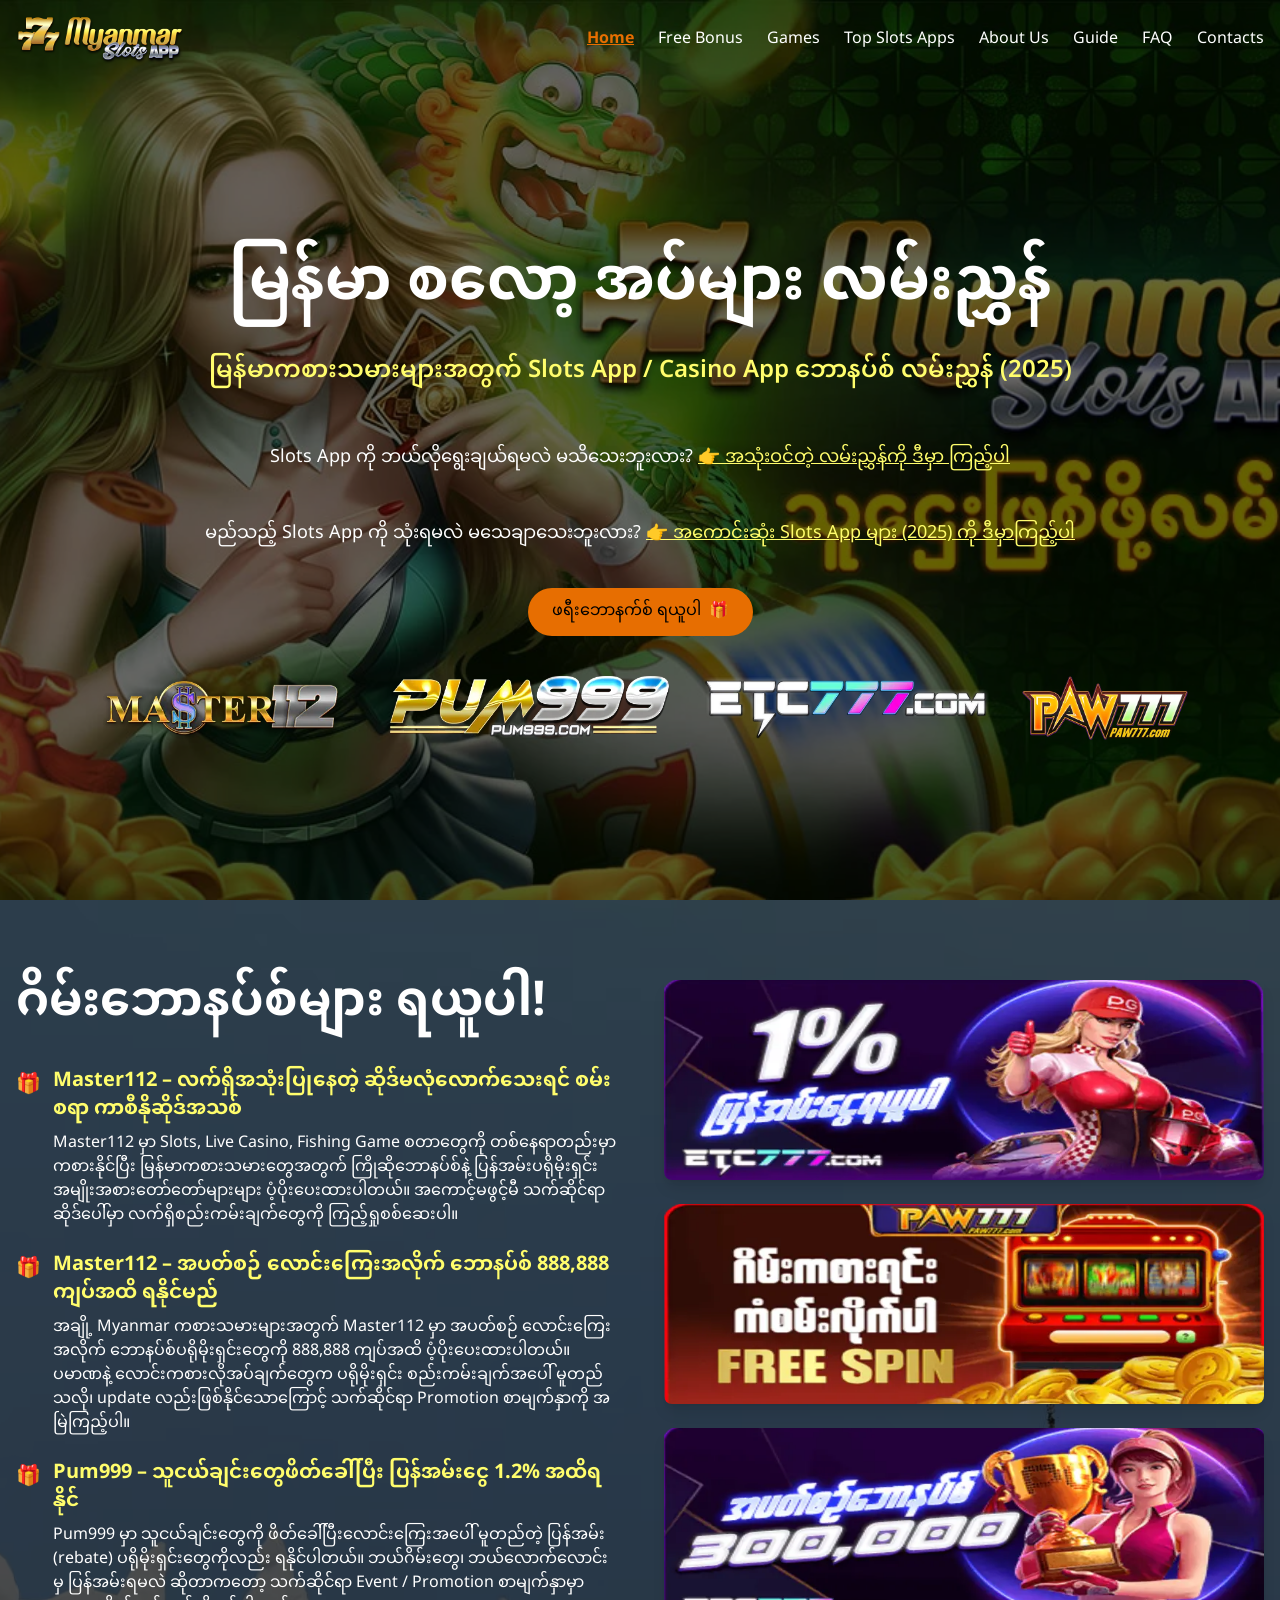
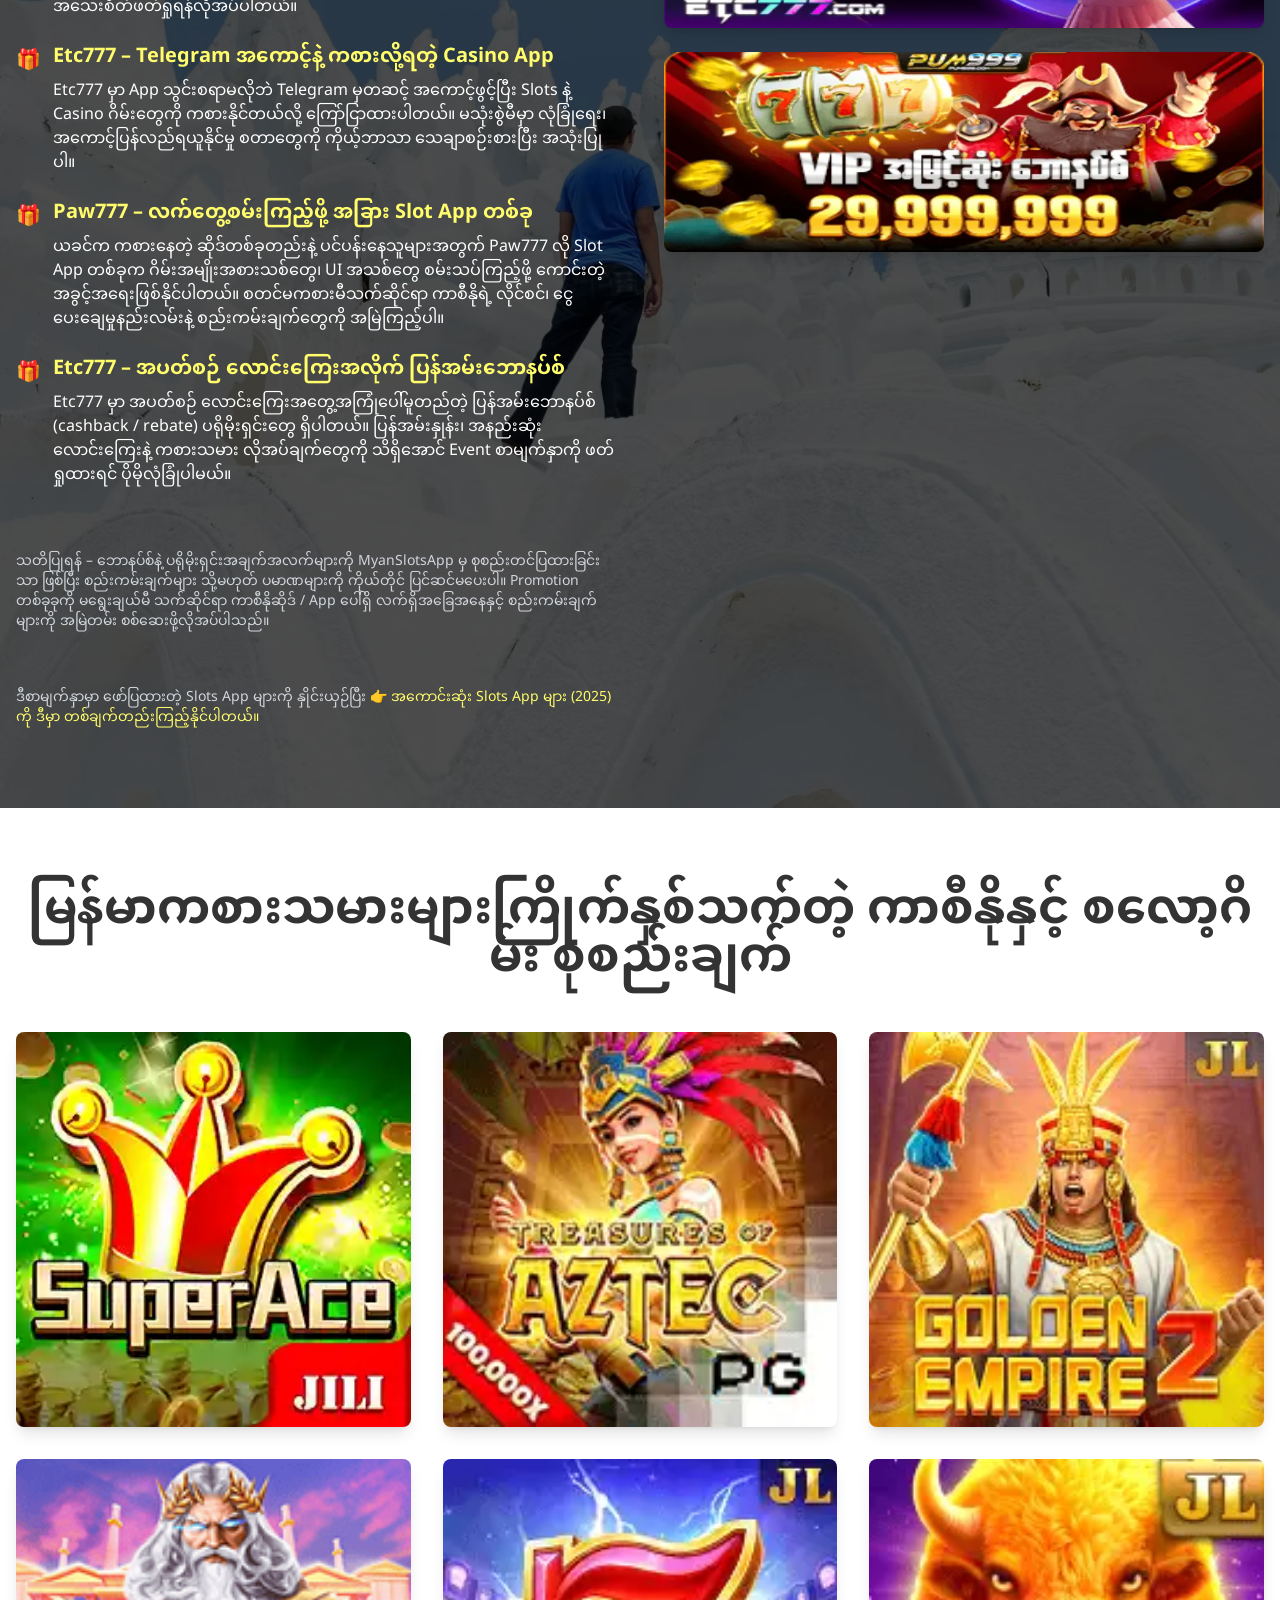
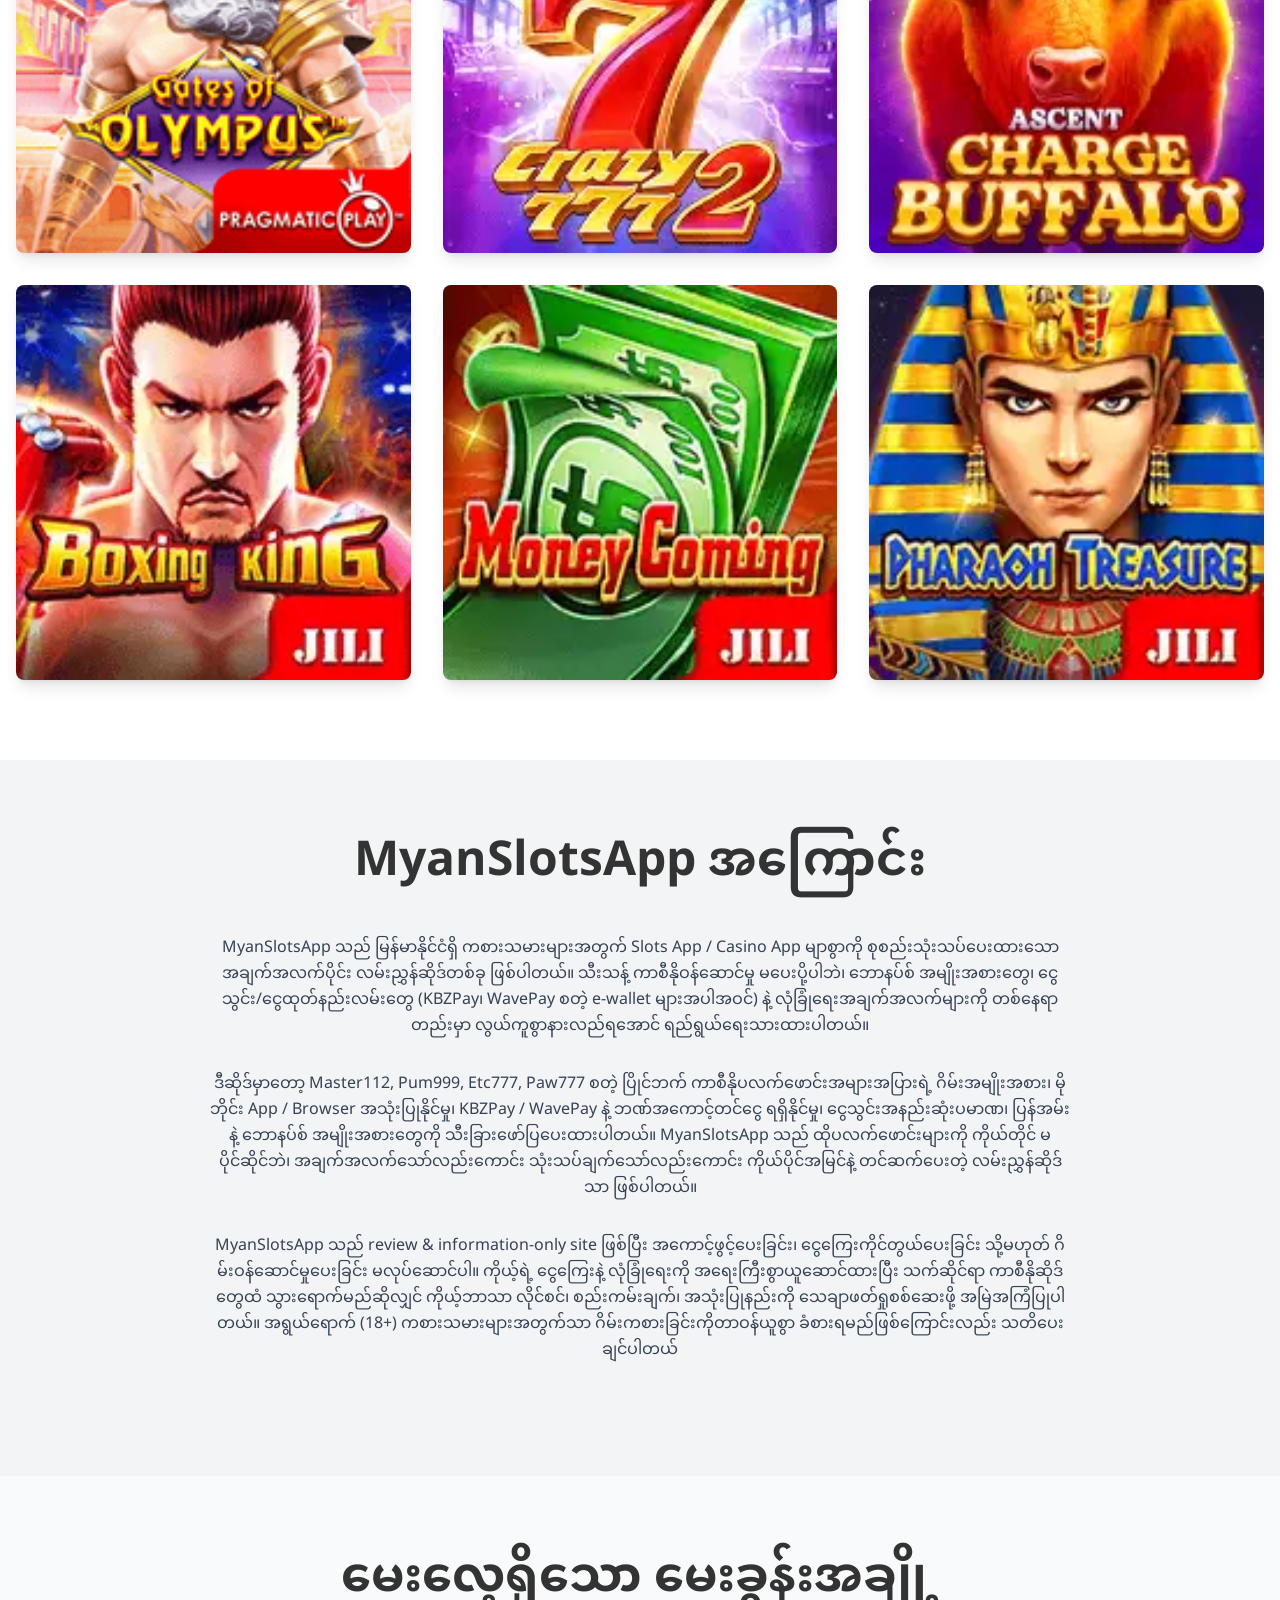
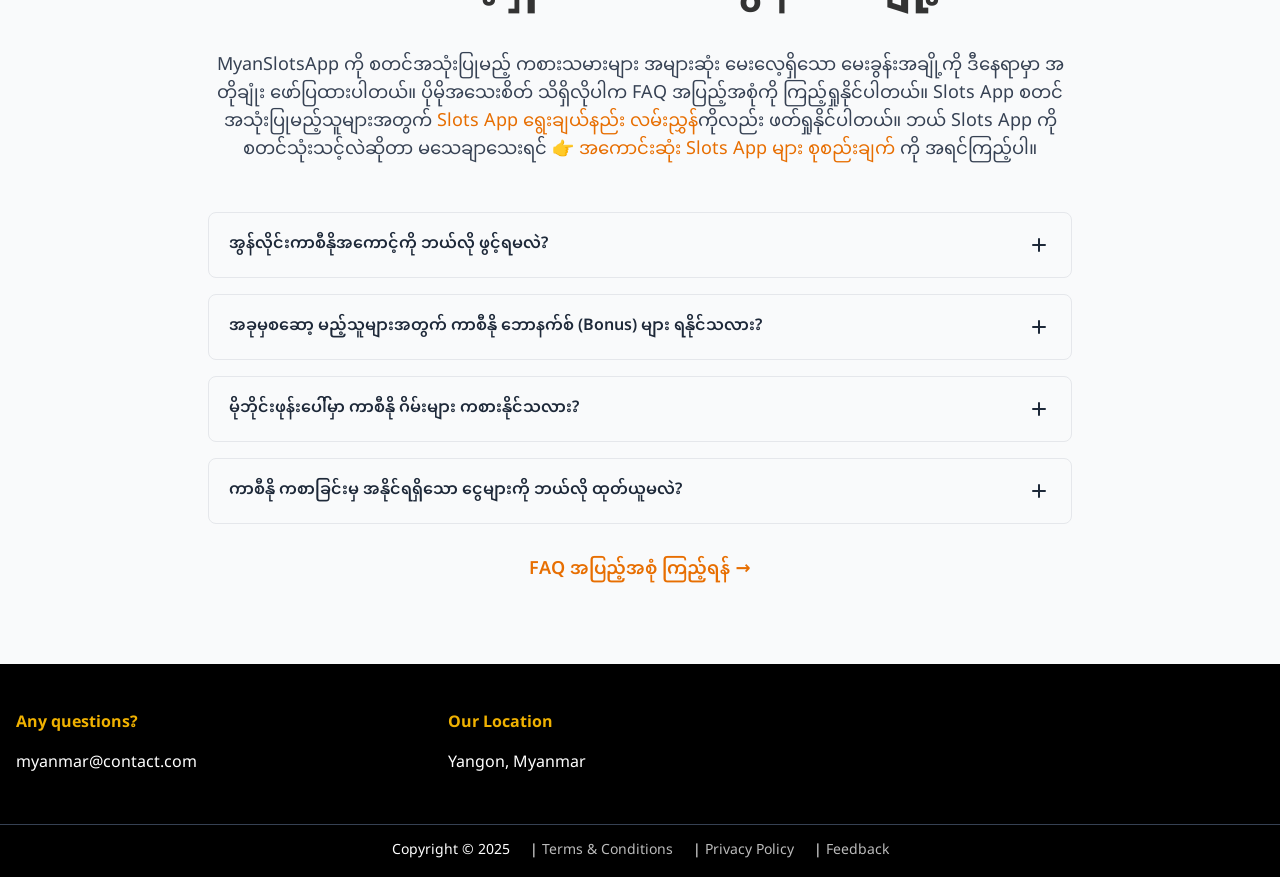
==== index.html @ 3450b04c "fix: remove duplicate lowercase hreflang" ====
<!DOCTYPE html><html lang="my-MM"><head>
    <meta name="google-site-verification" content="vOUYNGmIjc0CT_7eGal6iRkZMOnfpesZxJbQDNwpsFY">
  <meta name="msvalidate.01" content="F31A3989097533BDEBEE5C6AB2C37732">
      <!-- Google tag (gtag.js) -->
    <script async="" src="https://www.googletagmanager.com/gtag/js?id=G-PZT5Q70SZC"></script>
    <script>
      window.dataLayer = window.dataLayer || [];
      function gtag(){dataLayer.push(arguments);}
      gtag('js', new Date());

      gtag('config', 'G-PZT5Q70SZC');
    </script>
    <meta name="robots" content="index, follow">

    <meta charset="UTF-8">
    <meta name="viewport" content="width=device-width, initial-scale=1">
    <title>MyanSlotsApp 🎰 Myanmar Slots | Download</title>
    <meta name="description" content="MyanSlotsApp - Download Myanmar slots app. Free games and bonuses available.">
    <link rel="canonical" href="https://myanslotsapp.com/">
    <link rel="alternate" hreflang="my-MM" href="https://myanslotsapp.com/">
    <link rel="alternate" hreflang="x-default" href="https://myanslotsapp.com/">
    
    <link rel="preload" href="index-d25-19a2.css" as="style" onload="this.onload=null;this.rel='stylesheet'">
    <noscript><link rel="stylesheet" href="index-d25-19a2.css"></noscript>
    
    <link rel="preconnect" href="https://www.googletagmanager.com" crossorigin="">
    <link rel="preconnect" href="https://static.cloudflareinsights.com" crossorigin="">

    <link rel="icon" sizes="16x16" href="./assets/logo/favicon-16x16.ico">
    <link rel="icon" sizes="32x32" href="./assets/logo/favicon-32x32.ico">
    <link rel="icon" sizes="192x192" href="./assets/logo/favicon-192x192.ico">
    <link rel="icon" sizes="256x256" href="./assets/logo/favicon-256x256.ico">

    <link rel="preconnect" href="https://fonts.googleapis.com">
    <link rel="preconnect" href="https://fonts.gstatic.com" crossorigin="">
    <link href="https://fonts.googleapis.com/css2?family=Noto+Sans+Myanmar:wght@300;400;500;700&amp;display=swap" rel="stylesheet">

    <meta property="og:title" content="MyanSlotsApp 🎰 မြန်မာနိုင်ငံတွင် အကောင်းဆုံး အွန်လိုင်းကာစီနို ဘောနပ်စ်များနှင့် အခမဲ့ဂိမ်းများ">
    <meta property="og:description" content="ဘောနပ်စ်များ၊ ဖရီးစပင်များ၊ စလော့နှင့် ကာစီနိုဂိမ်းများ—Myanmar ကစားသူများအတွက် အစုံအလင်">
    <meta property="og:type" content="website">
    <meta property="og:url" content="https://myanslotsapp.com/">
    <meta property="og:image" content="https://myanslotsapp.com/assets/image/myanslotsapp-background.webp">
    <meta property="og:image:width" content="1200">
    <meta property="og:image:height" content="630">
    <meta property="og:image:alt" content="MyanSlotsApp Myanmar Online Casino Bonuses and Free Games">
    <meta property="og:site_name" content="MyanSlotsApp">
    <meta property="og:locale" content="my_MM">

    <meta name="twitter:card" content="summary_large_image">
    <meta name="twitter:title" content="MyanSlotsApp 🎰 မြန်မာနိုင်ငံတွင် အကောင်းဆုံး အွန်လိုင်းကာစီနို ဘောနပ်စ်များနှင့် အခမဲ့ဂိမ်းများ">
    <meta name="twitter:description" content="မြန်မာကစားသူများအတွက် ဘောနပ်စ်နှင့် အခမဲ့ဂိမ်းများ—MyanSlotsApp တွင်">
    <meta name="twitter:image" content="https://myanslotsapp.com/assets/image/myanslotsapp-background.webp">

    <script type="application/ld+json">
  {
    "@context": "https://schema.org",
    "@type": "Organization",
    "@id": "https://myanslotsapp.com/#organization",
    "mainEntityOfPage": {
      "@type": "WebPage",
      "@id": "https://myanslotsapp.com/"
    },
    "name": "MyanSlotsApp",
    "alternateName": "Myanmar Slots App Online",
    "url": "https://myanslotsapp.com/",
    "logo": "https://myanslotsapp.com/assets/logo/logo.png",
    "sameAs": [
      "https://www.facebook.com/myanslotsapp/"
    ]
  }
  </script>

  <!-- Breadcrumb Schema -->
  
  
  <script type="application/ld+json">
  {
    "@context": "https://schema.org",
    "@type": "WebSite",
    "mainEntityOfPage": {
      "@type": "WebPage",
      "@id": "https://myanslotsapp.com/"
    },
    "name": "MyanSlotsApp",
    "url": "https://myanslotsapp.com/",
    "inLanguage": "my-MM"
  }
  </script>

  <script type="application/ld+json">
{
  "@context": "https://schema.org",
  "@type": "FAQPage",
  "inLanguage": "my-MM",
   "mainEntityOfPage": {
    "@type": "WebPage",
    "@id": "https://myanslotsapp.com/#faq"
  },
  "mainEntity": [
    {
      "@type": "Question",
      "name": "အွန်လိုင်းကာစီနိုအကောင့်ကို ဘယ်လို ဖွင့်ရမလဲ?",
      "acceptedAnswer": {
        "@type": "Answer",
        "text": "သက်ဆိုင်ရာ ကာစီနိုဆိုဒ် သို့မဟုတ် App ပေါ်ကို ဝင်ပြီး “Sign Up” / “Register” ကို နှိပ်ပါ။ ဖုန်းနံပါတ်၊ နာမည်နဲ့ စကားဝှက်ကို ဖြည့်သွင်းရပြီး တချို့ဆိုဒ်တွေမှာတော့ Google / Telegram နဲ့ လည်း လျင်မြန်စွာ အကောင့်ဖွင့်နိုင်ပါတယ်။ Form တွေကို မဖြည့်မီ စည်းကမ်းချက်နဲ့ သုံးစွဲသူသဘောတရားကို အနည်းဆုံးတစ်ကြိမ်မှတ်သားဖတ်ရှုပါ။"
      }
    },
    {
      "@type": "Question",
      "name": "အခုမှစဆော့ မည့်သူများအတွက် ကာစီနို ဘောနက်စ် (Bonus) များ ရနိုင်သလား?",
      "acceptedAnswer": {
        "@type": "Answer",
        "text": "အခုမှ စလုပ်မယ့် ကစားသမားတွေက ပထမဆုံး Deposit ပြုလုပ်ပြီးနောက် “Welcome Bonus”၊ “First Deposit Bonus” လို ပရိုမိုးရှင်းတွေ ရရှိလေ့ရှိပါတယ်။ ဘောနပ်စ်အသုံးမချမီ လောင်းကြေးလိုအပ်ချက် (wagering)၊ အကန့်အသတ်နဲ့ သက်တမ်းကုန်ဆုံးရက်စသည့် စည်းကမ်းချက်တွေကို သက်ဆိုင်ရာဆိုဒ်ရဲ့ Promotion စာမျက်နှာမှာ ဖတ်ရှုစစ်ဆေးဖို့လိုပါတယ်။ MyanSlotsApp ကတော့ အဆိုပါ Promotion တွေရဲ့ အခြေခံအချက်အလက်တွေကိုသာ စုစည်းတင်ပြပေးထားပါတယ်။"
      }
    },
    {
      "@type": "Question",
      "name": "မိုဘိုင်းဖုန်းပေါ်မှာ ကာစီနို ဂိမ်းများ ကစားနိုင်သလား?",
      "acceptedAnswer": {
        "@type": "Answer",
        "text": "iOS / Android စမတ်ဖုန်းများတွင် Slots, Live Casino ဂိမ်းများကို မိုဘိုင်းဖုန်း မှ တိုက်ရိုက်ကစားနိုင်သည်၊ App သွင်းရန် မလိုပါ။"
      }
    },
    {
      "@type": "Question",
      "name": "ကာစီနို ကစာခြင်းမှ အနိုင်ရရှိသော ‌ငွေများကို ဘယ်လို ထုတ်ယူမလဲ?",
      "acceptedAnswer": {
        "@type": "Answer",
        "text": "“Wallet / Cashier” ကိုဖွင့်ပြီး “Withdraw” ကိုရွေးပါ၊ ထုတ်ယူလိုသော ငွေပေးချေမှု ပလက်ဖောင်း ကို ရွေးပြီး ထုတ်ယူပါ။ ငွေထုတ်ယူမှုများ သည် ၁ ရက်မှ ၃ ရက်အထိ ကြာနိုင်သည်။"
      }
    }
  ]
}
</script>
    <!-- Enhanced SEO Myanmar App Schema -->
    

  <style>
    /* Critical CSS to prevent layout shifts and FOUC */
    body {
      font-family: "Noto Sans Myanmar", ui-sans-serif, system-ui, sans-serif;
      color: #333;
    }
    #home {
      min-height: 100vh;
    }
    .h-16 {
      height: 4rem; /* 16 * 0.25rem */
    }
    .mx-auto {
      margin-left: auto;
      margin-right: auto;
    }
    html {
      scroll-behavior: smooth;
      scroll-padding-top: 6rem;
    }
    @keyframes heartbeat {
      0%, 25%, 100% { transform: scale(1); }
      10% { transform: scale(1.15); }
    }
    .animate-heartbeat {
      animation: heartbeat 1.75s ease-in-out infinite;
    }
    @keyframes gift-pulse {
      0%, 100% { transform: scale(1) rotate(0); }
      5% { transform: scale(1.3) rotate(-5deg); }
      10% { transform: scale(1.3) rotate(5deg); }
      15% { transform: scale(1) rotate(0); }
    }
    .animate-gift-pulse {
      animation: gift-pulse 1.5s ease-in-out infinite;
    }
    .fade-in-section {
      opacity: 0;
      transform: translateY(2rem);
      transition: opacity 0.6s ease-out, transform 0.6s ease-out;
    }
    .fade-in-section.is-visible {
      opacity: 1;
      transform: translateY(0);
    }
    /* coin animation removed to improve interaction performance on mobile */
    .faq-answer {
        transition: max-height 0.5s ease-in-out;
    }
    .footer-link-disabled {
      color: #bbb;
      cursor: default;
    }
    .footer-links li a .arrow {
      display: none;
    }
    @media (max-width: 768px) {
      .footer-links li a .arrow {
        display: inline;
        margin-right: 6px;
        color: #fbbf24; /* yellow-400 */
      }
      /* Disable continuous animations on small screens to reduce CPU work and improve responsiveness */
      .animate-gift-pulse {
        animation: none !important;
      }
    }
  </style>
</head>

<body class="text-gray-900">
  <header id="navbar" class="fixed w-full z-50 transition-colors duration-300 bg-black/90 md:bg-transparent">
    <div class="max-w-7xl mx-auto px-4 py-4 flex justify-between items-center">
      <div class="flex items-center space-x-2">
        <img src="./assets/logo/Myanmar-Slots-App-logo-horizontal.png" alt="MyanSlotsApp official logo - မြန်မာစလော့အပ်ပီကလေးရှင်း" class="h-12" width="169" height="48" fetchpriority="high">
      </div>
      <nav class="hidden md:flex space-x-6 text-white">
        <a href="#home" class="text-[#e76e01] font-bold underline">Home</a>
        <a href="#bonus" class="hover:text-[#CA0536] hover:underline">Free Bonus</a>
        <a href="#games" class="hover:text-[#CA0536] hover:underline">Games</a>
        <a href="/best-slots-apps-myanmar/" class="hover:text-[#CA0536] hover:underline">Top Slots Apps</a>
        <a href="#about" class="hover:text-[#CA0536] hover:underline">About Us</a>
        <a href="/how-to-choose-slots-app-myanmar/" class="hover:text-[#CA0536] hover:underline">Guide</a>
        <a href="/faq/" class="hover:text-[#CA0536] hover:underline">FAQ</a>
        <a href="#contact" class="hover:text-[#CA0536] hover:underline">Contacts</a>
      </nav>
      <button id="mobile-menu-button" aria-label="Open menu" aria-expanded="false" aria-controls="mobile-menu" class="md:hidden text-white text-3xl focus:outline-none">
  ☰
</button>
    </div>
    <div id="mobile-menu" class="hidden md:hidden">
      <nav class="px-2 pt-2 pb-3 space-y-1 bg-black/90">
        <a href="#home" class="text-[#e76e01] font-bold block px-3 py-2 rounded-md text-base underline">Home</a>
        <a href="#bonus" class="text-white hover:text-[#CA0536] block px-3 py-2 rounded-md text-base font-medium hover:underline">Free Bonus</a>
        <a href="#games" class="text-white hover:text-[#CA0536] block px-3 py-2 rounded-md text-base font-medium hover:underline">Games</a>
        <a href="/best-slots-apps-myanmar/" class="text-white hover:text-[#CA0536] block px-3 py-2 rounded-md text-base font-medium hover:underline">Top Slots Apps</a>
        <a href="#about" class="text-white hover:text-[#CA0536] block px-3 py-2 rounded-md text-base font-medium hover:underline">About Us</a>
        <a href="/how-to-choose-slots-app-myanmar/" class="text-white hover:text-[#CA0536] block px-3 py-2 rounded-md text-base font-medium hover:underline">Guide</a>
        <a href="/faq/" class="text-white hover:text-[#CA0536] block px-3 py-2 rounded-md text-base font-medium hover:underline">FAQ</a>
        <a href="#contact" class="text-white hover:text-[#CA0536] block px-3 py-2 rounded-md text-base font-medium hover:underline">Contacts</a>
      </nav>
    </div>
  </header>

  <main>
    <div id="home" tabindex="-1" class="relative min-h-screen pt-24 flex flex-col items-center justify-center gap-y-6 md:gap-y-10 text-center">
      <img src="./assets/image/myanslotsapp-background.webp" alt="MyanSlotsApp Myanmar online casino slots and games background for myanmar players" class="absolute inset-0 w-full h-full object-cover -z-10" fetchpriority="high" width="1920" height="1080">
      <div class="absolute inset-0 bg-black/60 -z-10"></div>
      <h1 class="text-4xl sm:text-5xl md:text-6xl font-bold text-white">မြန်မာ စလော့ အပ်များ လမ်းညွှန်</h1>
      <p class="text-xl sm:text-2xl text-[#fffd6c] font-semibold">
        မြန်မာကစားသမားများအတွက် Slots App / Casino App ဘောနပ်စ် လမ်းညွှန် (2025)
      </p>
      <p class="text-lg text-white mt-4">Slots App ကို ဘယ်လိုရွေးချယ်ရမလဲ မသိသေးဘူးလား? <a href="/how-to-choose-slots-app-myanmar/" class="text-[#fffd6c] hover:text-[#e76e01] underline">👉 အသုံးဝင်တဲ့ လမ်းညွှန်ကို ဒီမှာ ကြည့်ပါ</a></p>
      <p class="text-lg text-white mt-2">မည်သည့် Slots App ကို သုံးရမလဲ မသေချာသေးဘူးလား? <a href="/best-slots-apps-myanmar/" class="text-[#fffd6c] hover:text-[#e76e01] underline">👉 အကောင်းဆုံး Slots App များ (2025) ကို ဒီမှာကြည့်ပါ</a></p>
      <div class="flex flex-col sm:flex-row gap-4">
        <a href="#bonus" class="bg-[#e76e01] text-black px-6 py-3 rounded-full flex items-center justify-center space-x-2 transition-transform duration-300 hover:scale-110">
          <span>ဖရီးဘောနက်စ် ရယူပါ</span>
          <span class="inline-block animate-gift-pulse">🎁</span>
        </a>
      </div>
      <div class="flex w-full flex-col items-center gap-8 max-w-7xl px-4 md:flex-row md:justify-center md:gap-8 md:px-0 text-white">
        <div class="text-white text-center">
          <a href="/go/sa" target="_blank" rel="sponsored nofollow noopener noreferrer">
            <img src="./assets/logo/MASTER112.webp" alt="Master112 casino logo for Myanmar players" class="mx-auto animate-heartbeat h-16 md:h-auto" fetchpriority="high">
          </a>
        </div>
        <div class="text-white text-center">
          <a href="/go/sa2" target="_blank" rel="sponsored nofollow noopener noreferrer">
            <img src="./assets/logo/PUM999.webp" alt="Pum999 online casino logo for Myanmar" class="mx-auto animate-heartbeat h-16 md:h-auto" fetchpriority="high">
          </a>
        </div>
        <div class="text-white text-center">
          <a href="/go/sa" target="_blank" rel="sponsored nofollow noopener noreferrer">
            <img src="./assets/logo/ETC777.webp" alt="Etc777 casino logo for Myanmar online games" class="mx-auto animate-heartbeat h-16 md:h-auto" fetchpriority="high">
          </a>
        </div>
        <div class="text-white text-center">
          <a href="/go/sa2" target="_blank" rel="sponsored nofollow noopener noreferrer">
            <img src="./assets/logo/Paw777.webp" alt="Paw777 casino brand logo for Myanmar" class="mx-auto animate-heartbeat h-16 md:h-auto" fetchpriority="high">
          </a>
        </div>
      </div>
    </div>

    <section id="bonus" class="relative py-20 text-white">
      <img src="./assets/image/BG2.avif" alt="Myanmar casino bonus background – MyanSlotsApp promotion banner" class="absolute inset-0 w-full h-full object-cover -z-10" loading="lazy">
      <div class="absolute inset-0 bg-black/70 -z-10"></div>
      <div class="relative max-w-7xl mx-auto px-4 grid md:grid-cols-2 gap-12 items-start fade-in-section">
        <div class="flex flex-col gap-y-10">
          <h2 class="text-3xl sm:text-4xl md:text-5xl font-bold">ဂိမ်းဘောနပ်စ်များ ရယူပါ!</h2>
          <ul class="space-y-6">
            <li class="flex items-start gap-x-3">
              <span class="inline-block animate-gift-pulse text-xl pt-1">🎁</span>
              <div>
                <a href="/go/sa" class="font-bold text-[#fffd6c] hover:text-[#e76e01] hover:underline text-lg md:text-xl" target="_blank" rel="sponsored nofollow noopener noreferrer">Master112 – လက်ရှိအသုံးပြုနေတဲ့ ဆိုဒ်မလုံလောက်သေးရင် စမ်းစရာ ကာစီနိုဆိုဒ်အသစ်</a><span class="block mt-2">Master112 မှာ Slots, Live Casino, Fishing Game စတာတွေကို တစ်နေရာတည်းမှာ ကစားနိုင်ပြီး မြန်မာကစားသမားတွေအတွက် ကြိုဆိုဘောနပ်စ်နဲ့ ပြန်အမ်းပရိုမိုးရှင်း အမျိုးအစားတော်တော်များများ ပံ့ပိုးပေးထားပါတယ်။ အကောင့်မဖွင့်မီ သက်ဆိုင်ရာဆိုဒ်ပေါ်မှာ လက်ရှိစည်းကမ်းချက်တွေကို ကြည့်ရှုစစ်ဆေးပါ။</span>
              </div>
            </li>
            <li class="flex items-start gap-x-3">
              <span class="inline-block animate-gift-pulse text-xl pt-1">🎁</span>
              <div>
                <a href="/go/sa2" class="font-bold text-[#fffd6c] hover:text-[#e76e01] hover:underline text-lg md:text-xl" target="_blank" rel="sponsored nofollow noopener noreferrer">Master112 – အပတ်စဉ် လောင်းကြေးအလိုက် ဘောနပ်စ် 888,888 ကျပ်အထိ ရနိုင်မည်</a><span class="block mt-2">အချို့ Myanmar ကစားသမားများအတွက် Master112 မှာ အပတ်စဉ် လောင်းကြေးအလိုက် ဘောနပ်စ်ပရိုမိုးရှင်းတွေကို 888,888 ကျပ်အထိ ပံ့ပိုးပေးထားပါတယ်။ ပမာဏနဲ့ လောင်းကစားလိုအပ်ချက်တွေက ပရိုမိုးရှင်း စည်းကမ်းချက်အပေါ် မူတည်သလို၊ update လည်းဖြစ်နိုင်သောကြောင့် သက်ဆိုင်ရာ Promotion စာမျက်နှာကို အမြဲကြည့်ပါ။</span>
              </div>
            </li>
            <li class="flex items-start gap-x-3">
              <span class="inline-block animate-gift-pulse text-xl pt-1">🎁</span>
              <div>
                <a href="/go/sa" class="font-bold text-[#fffd6c] hover:text-[#e76e01] hover:underline text-lg md:text-xl" target="_blank" rel="sponsored nofollow noopener noreferrer">Pum999 – သူငယ်ချင်းတွေဖိတ်ခေါ်ပြီး ပြန်အမ်းငွေ 1.2% အထိရနိုင်</a><span class="block mt-2">Pum999 မှာ သူငယ်ချင်းတွေကို ဖိတ်ခေါ်ပြီးလောင်းကြေးအပေါ် မူတည်တဲ့ ပြန်အမ်း (rebate) ပရိုမိုးရှင်းတွေကိုလည်း ရနိုင်ပါတယ်။ ဘယ်ဂိမ်းတွေ၊ ဘယ်လောက်လောင်းမှ ပြန်အမ်းရမလဲ ဆိုတာကတော့ သက်ဆိုင်ရာ Event / Promotion စာမျက်နှာမှာ အသေးစိတ်ဖတ်ရှုရန်လိုအပ်ပါတယ်။</span>
              </div>
            </li>
            <li class="flex items-start gap-x-3">
              <span class="inline-block animate-gift-pulse text-xl pt-1">🎁</span>
              <div>
                <a href="/go/sa2" class="font-bold text-[#fffd6c] hover:text-[#e76e01] hover:underline text-lg md:text-xl" target="_blank" rel="sponsored nofollow noopener noreferrer">Etc777 – Telegram အကောင့်နဲ့ ကစားလို့ရတဲ့ Casino App</a><span class="block mt-2">Etc777 မှာ App သွင်းစရာမလိုဘဲ Telegram မှတဆင့် အကောင့်ဖွင့်ပြီး Slots နဲ့ Casino ဂိမ်းတွေကို ကစားနိုင်တယ်လို့ ကြော်ငြာထားပါတယ်။ မသုံးစွဲမီမှာ လုံခြုံရေး၊ အကောင့်ပြန်လည်ရယူနိုင်မှု စတာတွေကို ကိုယ့်ဘာသာ သေချာစဉ်းစားပြီး အသုံးပြုပါ။</span>
              </div>
            </li>
            <li class="flex items-start gap-x-3">
              <span class="inline-block animate-gift-pulse text-xl pt-1">🎁</span>
              <div>
                <a href="/go/sa" class="font-bold text-[#fffd6c] hover:text-[#e76e01] hover:underline text-lg md:text-xl" target="_blank" rel="sponsored nofollow noopener noreferrer">Paw777 – လက်တွေ့စမ်းကြည့်ဖို့ အခြား Slot App တစ်ခု</a><span class="block mt-2">ယခင်က ကစားနေတဲ့ ဆိုဒ်တစ်ခုတည်းနဲ့ ပင်ပန်းနေသူများအတွက် Paw777 လို Slot App တစ်ခုက ဂိမ်းအမျိုးအစားသစ်တွေ၊ UI အသစ်တွေ စမ်းသပ်ကြည့်ဖို့ ကောင်းတဲ့အခွင့်အရေးဖြစ်နိုင်ပါတယ်။ စတင်မကစားမီသက်ဆိုင်ရာ ကာစီနိုရဲ့ လိုင်စင်၊ ငွေပေးချေမှုနည်းလမ်းနဲ့ စည်းကမ်းချက်တွေကို အမြဲကြည့်ပါ။</span>
              </div>
            </li>
            <li class="flex items-start gap-x-3">
              <span class="inline-block animate-gift-pulse text-xl pt-1">🎁</span>
              <div>
                <a href="/go/sa2" class="font-bold text-[#fffd6c] hover:text-[#e76e01] hover:underline text-lg md:text-xl" target="_blank" rel="sponsored nofollow noopener noreferrer">Etc777 – အပတ်စဉ် လောင်းကြေးအလိုက် ပြန်အမ်းဘောနပ်စ်</a><span class="block mt-2">Etc777 မှာ အပတ်စဉ် လောင်းကြေးအတွေ့အကြုံပေါ်မူတည်တဲ့ ပြန်အမ်းဘောနပ်စ် (cashback / rebate) ပရိုမိုးရှင်းတွေ ရှိပါတယ်။ ပြန်အမ်းနှုန်း၊ အနည်းဆုံးလောင်းကြေးနဲ့ ကစားသမား လိုအပ်ချက်တွေကို သိရှိအောင် Event စာမျက်နှာကို ဖတ်ရှုထားရင် ပိုမိုလုံခြုံပါမယ်။</span>
              </div>
            </li>
          </ul>
          <p class="mt-6 text-sm text-gray-300">
            သတိပြုရန် – ဘောနပ်စ်နဲ့ ပရိုမိုးရှင်းအချက်အလက်များကို MyanSlotsApp မှ စုစည်းတင်ပြထားခြင်းသာ ဖြစ်ပြီး
            စည်းကမ်းချက်များ သို့မဟုတ် ပမာဏများကို ကိုယ်တိုင် ပြင်ဆင်မပေးပါ။ Promotion တစ်ခုခုကို မရွေးချယ်မီ သက်ဆိုင်ရာ ကာစီနိုဆိုဒ် / App ပေါ်ရှိ လက်ရှိအခြေအနေနှင့် စည်းကမ်းချက်များကို အမြဲတမ်း စစ်ဆေးဖို့လိုအပ်ပါသည်။
          </p>
          <p class="mt-4 text-sm text-gray-300">ဒီစာမျက်နှာမှာ ဖော်ပြထားတဲ့ Slots App များကို နှိုင်းယှဉ်ပြီး <a href="/best-slots-apps-myanmar/" class="text-[#fffd6c] hover:underline">👉 အကောင်းဆုံး Slots App များ (2025) ကို ဒီမှာ တစ်ချက်တည်းကြည့်နိုင်ပါတယ်။</a></p>
        </div>
        <div class="flex flex-col gap-6">
          <div class="overflow-hidden rounded-lg shadow-lg">
            <a href="/go/sa" target="_blank" rel="sponsored nofollow noopener noreferrer">
              <img src="./assets/image/ETC777-REturn-Bonus.webp" alt="ETC777 return bonus banner with cashback, rewards, and slot promotions for Myanmar players" class="w-full aspect-[30/10] object-cover transition-transform duration-300 hover:scale-110" fetchpriority="high" width="600" height="200">
            </a>
          </div>
          <div class="overflow-hidden rounded-lg shadow-lg">
            <a href="/go/sa2" target="_blank" rel="sponsored nofollow noopener noreferrer">
              <img src="./assets/image/PAW777-Free-Spin.webp" alt="PAW777 free spin online casino bonus banner for Myanmar slots players" class="w-full aspect-[30/10] object-cover transition-transform duration-300 hover:scale-110" width="600" height="200" fetchpriority="high">
            </a>
          </div>
          <div class="overflow-hidden rounded-lg shadow-lg">
            <a href="/go/sa" target="_blank" rel="sponsored nofollow noopener noreferrer">
              <img src="./assets/image/ETC777-Weekly-Bonus-Banner.webp" alt="ETC777 weekly bet bonus offer for Myanmar online casino and slot players" class="w-full aspect-[30/10] object-cover transition-transform duration-300 hover:scale-110" fetchpriority="high" width="600" height="200">
            </a>
          </div>
          <div class="overflow-hidden rounded-lg shadow-lg">
            <a href="/go/sa2" target="_blank" rel="sponsored nofollow noopener noreferrer">
              <img src="./assets/image/PUM999-VIP-BONUS.webp" alt="Pum999 vip online casino bonus promotion for Myanmar players" class="w-full aspect-[30/10] object-cover transition-transform duration-300 hover:scale-110" fetchpriority="high" width="600" height="200">
            </a>
          </div>
        </div>
      </div>
    </section>

    <section id="games" class="py-20">
      <div class="max-w-7xl mx-auto px-4 text-center fade-in-section">
        <h2 class="text-3xl sm:text-4xl md:text-5xl font-bold mb-12">မြန်မာကစားသမားများကြိုက်နှစ်သက်တဲ့ ကာစီနိုနှင့် စလော့ဂိမ်း စုစည်းချက်</h2>
        <div class="grid grid-cols-2 md:grid-cols-3 gap-8">
          <div class="group relative bg-white rounded-lg shadow-lg overflow-hidden game-card">
            <img src="./assets/image/super ace.webp" alt="Super Ace slot machine game Myanmar online casino" class="w-full aspect-square object-cover transition-transform duration-300 group-hover:scale-110" loading="lazy" width="170" height="170">
            <div class="button-overlay absolute inset-0 flex flex-col items-center justify-center space-y-2 bg-black/60 opacity-0 pointer-events-none md:group-hover:opacity-100 md:group-hover:pointer-events-auto transition-opacity duration-300">
              <a href="/go/sa" class="bg-[#FB2056] hover:bg-[#CA0536] text-white text-sm px-3 py-1.5 rounded-full transition-all duration-300 hover:scale-105" target="_blank" rel="sponsored nofollow noopener noreferrer">Play in - Master112</a>
              <a href="/go/sa2" class="bg-[#FB2056] hover:bg-[#CA0536] text-white text-sm px-3 py-1.5 rounded-full transition-all duration-300 hover:scale-105" target="_blank" rel="sponsored nofollow noopener noreferrer">Play in - Etc777</a>
              <a href="/go/sa" class="bg-[#FB2056] hover:bg-[#CA0536] text-white text-sm px-3 py-1.5 rounded-full transition-all duration-300 hover:scale-105" target="_blank" rel="sponsored nofollow noopener noreferrer">Play in - Paw777</a>
            </div>
          </div>
          <div class="group relative bg-white rounded-lg shadow-lg overflow-hidden game-card">
            <img src="./assets/image/aztec bank.webp" alt="Aztec Bank slot game for Myanmar casino players" class="w-full aspect-square object-cover transition-transform duration-300 group-hover:scale-110" loading="lazy" width="170" height="170">
            <div class="button-overlay absolute inset-0 flex flex-col items-center justify-center space-y-2 bg-black/60 opacity-0 pointer-events-none md:group-hover:opacity-100 md:group-hover:pointer-events-auto transition-opacity duration-300">
              <a href="/go/sa2" class="bg-[#FB2056] hover:bg-[#CA0536] text-white text-sm px-3 py-1.5 rounded-full transition-all duration-300 hover:scale-105" target="_blank" rel="sponsored nofollow noopener noreferrer">Play in - Pum999</a>
              <a href="/go/sa" class="bg-[#FB2056] hover:bg-[#CA0536] text-white text-sm px-3 py-1.5 rounded-full transition-all duration-300 hover:scale-105" target="_blank" rel="sponsored nofollow noopener noreferrer">Play in - Paw777</a>
              <a href="/go/sa2" class="bg-[#FB2056] hover:bg-[#CA0536] text-white text-sm px-3 py-1.5 rounded-full transition-all duration-300 hover:scale-105" target="_blank" rel="sponsored nofollow noopener noreferrer">Play in - Etc777</a>
            </div>
          </div>
          <div class="group relative bg-white rounded-lg shadow-lg overflow-hidden game-card">
            <img src="./assets/image/golden empire.webp" alt="Golden Empire fish shooting arcade casino game for Myanmar players" class="w-full aspect-square object-cover transition-transform duration-300 group-hover:scale-110" loading="lazy" width="170" height="170">
            <div class="button-overlay absolute inset-0 flex flex-col items-center justify-center space-y-2 bg-black/60 opacity-0 pointer-events-none md:group-hover:opacity-100 md:group-hover:pointer-events-auto transition-opacity duration-300">
              <a href="/go/sa" class="bg-[#FB2056] hover:bg-[#CA0536] text-white text-sm px-3 py-1.5 rounded-full transition-all duration-300 hover:scale-105" target="_blank" rel="sponsored nofollow noopener noreferrer">Play in - Master112</a>
              <a href="/go/sa2" class="bg-[#FB2056] hover:bg-[#CA0536] text-white text-sm px-3 py-1.5 rounded-full transition-all duration-300 hover:scale-105" target="_blank" rel="sponsored nofollow noopener noreferrer">Play in - Pum999</a>
              <a href="/go/sa" class="bg-[#FB2056] hover:bg-[#CA0536] text-white text-sm px-3 py-1.5 rounded-full transition-all duration-300 hover:scale-105" target="_blank" rel="sponsored nofollow noopener noreferrer">Play in - Paw777</a>
            </div>
          </div>
          <div class="group relative bg-white rounded-lg shadow-lg overflow-hidden game-card">
            <img src="./assets/image/olympus gate.png" alt="Olympus Gate mythological slot game Myanmar casino" class="w-full aspect-square object-cover transition-transform duration-300 group-hover:scale-110" loading="lazy" width="170" height="170">
            <div class="button-overlay absolute inset-0 flex flex-col items-center justify-center space-y-2 bg-black/60 opacity-0 pointer-events-none md:group-hover:opacity-100 md:group-hover:pointer-events-auto transition-opacity duration-300">
              <a href="/go/sa2" class="bg-[#FB2056] hover:bg-[#CA0536] text-white text-sm px-3 py-1.5 rounded-full transition-all duration-300 hover:scale-105" target="_blank" rel="sponsored nofollow noopener noreferrer">Play in - Etc777</a>
              <a href="/go/sa" class="bg-[#FB2056] hover:bg-[#CA0536] text-white text-sm px-3 py-1.5 rounded-full transition-all duration-300 hover:scale-105" target="_blank" rel="sponsored nofollow noopener noreferrer">Play in - Master112</a>
              <a href="/go/sa2" class="bg-[#FB2056] hover:bg-[#CA0536] text-white text-sm px-3 py-1.5 rounded-full transition-all duration-300 hover:scale-105" target="_blank" rel="sponsored nofollow noopener noreferrer">Play in - Pum999</a>
            </div>
          </div>
          <div class="group relative bg-white rounded-lg shadow-lg overflow-hidden game-card">
            <img src="./assets/image/777.webp" alt="777 classic slot machine Myanmar casino online" class="w-full aspect-square object-cover transition-transform duration-300 group-hover:scale-110" loading="lazy" width="170" height="170">
            <div class="button-overlay absolute inset-0 flex flex-col items-center justify-center space-y-2 bg-black/60 opacity-0 pointer-events-none md:group-hover:opacity-100 md:group-hover:pointer-events-auto transition-opacity duration-300">
              <a href="/go/sa" class="bg-[#FB2056] hover:bg-[#CA0536] text-white text-sm px-3 py-1.5 rounded-full transition-all duration-300 hover:scale-105" target="_blank" rel="sponsored nofollow noopener noreferrer">Play in - Paw777</a>
              <a href="/go/sa2" class="bg-[#FB2056] hover:bg-[#CA0536] text-white text-sm px-3 py-1.5 rounded-full transition-all duration-300 hover:scale-105" target="_blank" rel="sponsored nofollow noopener noreferrer">Play in - Etc777</a>
              <a href="/go/sa" class="bg-[#FB2056] hover:bg-[#CA0536] text-white text-sm px-3 py-1.5 rounded-full transition-all duration-300 hover:scale-105" target="_blank" rel="sponsored nofollow noopener noreferrer">Play in - Master112</a>
            </div>
          </div>
          <div class="group relative bg-white rounded-lg shadow-lg overflow-hidden game-card">
            <img src="./assets/image/charge buffalo.webp" alt="Charge Buffalo (ကျွဲ စလော့) slot with jackpots for Myanmar players" class="w-full aspect-square object-cover transition-transform duration-300 group-hover:scale-110" loading="lazy" width="170" height="170">
            <div class="button-overlay absolute inset-0 flex flex-col items-center justify-center space-y-2 bg-black/60 opacity-0 pointer-events-none md:group-hover:opacity-100 md:group-hover:pointer-events-auto transition-opacity duration-300">
              <a href="/go/sa2" class="bg-[#FB2056] hover:bg-[#CA0536] text-white text-sm px-3 py-1.5 rounded-full transition-all duration-300 hover:scale-105" target="_blank" rel="sponsored nofollow noopener noreferrer">Play in - Pum999</a>
              <a href="/go/sa" class="bg-[#FB2056] hover:bg-[#CA0536] text-white text-sm px-3 py-1.5 rounded-full transition-all duration-300 hover:scale-105" target="_blank" rel="sponsored nofollow noopener noreferrer">Play in - Paw777</a>
              <a href="/go/sa2" class="bg-[#FB2056] hover:bg-[#CA0536] text-white text-sm px-3 py-1.5 rounded-full transition-all duration-300 hover:scale-105" target="_blank" rel="sponsored nofollow noopener noreferrer">Play in - Etc777</a>
            </div>
          </div>
          <div class="group relative bg-white rounded-lg shadow-lg overflow-hidden game-card">
            <img src="./assets/image/boxing king.webp" alt="Boxing King fighting theme slot Myanmar casino" class="w-full aspect-square object-cover transition-transform duration-300 group-hover:scale-110" loading="lazy" width="170" height="170">
            <div class="button-overlay absolute inset-0 flex flex-col items-center justify-center space-y-2 bg-black/60 opacity-0 pointer-events-none md:group-hover:opacity-100 md:group-hover:pointer-events-auto transition-opacity duration-300">
              <a href="/go/sa" class="bg-[#FB2056] hover:bg-[#CA0536] text-white text-sm px-3 py-1.5 rounded-full transition-all duration-300 hover:scale-105" target="_blank" rel="sponsored nofollow noopener noreferrer">Play in - Master112</a>
              <a href="/go/sa2" class="bg-[#FB2056] hover:bg-[#CA0536] text-white text-sm px-3 py-1.5 rounded-full transition-all duration-300 hover:scale-105" target="_blank" rel="sponsored nofollow noopener noreferrer">Play in - Pum999</a>
              <a href="/go/sa" class="bg-[#FB2056] hover:bg-[#CA0536] text-white text-sm px-3 py-1.5 rounded-full transition-all duration-300 hover:scale-105" target="_blank" rel="sponsored nofollow noopener noreferrer">Play in - Etc777</a>
            </div>
          </div>
          <div class="group relative bg-white rounded-lg shadow-lg overflow-hidden game-card">
            <img src="./assets/image/money coming.webp" alt="Money Coming slot machine Myanmar online casino" class="w-full aspect-square object-cover transition-transform duration-300 group-hover:scale-110" loading="lazy" width="170" height="170">
            <div class="button-overlay absolute inset-0 flex flex-col items-center justify-center space-y-2 bg-black/60 opacity-0 pointer-events-none md:group-hover:opacity-100 md:group-hover:pointer-events-auto transition-opacity duration-300">
              <a href="/go/sa2" class="bg-[#FB2056] hover:bg-[#CA0536] text-white text-sm px-3 py-1.5 rounded-full transition-all duration-300 hover:scale-105" target="_blank" rel="sponsored nofollow noopener noreferrer">Play in - Paw777</a>
              <a href="/go/sa" class="bg-[#FB2056] hover:bg-[#CA0536] text-white text-sm px-3 py-1.5 rounded-full transition-all duration-300 hover:scale-105" target="_blank" rel="sponsored nofollow noopener noreferrer">Play in - Master112</a>
              <a href="/go/sa2" class="bg-[#FB2056] hover:bg-[#CA0536] text-white text-sm px-3 py-1.5 rounded-full transition-all duration-300 hover:scale-105" target="_blank" rel="sponsored nofollow noopener noreferrer">Play in - Pum999</a>
            </div>
          </div>
          <div class="group relative bg-white rounded-lg shadow-lg overflow-hidden game-card">
            <img src="./assets/image/treasure.webp" alt="Crazy Treasure online Myanmar Casino slot game" class="w-full aspect-square object-cover transition-transform duration-300 group-hover:scale-110" loading="lazy" width="170" height="170">
            <div class="button-overlay absolute inset-0 flex flex-col items-center justify-center space-y-2 bg-black/60 opacity-0 pointer-events-none md:group-hover:opacity-100 md:group-hover:pointer-events-auto transition-opacity duration-300">
              <a href="/go/sa" class="bg-[#FB2056] hover:bg-[#CA0536] text-white text-sm px-3 py-1.5 rounded-full transition-all duration-300 hover:scale-105" target="_blank" rel="sponsored nofollow noopener noreferrer">Play in - Etc777</a>
              <a href="/go/sa2" class="bg-[#FB2056] hover:bg-[#CA0536] text-white text-sm px-3 py-1.5 rounded-full transition-all duration-300 hover:scale-105" target="_blank" rel="sponsored nofollow noopener noreferrer">Play in - Paw777</a>
              <a href="/go/sa" class="bg-[#FB2056] hover:bg-[#CA0536] text-white text-sm px-3 py-1.5 rounded-full transition-all duration-300 hover:scale-105" target="_blank" rel="sponsored nofollow noopener noreferrer">Play in - Master112</a>
            </div>
          </div>
        </div>
      </div>
    </section>

    <section id="about" class="py-20 bg-gray-100">
      <div class="max-w-4xl mx-auto px-4 text-center fade-in-section">
        <h2 class="text-3xl sm:text-4xl md:text-5xl font-bold mb-12">MyanSlotsApp အကြောင်း</h2>
        <p class="text-gray-700 leading-relaxed mb-8">
          MyanSlotsApp သည် မြန်မာနိုင်ငံရှိ ကစားသမားများအတွက် Slots App / Casino App
          မျာစွာကို စုစည်းသုံးသပ်ပေးထားသော အချက်အလက်ပိုင်း လမ်းညွှန်ဆိုဒ်တစ်ခု ဖြစ်ပါတယ်။
          သီးသန့် ကာစီနိုဝန်ဆောင်မှု မပေးပို့ပါဘဲ၊ ဘောနပ်စ် အမျိုးအစားတွေ၊ ငွေသွင်း/ငွေထုတ်နည်းလမ်းတွေ
          (KBZPay၊ WavePay စတဲ့ e-wallet များအပါအဝင်) နဲ့ လုံခြုံရေးအချက်အလက်များကို
          တစ်နေရာတည်းမှာ လွယ်ကူစွာနားလည်ရအောင် ရည်ရွယ်ရေးသားထားပါတယ်။
        </p>
        <p class="text-gray-700 leading-relaxed mb-8">
          ဒီဆိုဒ်မှာတော့ Master112, Pum999, Etc777, Paw777 စတဲ့ ပြိုင်ဘက် ကာစီနိုပလက်ဖောင်းအများအပြားရဲ့
          ဂိမ်းအမျိုးအစား၊ မိုဘိုင်း App / Browser အသုံးပြုနိုင်မှု၊ KBZPay / WavePay နဲ့ ဘဏ်အကောင့်တင်ငွေ
          ရရှိနိုင်မှု၊ ငွေသွင်းအနည်းဆုံးပမာဏ၊ ပြန်အမ်းနဲ့ ဘောနပ်စ် အမျိုးအစားတွေကို သီးခြားဖော်ပြပေးထားပါတယ်။
          MyanSlotsApp သည် ထိုပလက်ဖောင်းများကို ကိုယ်တိုင် မပိုင်ဆိုင်ဘဲ၊ အချက်အလက်သော်လည်းကောင်း
          သုံးသပ်ချက်သော်လည်းကောင်း ကိုယ်ပိုင်အမြင်နဲ့ တင်ဆက်ပေးတဲ့ လမ်းညွှန်ဆိုဒ်သာ ဖြစ်ပါတယ်။
        </p>
        <p class="text-gray-700 leading-relaxed mb-8">
          MyanSlotsApp သည် review &amp; information-only site ဖြစ်ပြီး အကောင့်ဖွင့်ပေးခြင်း၊ ငွေကြေးကိုင်တွယ်ပေးခြင်း
          သို့မဟုတ် ဂိမ်းဝန်ဆောင်မှုပေးခြင်း မလုပ်ဆောင်ပါ။ ကိုယ့်ရဲ့ ငွေကြေးနဲ့ လုံခြုံရေးကို အရေးကြီးစွာယူဆောင်ထားပြီး
          သက်ဆိုင်ရာ ကာစီနိုဆိုဒ်တွေထံ သွားရောက်မည်ဆိုလျှင် ကိုယ့်ဘာသာ လိုင်စင်၊ စည်းကမ်းချက်၊ အသုံးပြုနည်းကို
          သေချာဖတ်ရှုစစ်ဆေးဖို့ အမြဲအကြံပြုပါတယ်။ အရွယ်ရောက် (18+) ကစားသမားများအတွက်သာ ဂိမ်းကစားခြင်းကိုတာဝန်ယူစွာ ခံစားရမည်ဖြစ်ကြောင်းလည်း သတိပေးချင်ပါတယ်
        </p>
      </div>
    </section>

    <section id="faq" class="py-20 bg-gray-50">
      <div class="max-w-4xl mx-auto px-4 fade-in-section">
        <h2 class="text-3xl sm:text-4xl md:text-5xl font-bold text-center mb-12">မေးလေ့ရှိသော မေးခွန်းအချို့</h2>
        <p class="text-center text-lg text-gray-700 mb-12">
          MyanSlotsApp ကို စတင်အသုံးပြုမည့် ကစားသမားများ အများဆုံး မေးလေ့ရှိသော မေးခွန်းအချို့ကို ဒီနေရာမှာ အတိုချုံး ဖော်ပြထားပါတယ်။ ပိုမိုအသေးစိတ် သိရှိလိုပါက FAQ အပြည့်အစုံကို ကြည့်ရှုနိုင်ပါတယ်။
          Slots App စတင်အသုံးပြုမည့်သူများအတွက် <a href="/how-to-choose-slots-app-myanmar/" class="text-[#e76e01] hover:underline">Slots App ရွေးချယ်နည်း လမ်းညွှန်</a>ကိုလည်း ဖတ်ရှုနိုင်ပါတယ်။ ဘယ် Slots App ကို စတင်သုံးသင့်လဲဆိုတာ မသေချာသေးရင် <a href="/best-slots-apps-myanmar/" class="text-[#e76e01] hover:underline">👉 အကောင်းဆုံး Slots App များ စုစည်းချက်</a> ကို အရင်ကြည့်ပါ။
        </p>
        <div class="space-y-4">
          
          <div class="border border-gray-200 rounded-lg">
            <button id="faq1-question" aria-expanded="false" aria-controls="faq1-answer" class="faq-question w-full flex justify-between items-center text-left p-5 font-semibold text-gray-800 hover:bg-gray-100 focus:outline-none focus:ring-2 focus:ring-[#e76e01]">
              <span>အွန်လိုင်းကာစီနိုအကောင့်ကို ဘယ်လို ဖွင့်ရမလဲ?</span>
              <svg class="w-6 h-6 transform transition-transform duration-300 shrink-0" fill="none" viewBox="0 0 24 24" stroke="currentColor"><path stroke-linecap="round" stroke-linejoin="round" stroke-width="2" d="M12 6v12m6-6H6"></path></svg>
            </button>
            <div id="faq1-answer" role="region" aria-labelledby="faq1-question" class="faq-answer max-h-0 overflow-hidden">
              <div class="p-5 border-t border-gray-200 text-gray-700">
                <p>သက်ဆိုင်ရာ ကာစီနိုဆိုဒ် သို့မဟုတ် App ပေါ်ကို ဝင်ပြီး “Sign Up” / “Register” ကို နှိပ်ပါ။ ဖုန်းနံပါတ်၊ နာမည်နဲ့ စကားဝှက်ကို ဖြည့်သွင်းရပြီး တချို့ဆိုဒ်တွေမှာတော့ Google / Telegram နဲ့ လည်း လျင်မြန်စွာ အကောင့်ဖွင့်နိုင်ပါတယ်။ Form တွေကို မဖြည့်မီ စည်းကမ်းချက်နဲ့ သုံးစွဲသူသဘောတရားကို အနည်းဆုံးတစ်ကြိမ်မှတ်သားဖတ်ရှုပါ။</p>
              </div>
            </div>
          </div>

          <div class="border border-gray-200 rounded-lg">
            <button id="faq3-question" aria-expanded="false" aria-controls="faq3-answer" class="faq-question w-full flex justify-between items-center text-left p-5 font-semibold text-gray-800 hover:bg-gray-100 focus:outline-none focus:ring-2 focus:ring-[#e76e01]">
              <span>အခုမှစဆော့ မည့်သူများအတွက် ကာစီနို ဘောနက်စ် (Bonus) များ ရနိုင်သလား?</span>
              <svg class="w-6 h-6 transform transition-transform duration-300 shrink-0" fill="none" viewBox="0 0 24 24" stroke="currentColor"><path stroke-linecap="round" stroke-linejoin="round" stroke-width="2" d="M12 6v12m6-6H6"></path></svg>
            </button>
            <div id="faq3-answer" role="region" aria-labelledby="faq3-question" class="faq-answer max-h-0 overflow-hidden">
              <div class="p-5 border-t border-gray-200 text-gray-700">
                <p>အခုမှ စလုပ်မယ့် ကစားသမားတွေက ပထမဆုံး Deposit ပြုလုပ်ပြီးနောက် “Welcome Bonus”၊ “First Deposit Bonus” လို ပရိုမိုးရှင်းတွေ ရရှိလေ့ရှိပါတယ်။ ဘောနပ်စ်အသုံးမချမီ လောင်းကြေးလိုအပ်ချက် (wagering)၊ အကန့်အသတ်နဲ့ သက်တမ်းကုန်ဆုံးရက်စသည့် စည်းကမ်းချက်တွေကို သက်ဆိုင်ရာဆိုဒ်ရဲ့ Promotion စာမျက်နှာမှာ ဖတ်ရှုစစ်ဆေးဖို့လိုပါတယ်။ MyanSlotsApp ကတော့ အဆိုပါ Promotion တွေရဲ့ အခြေခံအချက်အလက်တွေကိုသာ စုစည်းတင်ပြပေးထားပါတယ်။</p>
              </div>
            </div>
          </div>

          <div class="border border-gray-200 rounded-lg">
            <button id="faq4-question" aria-expanded="false" aria-controls="faq4-answer" class="faq-question w-full flex justify-between items-center text-left p-5 font-semibold text-gray-800 hover:bg-gray-100 focus:outline-none focus:ring-2 focus:ring-[#e76e01]">
              <span>မိုဘိုင်းဖုန်းပေါ်မှာ ကာစီနို ဂိမ်းများ ကစားနိုင်သလား?</span>
              <svg class="w-6 h-6 transform transition-transform duration-300 shrink-0" fill="none" viewBox="0 0 24 24" stroke="currentColor"><path stroke-linecap="round" stroke-linejoin="round" stroke-width="2" d="M12 6v12m6-6H6"></path></svg>
            </button>
            <div id="faq4-answer" role="region" aria-labelledby="faq4-question" class="faq-answer max-h-0 overflow-hidden">
              <div class="p-5 border-t border-gray-200 text-gray-700">
                <p><strong>iOS / Android</strong> စမတ်ဖုန်းများတွင် <strong>Slots, Live Casino</strong> ဂိမ်းများကို မိုဘိုင်းဖုန်း မှ တိုက်ရိုက်ကစားနိုင်သည်၊ App သွင်းရန် မလိုပါ။</p>
              </div>
            </div>
          </div>

          <div class="border border-gray-200 rounded-lg">
            <button id="faq6-question" aria-expanded="false" aria-controls="faq6-answer" class="faq-question w-full flex justify-between items-center text-left p-5 font-semibold text-gray-800 hover:bg-gray-100 focus:outline-none focus:ring-2 focus:ring-[#e76e01]">
              <span>ကာစီနို ကစာခြင်းမှ အနိုင်ရရှိသော ‌ငွေများကို ဘယ်လို ထုတ်ယူမလဲ?</span>
              <svg class="w-6 h-6 transform transition-transform duration-300 shrink-0" fill="none" viewBox="0 0 24 24" stroke="currentColor"><path stroke-linecap="round" stroke-linejoin="round" stroke-width="2" d="M12 6v12m6-6H6"></path></svg>
            </button>
            <div id="faq6-answer" role="region" aria-labelledby="faq6-question" class="faq-answer max-h-0 overflow-hidden">
              <div class="p-5 border-t border-gray-200 text-gray-700">
                <p>“Wallet / Cashier” ကိုဖွင့်ပြီး “Withdraw” ကိုရွေးပါ၊ ထုတ်ယူလိုသော ငွေပေးချေမှု ပလက်ဖောင်း ကို ရွေးပြီး ထုတ်ယူပါ။ <strong>ငွေထုတ်ယူမှုများ သည် ၁ ရက်မှ ၃ ရက်အထိ</strong> ကြာနိုင်သည်။</p>
              </div>
            </div>
          </div>
        </div>
        <div class="text-center mt-8">
          <a href="/faq/" class="inline-block text-[#e76e01] font-semibold hover:text-[#ff8c42] hover:underline text-lg transition-colors duration-300">
            FAQ အပြည့်အစုံ ကြည့်ရန် →
          </a>
        </div>
      </div>
    </section>
  </main>
  
  <footer id="contact" class="bg-black text-white">
    <div class="max-w-7xl mx-auto px-4 py-12 grid md:grid-cols-3 gap-12 fade-in-section">
      
      <div>
        <h3 class="font-bold text-yellow-500 mb-4">Any questions?</h3>
        <a href="mailto:myanmar@contact.com" class="hover:text-[#CA0536] hover:underline">myanmar@contact.com</a>
      </div>
      <div>
        <h3 class="font-bold text-yellow-500 mb-4">Our Location</h3>
        <p>Yangon, Myanmar</p>
      </div>
    </div>
    <div class="border-t border-gray-700 py-4 text-center text-sm space-x-4">
      <span>Copyright © 2025</span> | <span class="footer-link-disabled">Terms &amp; Conditions</span> | <span class="footer-link-disabled">Privacy Policy</span> | <span class="footer-link-disabled">Feedback</span>
    </div>
  </footer>

  <a href="#home" id="back-to-top-button" aria-label="Back to top" class="fixed bottom-5 right-5 bg-gradient-to-br from-[#e76e01] to-[#ff8c42] hover:from-[#ff8c42] hover:to-[#e76e01] text-white p-3 rounded-full shadow-lg transition-opacity duration-300 opacity-0 pointer-events-none hover:scale-110">
    <svg xmlns="http://www.w3.org/2000/svg" class="h-6 w-6" fill="none" viewBox="0 0 24 24" stroke="currentColor" stroke-width="2" aria-hidden="true">
      <path stroke-linecap="round" stroke-linejoin="round" d="M5 15l7-7 7 7"></path>
    </svg>
  </a>

<script>
  // Script is unchanged from the original file
  const navbar = document.getElementById("navbar");
  const mobileMenuButton = document.getElementById("mobile-menu-button");
  const mobileMenu = document.getElementById("mobile-menu");
  const mobileMenuLinks = mobileMenu.querySelectorAll("a");
  const backToTopButton = document.getElementById("back-to-top-button");
  let ticking = false;

  const updateOnScroll = () => {
    const scrollY = window.scrollY;
    if (scrollY > 50) {
      navbar.classList.add("bg-black", "shadow");
      navbar.classList.remove("md:bg-transparent");
    } else {
      navbar.classList.remove("bg-black", "shadow");
      navbar.classList.add("md:bg-transparent");
    }
    if (scrollY > 300) {
      backToTopButton.classList.remove("opacity-0", "pointer-events-none");
      backToTopButton.classList.add("opacity-100", "pointer-events-auto");
    } else {
      backToTopButton.classList.add("opacity-0", "pointer-events-none");
      backToTopButton.classList.remove("opacity-100", "pointer-events-auto");
    }
    ticking = false;
  };

  window.addEventListener("scroll", () => {
    if (!ticking) {
      window.requestAnimationFrame(updateOnScroll);
      ticking = true;
    }
  }, { passive: true });

  updateOnScroll();

  mobileMenuButton.addEventListener("click", () => {
    const expanded = mobileMenuButton.getAttribute("aria-expanded") === "true";
    mobileMenuButton.setAttribute("aria-expanded", String(!expanded));
    mobileMenu.classList.toggle("hidden");
  });

  mobileMenuLinks.forEach(link => {
    link.addEventListener("click", () => {
      mobileMenu.classList.add("hidden");
      mobileMenuButton.setAttribute("aria-expanded", "false");
    });
  });

  const gameCards = document.querySelectorAll('.game-card');
  const isMobile = window.innerWidth < 768;
  gameCards.forEach(card => {
    card.addEventListener('click', (e) => {
      if (isMobile) {
        const overlay = card.querySelector('.button-overlay');
        if (e.target.closest('.button-overlay a')) {
          return;
        }
        e.preventDefault();
        const isClickedOverlayVisible = !overlay.classList.contains('opacity-0');
        gameCards.forEach(otherCard => {
          const otherOverlay = otherCard.querySelector('.button-overlay');
          otherOverlay.classList.add('opacity-0', 'pointer-events-none');
        });
        if (!isClickedOverlayVisible) {
          overlay.classList.remove('opacity-0', 'pointer-events-none');
        }
      }
    });
  });

  const sectionsToAnimate = document.querySelectorAll('.fade-in-section');
  const observer = new IntersectionObserver((entries, observer) => {
    entries.forEach(entry => {
      if (entry.isIntersecting) {
        entry.target.classList.add('is-visible');
        observer.unobserve(entry.target);
      }
    });
  }, { root: null, rootMargin: '0px', threshold: 0.1 });

  sectionsToAnimate.forEach(section => {
    observer.observe(section);
  });

  /* Removed coin click animation and DOM-heavy click handler to improve INP on mobile */

  // FAQ Accordion Script
  const accordionButtons = document.querySelectorAll('.faq-question');
  accordionButtons.forEach(button => {
    button.addEventListener('click', () => {
        const isExpanded = button.getAttribute('aria-expanded') === 'true';
        const currentlyExpandedButton = document.querySelector('.faq-question[aria-expanded="true"]');
        
        // Close the currently open accordion item if it exists and is not the one being clicked
        if (currentlyExpandedButton && currentlyExpandedButton !== button) {
            currentlyExpandedButton.setAttribute('aria-expanded', 'false');
            const currentlyExpandedAnswer = document.getElementById(currentlyExpandedButton.getAttribute('aria-controls'));
            currentlyExpandedAnswer.style.maxHeight = null;
            currentlyExpandedButton.querySelector('svg').classList.remove('rotate-45');
        }

        // Toggle the clicked accordion item
        button.setAttribute('aria-expanded', !isExpanded);
        const answer = document.getElementById(button.getAttribute('aria-controls'));
        const icon = button.querySelector('svg');
        
        if (!isExpanded) {
            answer.style.maxHeight = answer.scrollHeight + 'px';
            icon.classList.add('rotate-45');
        } else {
            answer.style.maxHeight = null;
            icon.classList.remove('rotate-45');
        }
    });
  });
</script>


</body></html>
---- index-d25-19a2.css ----
/*! tailwindcss v4.1.18 | MIT License | https://tailwindcss.com */
@layer properties;
@layer theme, base, components, utilities;
@layer theme {
  :root, :host {
    --font-sans: ui-sans-serif, system-ui, sans-serif, 'Apple Color Emoji', 'Segoe UI Emoji', 'Segoe UI Symbol',
    'Noto Color Emoji';
    --font-mono: ui-monospace, SFMono-Regular, Menlo, Monaco, Consolas, 'Liberation Mono', 'Courier New',
    monospace;
    --color-yellow-500: oklch(79.5% 0.184 86.047);
    --color-gray-50: oklch(98.5% 0.002 247.839);
    --color-gray-100: oklch(96.7% 0.003 264.542);
    --color-gray-200: oklch(92.8% 0.006 264.531);
    --color-gray-300: oklch(87.2% 0.01 258.338);
    --color-gray-700: oklch(37.3% 0.034 259.733);
    --color-gray-800: oklch(27.8% 0.033 256.848);
    --color-gray-900: oklch(21% 0.034 264.665);
    --color-black: #000;
    --color-white: #fff;
    --spacing: 0.25rem;
    --container-4xl: 56rem;
    --container-7xl: 80rem;
    --text-sm: 0.875rem;
    --text-sm--line-height: calc(1.25 / 0.875);
    --text-base: 1rem;
    --text-base--line-height: calc(1.5 / 1);
    --text-lg: 1.125rem;
    --text-lg--line-height: calc(1.75 / 1.125);
    --text-xl: 1.25rem;
    --text-xl--line-height: calc(1.75 / 1.25);
    --text-2xl: 1.5rem;
    --text-2xl--line-height: calc(2 / 1.5);
    --text-3xl: 1.875rem;
    --text-3xl--line-height: calc(2.25 / 1.875);
    --text-4xl: 2.25rem;
    --text-4xl--line-height: calc(2.5 / 2.25);
    --text-5xl: 3rem;
    --text-5xl--line-height: 1;
    --text-6xl: 3.75rem;
    --text-6xl--line-height: 1;
    --font-weight-medium: 500;
    --font-weight-semibold: 600;
    --font-weight-bold: 700;
    --leading-relaxed: 1.625;
    --radius-md: 0.375rem;
    --radius-lg: 0.5rem;
    --default-transition-duration: 150ms;
    --default-transition-timing-function: cubic-bezier(0.4, 0, 0.2, 1);
    --default-font-family: var(--font-sans);
    --default-mono-font-family: var(--font-mono);
  }
}
@layer base {
  *, ::after, ::before, ::backdrop, ::file-selector-button {
    box-sizing: border-box;
    margin: 0;
    padding: 0;
    border: 0 solid;
  }
  html, :host {
    line-height: 1.5;
    -webkit-text-size-adjust: 100%;
    tab-size: 4;
    font-family: var(--default-font-family, ui-sans-serif, system-ui, sans-serif, 'Apple Color Emoji', 'Segoe UI Emoji', 'Segoe UI Symbol', 'Noto Color Emoji');
    font-feature-settings: var(--default-font-feature-settings, normal);
    font-variation-settings: var(--default-font-variation-settings, normal);
    -webkit-tap-highlight-color: transparent;
  }
  hr {
    height: 0;
    color: inherit;
    border-top-width: 1px;
  }
  abbr:where([title]) {
    -webkit-text-decoration: underline dotted;
    text-decoration: underline dotted;
  }
  h1, h2, h3, h4, h5, h6 {
    font-size: inherit;
    font-weight: inherit;
  }
  a {
    color: inherit;
    -webkit-text-decoration: inherit;
    text-decoration: inherit;
  }
  b, strong {
    font-weight: bolder;
  }
  code, kbd, samp, pre {
    font-family: var(--default-mono-font-family, ui-monospace, SFMono-Regular, Menlo, Monaco, Consolas, 'Liberation Mono', 'Courier New', monospace);
    font-feature-settings: var(--default-mono-font-feature-settings, normal);
    font-variation-settings: var(--default-mono-font-variation-settings, normal);
    font-size: 1em;
  }
  small {
    font-size: 80%;
  }
  sub, sup {
    font-size: 75%;
    line-height: 0;
    position: relative;
    vertical-align: baseline;
  }
  sub {
    bottom: -0.25em;
  }
  sup {
    top: -0.5em;
  }
  table {
    text-indent: 0;
    border-color: inherit;
    border-collapse: collapse;
  }
  :-moz-focusring {
    outline: auto;
  }
  progress {
    vertical-align: baseline;
  }
  summary {
    display: list-item;
  }
  ol, ul, menu {
    list-style: none;
  }
  img, svg, video, canvas, audio, iframe, embed, object {
    display: block;
    vertical-align: middle;
  }
  img, video {
    max-width: 100%;
    height: auto;
  }
  button, input, select, optgroup, textarea, ::file-selector-button {
    font: inherit;
    font-feature-settings: inherit;
    font-variation-settings: inherit;
    letter-spacing: inherit;
    color: inherit;
    border-radius: 0;
    background-color: transparent;
    opacity: 1;
  }
  :where(select:is([multiple], [size])) optgroup {
    font-weight: bolder;
  }
  :where(select:is([multiple], [size])) optgroup option {
    padding-inline-start: 20px;
  }
  ::file-selector-button {
    margin-inline-end: 4px;
  }
  ::placeholder {
    opacity: 1;
  }
  @supports (not (-webkit-appearance: -apple-pay-button)) or (contain-intrinsic-size: 1px) {
    ::placeholder {
      color: currentcolor;
      @supports (color: color-mix(in lab, red, red)) {
        color: color-mix(in oklab, currentcolor 50%, transparent);
      }
    }
  }
  textarea {
    resize: vertical;
  }
  ::-webkit-search-decoration {
    -webkit-appearance: none;
  }
  ::-webkit-date-and-time-value {
    min-height: 1lh;
    text-align: inherit;
  }
  ::-webkit-datetime-edit {
    display: inline-flex;
  }
  ::-webkit-datetime-edit-fields-wrapper {
    padding: 0;
  }
  ::-webkit-datetime-edit, ::-webkit-datetime-edit-year-field, ::-webkit-datetime-edit-month-field, ::-webkit-datetime-edit-day-field, ::-webkit-datetime-edit-hour-field, ::-webkit-datetime-edit-minute-field, ::-webkit-datetime-edit-second-field, ::-webkit-datetime-edit-millisecond-field, ::-webkit-datetime-edit-meridiem-field {
    padding-block: 0;
  }
  ::-webkit-calendar-picker-indicator {
    line-height: 1;
  }
  :-moz-ui-invalid {
    box-shadow: none;
  }
  button, input:where([type='button'], [type='reset'], [type='submit']), ::file-selector-button {
    appearance: button;
  }
  ::-webkit-inner-spin-button, ::-webkit-outer-spin-button {
    height: auto;
  }
  [hidden]:where(:not([hidden='until-found'])) {
    display: none!important;
  }
}
@layer utilities {
  .pointer-events-none {
    pointer-events: none;
  }
  .absolute {
    position: absolute;
  }
  .fixed {
    position: fixed;
  }
  .relative {
    position: relative;
  }
  .inset-0 {
    inset: calc(var(--spacing) * 0);
  }
  .right-5 {
    right: calc(var(--spacing) * 5);
  }
  .bottom-5 {
    bottom: calc(var(--spacing) * 5);
  }
  .-z-10 {
    z-index: calc(10 * -1);
  }
  .z-50 {
    z-index: 50;
  }
  .mx-auto {
    margin-inline: auto;
  }
  .mt-2 {
    margin-top: calc(var(--spacing) * 2);
  }
  .mt-4 {
    margin-top: calc(var(--spacing) * 4);
  }
  .mt-6 {
    margin-top: calc(var(--spacing) * 6);
  }
  .mt-8 {
    margin-top: calc(var(--spacing) * 8);
  }
  .mb-4 {
    margin-bottom: calc(var(--spacing) * 4);
  }
  .mb-6 {
    margin-bottom: calc(var(--spacing) * 6);
  }
  .mb-8 {
    margin-bottom: calc(var(--spacing) * 8);
  }
  .mb-12 {
    margin-bottom: calc(var(--spacing) * 12);
  }
  .block {
    display: block;
  }
  .flex {
    display: flex;
  }
  .grid {
    display: grid;
  }
  .hidden {
    display: none;
  }
  .inline-block {
    display: inline-block;
  }
  .aspect-\[30\/10\] {
    aspect-ratio: 30/10;
  }
  .aspect-square {
    aspect-ratio: 1 / 1;
  }
  .h-6 {
    height: calc(var(--spacing) * 6);
  }
  .h-12 {
    height: calc(var(--spacing) * 12);
  }
  .h-16 {
    height: calc(var(--spacing) * 16);
  }
  .h-full {
    height: 100%;
  }
  .max-h-0 {
    max-height: calc(var(--spacing) * 0);
  }
  .min-h-screen {
    min-height: 100vh;
  }
  .w-6 {
    width: calc(var(--spacing) * 6);
  }
  .w-full {
    width: 100%;
  }
  .max-w-4xl {
    max-width: var(--container-4xl);
  }
  .max-w-7xl {
    max-width: var(--container-7xl);
  }
  .shrink-0 {
    flex-shrink: 0;
  }
  .transform {
    transform: var(--tw-rotate-x,) var(--tw-rotate-y,) var(--tw-rotate-z,) var(--tw-skew-x,) var(--tw-skew-y,);
  }
  .grid-cols-2 {
    grid-template-columns: repeat(2, minmax(0, 1fr));
  }
  .flex-col {
    flex-direction: column;
  }
  .items-center {
    align-items: center;
  }
  .items-start {
    align-items: flex-start;
  }
  .justify-between {
    justify-content: space-between;
  }
  .justify-center {
    justify-content: center;
  }
  .gap-4 {
    gap: calc(var(--spacing) * 4);
  }
  .gap-6 {
    gap: calc(var(--spacing) * 6);
  }
  .gap-8 {
    gap: calc(var(--spacing) * 8);
  }
  .gap-12 {
    gap: calc(var(--spacing) * 12);
  }
  .space-y-1 {
    :where(& > :not(:last-child)) {
      --tw-space-y-reverse: 0;
      margin-block-start: calc(calc(var(--spacing) * 1) * var(--tw-space-y-reverse));
      margin-block-end: calc(calc(var(--spacing) * 1) * calc(1 - var(--tw-space-y-reverse)));
    }
  }
  .space-y-2 {
    :where(& > :not(:last-child)) {
      --tw-space-y-reverse: 0;
      margin-block-start: calc(calc(var(--spacing) * 2) * var(--tw-space-y-reverse));
      margin-block-end: calc(calc(var(--spacing) * 2) * calc(1 - var(--tw-space-y-reverse)));
    }
  }
  .space-y-4 {
    :where(& > :not(:last-child)) {
      --tw-space-y-reverse: 0;
      margin-block-start: calc(calc(var(--spacing) * 4) * var(--tw-space-y-reverse));
      margin-block-end: calc(calc(var(--spacing) * 4) * calc(1 - var(--tw-space-y-reverse)));
    }
  }
  .space-y-6 {
    :where(& > :not(:last-child)) {
      --tw-space-y-reverse: 0;
      margin-block-start: calc(calc(var(--spacing) * 6) * var(--tw-space-y-reverse));
      margin-block-end: calc(calc(var(--spacing) * 6) * calc(1 - var(--tw-space-y-reverse)));
    }
  }
  .gap-x-3 {
    column-gap: calc(var(--spacing) * 3);
  }
  .space-x-2 {
    :where(& > :not(:last-child)) {
      --tw-space-x-reverse: 0;
      margin-inline-start: calc(calc(var(--spacing) * 2) * var(--tw-space-x-reverse));
      margin-inline-end: calc(calc(var(--spacing) * 2) * calc(1 - var(--tw-space-x-reverse)));
    }
  }
  .space-x-4 {
    :where(& > :not(:last-child)) {
      --tw-space-x-reverse: 0;
      margin-inline-start: calc(calc(var(--spacing) * 4) * var(--tw-space-x-reverse));
      margin-inline-end: calc(calc(var(--spacing) * 4) * calc(1 - var(--tw-space-x-reverse)));
    }
  }
  .space-x-6 {
    :where(& > :not(:last-child)) {
      --tw-space-x-reverse: 0;
      margin-inline-start: calc(calc(var(--spacing) * 6) * var(--tw-space-x-reverse));
      margin-inline-end: calc(calc(var(--spacing) * 6) * calc(1 - var(--tw-space-x-reverse)));
    }
  }
  .gap-y-6 {
    row-gap: calc(var(--spacing) * 6);
  }
  .gap-y-10 {
    row-gap: calc(var(--spacing) * 10);
  }
  .overflow-hidden {
    overflow: hidden;
  }
  .rounded-full {
    border-radius: calc(infinity * 1px);
  }
  .rounded-lg {
    border-radius: var(--radius-lg);
  }
  .rounded-md {
    border-radius: var(--radius-md);
  }
  .border {
    border-style: var(--tw-border-style);
    border-width: 1px;
  }
  .border-t {
    border-top-style: var(--tw-border-style);
    border-top-width: 1px;
  }
  .border-gray-200 {
    border-color: var(--color-gray-200);
  }
  .border-gray-700 {
    border-color: var(--color-gray-700);
  }
  .bg-\[\#FB2056\] {
    background-color: #FB2056;
  }
  .bg-\[\#e76e01\] {
    background-color: #e76e01;
  }
  .bg-black {
    background-color: var(--color-black);
  }
  .bg-black\/60 {
    background-color: color-mix(in srgb, #000 60%, transparent);
    @supports (color: color-mix(in lab, red, red)) {
      background-color: color-mix(in oklab, var(--color-black) 60%, transparent);
    }
  }
  .bg-black\/70 {
    background-color: color-mix(in srgb, #000 70%, transparent);
    @supports (color: color-mix(in lab, red, red)) {
      background-color: color-mix(in oklab, var(--color-black) 70%, transparent);
    }
  }
  .bg-black\/90 {
    background-color: color-mix(in srgb, #000 90%, transparent);
    @supports (color: color-mix(in lab, red, red)) {
      background-color: color-mix(in oklab, var(--color-black) 90%, transparent);
    }
  }
  .bg-gray-50 {
    background-color: var(--color-gray-50);
  }
  .bg-gray-100 {
    background-color: var(--color-gray-100);
  }
  .bg-white {
    background-color: var(--color-white);
  }
  .bg-gradient-to-br {
    --tw-gradient-position: to bottom right in oklab;
    background-image: linear-gradient(var(--tw-gradient-stops));
  }
  .from-\[\#e76e01\] {
    --tw-gradient-from: #e76e01;
    --tw-gradient-stops: var(--tw-gradient-via-stops, var(--tw-gradient-position), var(--tw-gradient-from) var(--tw-gradient-from-position), var(--tw-gradient-to) var(--tw-gradient-to-position));
  }
  .to-\[\#ff8c42\] {
    --tw-gradient-to: #ff8c42;
    --tw-gradient-stops: var(--tw-gradient-via-stops, var(--tw-gradient-position), var(--tw-gradient-from) var(--tw-gradient-from-position), var(--tw-gradient-to) var(--tw-gradient-to-position));
  }
  .object-cover {
    object-fit: cover;
  }
  .p-3 {
    padding: calc(var(--spacing) * 3);
  }
  .p-5 {
    padding: calc(var(--spacing) * 5);
  }
  .px-2 {
    padding-inline: calc(var(--spacing) * 2);
  }
  .px-3 {
    padding-inline: calc(var(--spacing) * 3);
  }
  .px-4 {
    padding-inline: calc(var(--spacing) * 4);
  }
  .px-6 {
    padding-inline: calc(var(--spacing) * 6);
  }
  .py-1\.5 {
    padding-block: calc(var(--spacing) * 1.5);
  }
  .py-2 {
    padding-block: calc(var(--spacing) * 2);
  }
  .py-3 {
    padding-block: calc(var(--spacing) * 3);
  }
  .py-4 {
    padding-block: calc(var(--spacing) * 4);
  }
  .py-12 {
    padding-block: calc(var(--spacing) * 12);
  }
  .py-20 {
    padding-block: calc(var(--spacing) * 20);
  }
  .pt-1 {
    padding-top: calc(var(--spacing) * 1);
  }
  .pt-2 {
    padding-top: calc(var(--spacing) * 2);
  }
  .pt-24 {
    padding-top: calc(var(--spacing) * 24);
  }
  .pb-3 {
    padding-bottom: calc(var(--spacing) * 3);
  }
  .text-center {
    text-align: center;
  }
  .text-left {
    text-align: left;
  }
  .text-3xl {
    font-size: var(--text-3xl);
    line-height: var(--tw-leading, var(--text-3xl--line-height));
  }
  .text-4xl {
    font-size: var(--text-4xl);
    line-height: var(--tw-leading, var(--text-4xl--line-height));
  }
  .text-base {
    font-size: var(--text-base);
    line-height: var(--tw-leading, var(--text-base--line-height));
  }
  .text-lg {
    font-size: var(--text-lg);
    line-height: var(--tw-leading, var(--text-lg--line-height));
  }
  .text-sm {
    font-size: var(--text-sm);
    line-height: var(--tw-leading, var(--text-sm--line-height));
  }
  .text-xl {
    font-size: var(--text-xl);
    line-height: var(--tw-leading, var(--text-xl--line-height));
  }
  .leading-relaxed {
    --tw-leading: var(--leading-relaxed);
    line-height: var(--leading-relaxed);
  }
  .font-bold {
    --tw-font-weight: var(--font-weight-bold);
    font-weight: var(--font-weight-bold);
  }
  .font-medium {
    --tw-font-weight: var(--font-weight-medium);
    font-weight: var(--font-weight-medium);
  }
  .font-semibold {
    --tw-font-weight: var(--font-weight-semibold);
    font-weight: var(--font-weight-semibold);
  }
  .text-\[\#e76e01\] {
    color: #e76e01;
  }
  .text-\[\#fffd6c\] {
    color: #fffd6c;
  }
  .text-black {
    color: var(--color-black);
  }
  .text-gray-300 {
    color: var(--color-gray-300);
  }
  .text-gray-700 {
    color: var(--color-gray-700);
  }
  .text-gray-800 {
    color: var(--color-gray-800);
  }
  .text-gray-900 {
    color: var(--color-gray-900);
  }
  .text-white {
    color: var(--color-white);
  }
  .text-yellow-500 {
    color: var(--color-yellow-500);
  }
  .underline {
    text-decoration-line: underline;
  }
  .opacity-0 {
    opacity: 0%;
  }
  .shadow-lg {
    --tw-shadow: 0 10px 15px -3px var(--tw-shadow-color, rgb(0 0 0 / 0.1)), 0 4px 6px -4px var(--tw-shadow-color, rgb(0 0 0 / 0.1));
    box-shadow: var(--tw-inset-shadow), var(--tw-inset-ring-shadow), var(--tw-ring-offset-shadow), var(--tw-ring-shadow), var(--tw-shadow);
  }
  .transition-all {
    transition-property: all;
    transition-timing-function: var(--tw-ease, var(--default-transition-timing-function));
    transition-duration: var(--tw-duration, var(--default-transition-duration));
  }
  .transition-colors {
    transition-property: color, background-color, border-color, outline-color, text-decoration-color, fill, stroke, --tw-gradient-from, --tw-gradient-via, --tw-gradient-to;
    transition-timing-function: var(--tw-ease, var(--default-transition-timing-function));
    transition-duration: var(--tw-duration, var(--default-transition-duration));
  }
  .transition-opacity {
    transition-property: opacity;
    transition-timing-function: var(--tw-ease, var(--default-transition-timing-function));
    transition-duration: var(--tw-duration, var(--default-transition-duration));
  }
  .transition-transform {
    transition-property: transform, translate, scale, rotate;
    transition-timing-function: var(--tw-ease, var(--default-transition-timing-function));
    transition-duration: var(--tw-duration, var(--default-transition-duration));
  }
  .duration-300 {
    --tw-duration: 300ms;
    transition-duration: 300ms;
  }
  .group-hover\:scale-110 {
    &:is(:where(.group):hover *) {
      @media (hover: hover) {
        --tw-scale-x: 110%;
        --tw-scale-y: 110%;
        --tw-scale-z: 110%;
        scale: var(--tw-scale-x) var(--tw-scale-y);
      }
    }
  }
  .hover\:scale-105 {
    &:hover {
      @media (hover: hover) {
        --tw-scale-x: 105%;
        --tw-scale-y: 105%;
        --tw-scale-z: 105%;
        scale: var(--tw-scale-x) var(--tw-scale-y);
      }
    }
  }
  .hover\:scale-110 {
    &:hover {
      @media (hover: hover) {
        --tw-scale-x: 110%;
        --tw-scale-y: 110%;
        --tw-scale-z: 110%;
        scale: var(--tw-scale-x) var(--tw-scale-y);
      }
    }
  }
  .hover\:bg-\[\#CA0536\] {
    &:hover {
      @media (hover: hover) {
        background-color: #CA0536;
      }
    }
  }
  .hover\:bg-gray-100 {
    &:hover {
      @media (hover: hover) {
        background-color: var(--color-gray-100);
      }
    }
  }
  .hover\:from-\[\#ff8c42\] {
    &:hover {
      @media (hover: hover) {
        --tw-gradient-from: #ff8c42;
        --tw-gradient-stops: var(--tw-gradient-via-stops, var(--tw-gradient-position), var(--tw-gradient-from) var(--tw-gradient-from-position), var(--tw-gradient-to) var(--tw-gradient-to-position));
      }
    }
  }
  .hover\:to-\[\#e76e01\] {
    &:hover {
      @media (hover: hover) {
        --tw-gradient-to: #e76e01;
        --tw-gradient-stops: var(--tw-gradient-via-stops, var(--tw-gradient-position), var(--tw-gradient-from) var(--tw-gradient-from-position), var(--tw-gradient-to) var(--tw-gradient-to-position));
      }
    }
  }
  .hover\:text-\[\#CA0536\] {
    &:hover {
      @media (hover: hover) {
        color: #CA0536;
      }
    }
  }
  .hover\:text-\[\#e76e01\] {
    &:hover {
      @media (hover: hover) {
        color: #e76e01;
      }
    }
  }
  .hover\:text-\[\#ff8c42\] {
    &:hover {
      @media (hover: hover) {
        color: #ff8c42;
      }
    }
  }
  .hover\:underline {
    &:hover {
      @media (hover: hover) {
        text-decoration-line: underline;
      }
    }
  }
  .focus\:ring-2 {
    &:focus {
      --tw-ring-shadow: var(--tw-ring-inset,) 0 0 0 calc(2px + var(--tw-ring-offset-width)) var(--tw-ring-color, currentcolor);
      box-shadow: var(--tw-inset-shadow), var(--tw-inset-ring-shadow), var(--tw-ring-offset-shadow), var(--tw-ring-shadow), var(--tw-shadow);
    }
  }
  .focus\:ring-\[\#e76e01\] {
    &:focus {
      --tw-ring-color: #e76e01;
    }
  }
  .focus\:outline-none {
    &:focus {
      --tw-outline-style: none;
      outline-style: none;
    }
  }
  .sm\:flex-row {
    @media (width >= 40rem) {
      flex-direction: row;
    }
  }
  .sm\:text-2xl {
    @media (width >= 40rem) {
      font-size: var(--text-2xl);
      line-height: var(--tw-leading, var(--text-2xl--line-height));
    }
  }
  .sm\:text-4xl {
    @media (width >= 40rem) {
      font-size: var(--text-4xl);
      line-height: var(--tw-leading, var(--text-4xl--line-height));
    }
  }
  .sm\:text-5xl {
    @media (width >= 40rem) {
      font-size: var(--text-5xl);
      line-height: var(--tw-leading, var(--text-5xl--line-height));
    }
  }
  .md\:flex {
    @media (width >= 48rem) {
      display: flex;
    }
  }
  .md\:hidden {
    @media (width >= 48rem) {
      display: none;
    }
  }
  .md\:h-auto {
    @media (width >= 48rem) {
      height: auto;
    }
  }
  .md\:grid-cols-2 {
    @media (width >= 48rem) {
      grid-template-columns: repeat(2, minmax(0, 1fr));
    }
  }
  .md\:grid-cols-3 {
    @media (width >= 48rem) {
      grid-template-columns: repeat(3, minmax(0, 1fr));
    }
  }
  .md\:flex-row {
    @media (width >= 48rem) {
      flex-direction: row;
    }
  }
  .md\:justify-center {
    @media (width >= 48rem) {
      justify-content: center;
    }
  }
  .md\:gap-8 {
    @media (width >= 48rem) {
      gap: calc(var(--spacing) * 8);
    }
  }
  .md\:gap-y-10 {
    @media (width >= 48rem) {
      row-gap: calc(var(--spacing) * 10);
    }
  }
  .md\:bg-transparent {
    @media (width >= 48rem) {
      background-color: transparent;
    }
  }
  .md\:px-0 {
    @media (width >= 48rem) {
      padding-inline: calc(var(--spacing) * 0);
    }
  }
  .md\:text-5xl {
    @media (width >= 48rem) {
      font-size: var(--text-5xl);
      line-height: var(--tw-leading, var(--text-5xl--line-height));
    }
  }
  .md\:text-6xl {
    @media (width >= 48rem) {
      font-size: var(--text-6xl);
      line-height: var(--tw-leading, var(--text-6xl--line-height));
    }
  }
  .md\:text-xl {
    @media (width >= 48rem) {
      font-size: var(--text-xl);
      line-height: var(--tw-leading, var(--text-xl--line-height));
    }
  }
  .md\:group-hover\:pointer-events-auto {
    @media (width >= 48rem) {
      &:is(:where(.group):hover *) {
        @media (hover: hover) {
          pointer-events: auto;
        }
      }
    }
  }
  .md\:group-hover\:opacity-100 {
    @media (width >= 48rem) {
      &:is(:where(.group):hover *) {
        @media (hover: hover) {
          opacity: 100%;
        }
      }
    }
  }
}
@property --tw-rotate-x {
  syntax: "*";
  inherits: false;
}
@property --tw-rotate-y {
  syntax: "*";
  inherits: false;
}
@property --tw-rotate-z {
  syntax: "*";
  inherits: false;
}
@property --tw-skew-x {
  syntax: "*";
  inherits: false;
}
@property --tw-skew-y {
  syntax: "*";
  inherits: false;
}
@property --tw-space-y-reverse {
  syntax: "*";
  inherits: false;
  initial-value: 0;
}
@property --tw-space-x-reverse {
  syntax: "*";
  inherits: false;
  initial-value: 0;
}
@property --tw-border-style {
  syntax: "*";
  inherits: false;
  initial-value: solid;
}
@property --tw-gradient-position {
  syntax: "*";
  inherits: false;
}
@property --tw-gradient-from {
  syntax: "<color>";
  inherits: false;
  initial-value: #0000;
}
@property --tw-gradient-via {
  syntax: "<color>";
  inherits: false;
  initial-value: #0000;
}
@property --tw-gradient-to {
  syntax: "<color>";
  inherits: false;
  initial-value: #0000;
}
@property --tw-gradient-stops {
  syntax: "*";
  inherits: false;
}
@property --tw-gradient-via-stops {
  syntax: "*";
  inherits: false;
}
@property --tw-gradient-from-position {
  syntax: "<length-percentage>";
  inherits: false;
  initial-value: 0%;
}
@property --tw-gradient-via-position {
  syntax: "<length-percentage>";
  inherits: false;
  initial-value: 50%;
}
@property --tw-gradient-to-position {
  syntax: "<length-percentage>";
  inherits: false;
  initial-value: 100%;
}
@property --tw-leading {
  syntax: "*";
  inherits: false;
}
@property --tw-font-weight {
  syntax: "*";
  inherits: false;
}
@property --tw-shadow {
  syntax: "*";
  inherits: false;
  initial-value: 0 0 #0000;
}
@property --tw-shadow-color {
  syntax: "*";
  inherits: false;
}
@property --tw-shadow-alpha {
  syntax: "<percentage>";
  inherits: false;
  initial-value: 100%;
}
@property --tw-inset-shadow {
  syntax: "*";
  inherits: false;
  initial-value: 0 0 #0000;
}
@property --tw-inset-shadow-color {
  syntax: "*";
  inherits: false;
}
@property --tw-inset-shadow-alpha {
  syntax: "<percentage>";
  inherits: false;
  initial-value: 100%;
}
@property --tw-ring-color {
  syntax: "*";
  inherits: false;
}
@property --tw-ring-shadow {
  syntax: "*";
  inherits: false;
  initial-value: 0 0 #0000;
}
@property --tw-inset-ring-color {
  syntax: "*";
  inherits: false;
}
@property --tw-inset-ring-shadow {
  syntax: "*";
  inherits: false;
  initial-value: 0 0 #0000;
}
@property --tw-ring-inset {
  syntax: "*";
  inherits: false;
}
@property --tw-ring-offset-width {
  syntax: "<length>";
  inherits: false;
  initial-value: 0px;
}
@property --tw-ring-offset-color {
  syntax: "*";
  inherits: false;
  initial-value: #fff;
}
@property --tw-ring-offset-shadow {
  syntax: "*";
  inherits: false;
  initial-value: 0 0 #0000;
}
@property --tw-duration {
  syntax: "*";
  inherits: false;
}
@property --tw-scale-x {
  syntax: "*";
  inherits: false;
  initial-value: 1;
}
@property --tw-scale-y {
  syntax: "*";
  inherits: false;
  initial-value: 1;
}
@property --tw-scale-z {
  syntax: "*";
  inherits: false;
  initial-value: 1;
}
@layer properties {
  @supports ((-webkit-hyphens: none) and (not (margin-trim: inline))) or ((-moz-orient: inline) and (not (color:rgb(from red r g b)))) {
    *, ::before, ::after, ::backdrop {
      --tw-rotate-x: initial;
      --tw-rotate-y: initial;
      --tw-rotate-z: initial;
      --tw-skew-x: initial;
      --tw-skew-y: initial;
      --tw-space-y-reverse: 0;
      --tw-space-x-reverse: 0;
      --tw-border-style: solid;
      --tw-gradient-position: initial;
      --tw-gradient-from: #0000;
      --tw-gradient-via: #0000;
      --tw-gradient-to: #0000;
      --tw-gradient-stops: initial;
      --tw-gradient-via-stops: initial;
      --tw-gradient-from-position: 0%;
      --tw-gradient-via-position: 50%;
      --tw-gradient-to-position: 100%;
      --tw-leading: initial;
      --tw-font-weight: initial;
      --tw-shadow: 0 0 #0000;
      --tw-shadow-color: initial;
      --tw-shadow-alpha: 100%;
      --tw-inset-shadow: 0 0 #0000;
      --tw-inset-shadow-color: initial;
      --tw-inset-shadow-alpha: 100%;
      --tw-ring-color: initial;
      --tw-ring-shadow: 0 0 #0000;
      --tw-inset-ring-color: initial;
      --tw-inset-ring-shadow: 0 0 #0000;
      --tw-ring-inset: initial;
      --tw-ring-offset-width: 0px;
      --tw-ring-offset-color: #fff;
      --tw-ring-offset-shadow: 0 0 #0000;
      --tw-duration: initial;
      --tw-scale-x: 1;
      --tw-scale-y: 1;
      --tw-scale-z: 1;
    }
  }
}
---- index-d25-19a2.css ----
/*! tailwindcss v4.1.18 | MIT License | https://tailwindcss.com */
@layer properties;
@layer theme, base, components, utilities;
@layer theme {
  :root, :host {
    --font-sans: ui-sans-serif, system-ui, sans-serif, 'Apple Color Emoji', 'Segoe UI Emoji', 'Segoe UI Symbol',
    'Noto Color Emoji';
    --font-mono: ui-monospace, SFMono-Regular, Menlo, Monaco, Consolas, 'Liberation Mono', 'Courier New',
    monospace;
    --color-yellow-500: oklch(79.5% 0.184 86.047);
    --color-gray-50: oklch(98.5% 0.002 247.839);
    --color-gray-100: oklch(96.7% 0.003 264.542);
    --color-gray-200: oklch(92.8% 0.006 264.531);
    --color-gray-300: oklch(87.2% 0.01 258.338);
    --color-gray-700: oklch(37.3% 0.034 259.733);
    --color-gray-800: oklch(27.8% 0.033 256.848);
    --color-gray-900: oklch(21% 0.034 264.665);
    --color-black: #000;
    --color-white: #fff;
    --spacing: 0.25rem;
    --container-4xl: 56rem;
    --container-7xl: 80rem;
    --text-sm: 0.875rem;
    --text-sm--line-height: calc(1.25 / 0.875);
    --text-base: 1rem;
    --text-base--line-height: calc(1.5 / 1);
    --text-lg: 1.125rem;
    --text-lg--line-height: calc(1.75 / 1.125);
    --text-xl: 1.25rem;
    --text-xl--line-height: calc(1.75 / 1.25);
    --text-2xl: 1.5rem;
    --text-2xl--line-height: calc(2 / 1.5);
    --text-3xl: 1.875rem;
    --text-3xl--line-height: calc(2.25 / 1.875);
    --text-4xl: 2.25rem;
    --text-4xl--line-height: calc(2.5 / 2.25);
    --text-5xl: 3rem;
    --text-5xl--line-height: 1;
    --text-6xl: 3.75rem;
    --text-6xl--line-height: 1;
    --font-weight-medium: 500;
    --font-weight-semibold: 600;
    --font-weight-bold: 700;
    --leading-relaxed: 1.625;
    --radius-md: 0.375rem;
    --radius-lg: 0.5rem;
    --default-transition-duration: 150ms;
    --default-transition-timing-function: cubic-bezier(0.4, 0, 0.2, 1);
    --default-font-family: var(--font-sans);
    --default-mono-font-family: var(--font-mono);
  }
}
@layer base {
  *, ::after, ::before, ::backdrop, ::file-selector-button {
    box-sizing: border-box;
    margin: 0;
    padding: 0;
    border: 0 solid;
  }
  html, :host {
    line-height: 1.5;
    -webkit-text-size-adjust: 100%;
    tab-size: 4;
    font-family: var(--default-font-family, ui-sans-serif, system-ui, sans-serif, 'Apple Color Emoji', 'Segoe UI Emoji', 'Segoe UI Symbol', 'Noto Color Emoji');
    font-feature-settings: var(--default-font-feature-settings, normal);
    font-variation-settings: var(--default-font-variation-settings, normal);
    -webkit-tap-highlight-color: transparent;
  }
  hr {
    height: 0;
    color: inherit;
    border-top-width: 1px;
  }
  abbr:where([title]) {
    -webkit-text-decoration: underline dotted;
    text-decoration: underline dotted;
  }
  h1, h2, h3, h4, h5, h6 {
    font-size: inherit;
    font-weight: inherit;
  }
  a {
    color: inherit;
    -webkit-text-decoration: inherit;
    text-decoration: inherit;
  }
  b, strong {
    font-weight: bolder;
  }
  code, kbd, samp, pre {
    font-family: var(--default-mono-font-family, ui-monospace, SFMono-Regular, Menlo, Monaco, Consolas, 'Liberation Mono', 'Courier New', monospace);
    font-feature-settings: var(--default-mono-font-feature-settings, normal);
    font-variation-settings: var(--default-mono-font-variation-settings, normal);
    font-size: 1em;
  }
  small {
    font-size: 80%;
  }
  sub, sup {
    font-size: 75%;
    line-height: 0;
    position: relative;
    vertical-align: baseline;
  }
  sub {
    bottom: -0.25em;
  }
  sup {
    top: -0.5em;
  }
  table {
    text-indent: 0;
    border-color: inherit;
    border-collapse: collapse;
  }
  :-moz-focusring {
    outline: auto;
  }
  progress {
    vertical-align: baseline;
  }
  summary {
    display: list-item;
  }
  ol, ul, menu {
    list-style: none;
  }
  img, svg, video, canvas, audio, iframe, embed, object {
    display: block;
    vertical-align: middle;
  }
  img, video {
    max-width: 100%;
    height: auto;
  }
  button, input, select, optgroup, textarea, ::file-selector-button {
    font: inherit;
    font-feature-settings: inherit;
    font-variation-settings: inherit;
    letter-spacing: inherit;
    color: inherit;
    border-radius: 0;
    background-color: transparent;
    opacity: 1;
  }
  :where(select:is([multiple], [size])) optgroup {
    font-weight: bolder;
  }
  :where(select:is([multiple], [size])) optgroup option {
    padding-inline-start: 20px;
  }
  ::file-selector-button {
    margin-inline-end: 4px;
  }
  ::placeholder {
    opacity: 1;
  }
  @supports (not (-webkit-appearance: -apple-pay-button)) or (contain-intrinsic-size: 1px) {
    ::placeholder {
      color: currentcolor;
      @supports (color: color-mix(in lab, red, red)) {
        color: color-mix(in oklab, currentcolor 50%, transparent);
      }
    }
  }
  textarea {
    resize: vertical;
  }
  ::-webkit-search-decoration {
    -webkit-appearance: none;
  }
  ::-webkit-date-and-time-value {
    min-height: 1lh;
    text-align: inherit;
  }
  ::-webkit-datetime-edit {
    display: inline-flex;
  }
  ::-webkit-datetime-edit-fields-wrapper {
    padding: 0;
  }
  ::-webkit-datetime-edit, ::-webkit-datetime-edit-year-field, ::-webkit-datetime-edit-month-field, ::-webkit-datetime-edit-day-field, ::-webkit-datetime-edit-hour-field, ::-webkit-datetime-edit-minute-field, ::-webkit-datetime-edit-second-field, ::-webkit-datetime-edit-millisecond-field, ::-webkit-datetime-edit-meridiem-field {
    padding-block: 0;
  }
  ::-webkit-calendar-picker-indicator {
    line-height: 1;
  }
  :-moz-ui-invalid {
    box-shadow: none;
  }
  button, input:where([type='button'], [type='reset'], [type='submit']), ::file-selector-button {
    appearance: button;
  }
  ::-webkit-inner-spin-button, ::-webkit-outer-spin-button {
    height: auto;
  }
  [hidden]:where(:not([hidden='until-found'])) {
    display: none!important;
  }
}
@layer utilities {
  .pointer-events-none {
    pointer-events: none;
  }
  .absolute {
    position: absolute;
  }
  .fixed {
    position: fixed;
  }
  .relative {
    position: relative;
  }
  .inset-0 {
    inset: calc(var(--spacing) * 0);
  }
  .right-5 {
    right: calc(var(--spacing) * 5);
  }
  .bottom-5 {
    bottom: calc(var(--spacing) * 5);
  }
  .-z-10 {
    z-index: calc(10 * -1);
  }
  .z-50 {
    z-index: 50;
  }
  .mx-auto {
    margin-inline: auto;
  }
  .mt-2 {
    margin-top: calc(var(--spacing) * 2);
  }
  .mt-4 {
    margin-top: calc(var(--spacing) * 4);
  }
  .mt-6 {
    margin-top: calc(var(--spacing) * 6);
  }
  .mt-8 {
    margin-top: calc(var(--spacing) * 8);
  }
  .mb-4 {
    margin-bottom: calc(var(--spacing) * 4);
  }
  .mb-6 {
    margin-bottom: calc(var(--spacing) * 6);
  }
  .mb-8 {
    margin-bottom: calc(var(--spacing) * 8);
  }
  .mb-12 {
    margin-bottom: calc(var(--spacing) * 12);
  }
  .block {
    display: block;
  }
  .flex {
    display: flex;
  }
  .grid {
    display: grid;
  }
  .hidden {
    display: none;
  }
  .inline-block {
    display: inline-block;
  }
  .aspect-\[30\/10\] {
    aspect-ratio: 30/10;
  }
  .aspect-square {
    aspect-ratio: 1 / 1;
  }
  .h-6 {
    height: calc(var(--spacing) * 6);
  }
  .h-12 {
    height: calc(var(--spacing) * 12);
  }
  .h-16 {
    height: calc(var(--spacing) * 16);
  }
  .h-full {
    height: 100%;
  }
  .max-h-0 {
    max-height: calc(var(--spacing) * 0);
  }
  .min-h-screen {
    min-height: 100vh;
  }
  .w-6 {
    width: calc(var(--spacing) * 6);
  }
  .w-full {
    width: 100%;
  }
  .max-w-4xl {
    max-width: var(--container-4xl);
  }
  .max-w-7xl {
    max-width: var(--container-7xl);
  }
  .shrink-0 {
    flex-shrink: 0;
  }
  .transform {
    transform: var(--tw-rotate-x,) var(--tw-rotate-y,) var(--tw-rotate-z,) var(--tw-skew-x,) var(--tw-skew-y,);
  }
  .grid-cols-2 {
    grid-template-columns: repeat(2, minmax(0, 1fr));
  }
  .flex-col {
    flex-direction: column;
  }
  .items-center {
    align-items: center;
  }
  .items-start {
    align-items: flex-start;
  }
  .justify-between {
    justify-content: space-between;
  }
  .justify-center {
    justify-content: center;
  }
  .gap-4 {
    gap: calc(var(--spacing) * 4);
  }
  .gap-6 {
    gap: calc(var(--spacing) * 6);
  }
  .gap-8 {
    gap: calc(var(--spacing) * 8);
  }
  .gap-12 {
    gap: calc(var(--spacing) * 12);
  }
  .space-y-1 {
    :where(& > :not(:last-child)) {
      --tw-space-y-reverse: 0;
      margin-block-start: calc(calc(var(--spacing) * 1) * var(--tw-space-y-reverse));
      margin-block-end: calc(calc(var(--spacing) * 1) * calc(1 - var(--tw-space-y-reverse)));
    }
  }
  .space-y-2 {
    :where(& > :not(:last-child)) {
      --tw-space-y-reverse: 0;
      margin-block-start: calc(calc(var(--spacing) * 2) * var(--tw-space-y-reverse));
      margin-block-end: calc(calc(var(--spacing) * 2) * calc(1 - var(--tw-space-y-reverse)));
    }
  }
  .space-y-4 {
    :where(& > :not(:last-child)) {
      --tw-space-y-reverse: 0;
      margin-block-start: calc(calc(var(--spacing) * 4) * var(--tw-space-y-reverse));
      margin-block-end: calc(calc(var(--spacing) * 4) * calc(1 - var(--tw-space-y-reverse)));
    }
  }
  .space-y-6 {
    :where(& > :not(:last-child)) {
      --tw-space-y-reverse: 0;
      margin-block-start: calc(calc(var(--spacing) * 6) * var(--tw-space-y-reverse));
      margin-block-end: calc(calc(var(--spacing) * 6) * calc(1 - var(--tw-space-y-reverse)));
    }
  }
  .gap-x-3 {
    column-gap: calc(var(--spacing) * 3);
  }
  .space-x-2 {
    :where(& > :not(:last-child)) {
      --tw-space-x-reverse: 0;
      margin-inline-start: calc(calc(var(--spacing) * 2) * var(--tw-space-x-reverse));
      margin-inline-end: calc(calc(var(--spacing) * 2) * calc(1 - var(--tw-space-x-reverse)));
    }
  }
  .space-x-4 {
    :where(& > :not(:last-child)) {
      --tw-space-x-reverse: 0;
      margin-inline-start: calc(calc(var(--spacing) * 4) * var(--tw-space-x-reverse));
      margin-inline-end: calc(calc(var(--spacing) * 4) * calc(1 - var(--tw-space-x-reverse)));
    }
  }
  .space-x-6 {
    :where(& > :not(:last-child)) {
      --tw-space-x-reverse: 0;
      margin-inline-start: calc(calc(var(--spacing) * 6) * var(--tw-space-x-reverse));
      margin-inline-end: calc(calc(var(--spacing) * 6) * calc(1 - var(--tw-space-x-reverse)));
    }
  }
  .gap-y-6 {
    row-gap: calc(var(--spacing) * 6);
  }
  .gap-y-10 {
    row-gap: calc(var(--spacing) * 10);
  }
  .overflow-hidden {
    overflow: hidden;
  }
  .rounded-full {
    border-radius: calc(infinity * 1px);
  }
  .rounded-lg {
    border-radius: var(--radius-lg);
  }
  .rounded-md {
    border-radius: var(--radius-md);
  }
  .border {
    border-style: var(--tw-border-style);
    border-width: 1px;
  }
  .border-t {
    border-top-style: var(--tw-border-style);
    border-top-width: 1px;
  }
  .border-gray-200 {
    border-color: var(--color-gray-200);
  }
  .border-gray-700 {
    border-color: var(--color-gray-700);
  }
  .bg-\[\#FB2056\] {
    background-color: #FB2056;
  }
  .bg-\[\#e76e01\] {
    background-color: #e76e01;
  }
  .bg-black {
    background-color: var(--color-black);
  }
  .bg-black\/60 {
    background-color: color-mix(in srgb, #000 60%, transparent);
    @supports (color: color-mix(in lab, red, red)) {
      background-color: color-mix(in oklab, var(--color-black) 60%, transparent);
    }
  }
  .bg-black\/70 {
    background-color: color-mix(in srgb, #000 70%, transparent);
    @supports (color: color-mix(in lab, red, red)) {
      background-color: color-mix(in oklab, var(--color-black) 70%, transparent);
    }
  }
  .bg-black\/90 {
    background-color: color-mix(in srgb, #000 90%, transparent);
    @supports (color: color-mix(in lab, red, red)) {
      background-color: color-mix(in oklab, var(--color-black) 90%, transparent);
    }
  }
  .bg-gray-50 {
    background-color: var(--color-gray-50);
  }
  .bg-gray-100 {
    background-color: var(--color-gray-100);
  }
  .bg-white {
    background-color: var(--color-white);
  }
  .bg-gradient-to-br {
    --tw-gradient-position: to bottom right in oklab;
    background-image: linear-gradient(var(--tw-gradient-stops));
  }
  .from-\[\#e76e01\] {
    --tw-gradient-from: #e76e01;
    --tw-gradient-stops: var(--tw-gradient-via-stops, var(--tw-gradient-position), var(--tw-gradient-from) var(--tw-gradient-from-position), var(--tw-gradient-to) var(--tw-gradient-to-position));
  }
  .to-\[\#ff8c42\] {
    --tw-gradient-to: #ff8c42;
    --tw-gradient-stops: var(--tw-gradient-via-stops, var(--tw-gradient-position), var(--tw-gradient-from) var(--tw-gradient-from-position), var(--tw-gradient-to) var(--tw-gradient-to-position));
  }
  .object-cover {
    object-fit: cover;
  }
  .p-3 {
    padding: calc(var(--spacing) * 3);
  }
  .p-5 {
    padding: calc(var(--spacing) * 5);
  }
  .px-2 {
    padding-inline: calc(var(--spacing) * 2);
  }
  .px-3 {
    padding-inline: calc(var(--spacing) * 3);
  }
  .px-4 {
    padding-inline: calc(var(--spacing) * 4);
  }
  .px-6 {
    padding-inline: calc(var(--spacing) * 6);
  }
  .py-1\.5 {
    padding-block: calc(var(--spacing) * 1.5);
  }
  .py-2 {
    padding-block: calc(var(--spacing) * 2);
  }
  .py-3 {
    padding-block: calc(var(--spacing) * 3);
  }
  .py-4 {
    padding-block: calc(var(--spacing) * 4);
  }
  .py-12 {
    padding-block: calc(var(--spacing) * 12);
  }
  .py-20 {
    padding-block: calc(var(--spacing) * 20);
  }
  .pt-1 {
    padding-top: calc(var(--spacing) * 1);
  }
  .pt-2 {
    padding-top: calc(var(--spacing) * 2);
  }
  .pt-24 {
    padding-top: calc(var(--spacing) * 24);
  }
  .pb-3 {
    padding-bottom: calc(var(--spacing) * 3);
  }
  .text-center {
    text-align: center;
  }
  .text-left {
    text-align: left;
  }
  .text-3xl {
    font-size: var(--text-3xl);
    line-height: var(--tw-leading, var(--text-3xl--line-height));
  }
  .text-4xl {
    font-size: var(--text-4xl);
    line-height: var(--tw-leading, var(--text-4xl--line-height));
  }
  .text-base {
    font-size: var(--text-base);
    line-height: var(--tw-leading, var(--text-base--line-height));
  }
  .text-lg {
    font-size: var(--text-lg);
    line-height: var(--tw-leading, var(--text-lg--line-height));
  }
  .text-sm {
    font-size: var(--text-sm);
    line-height: var(--tw-leading, var(--text-sm--line-height));
  }
  .text-xl {
    font-size: var(--text-xl);
    line-height: var(--tw-leading, var(--text-xl--line-height));
  }
  .leading-relaxed {
    --tw-leading: var(--leading-relaxed);
    line-height: var(--leading-relaxed);
  }
  .font-bold {
    --tw-font-weight: var(--font-weight-bold);
    font-weight: var(--font-weight-bold);
  }
  .font-medium {
    --tw-font-weight: var(--font-weight-medium);
    font-weight: var(--font-weight-medium);
  }
  .font-semibold {
    --tw-font-weight: var(--font-weight-semibold);
    font-weight: var(--font-weight-semibold);
  }
  .text-\[\#e76e01\] {
    color: #e76e01;
  }
  .text-\[\#fffd6c\] {
    color: #fffd6c;
  }
  .text-black {
    color: var(--color-black);
  }
  .text-gray-300 {
    color: var(--color-gray-300);
  }
  .text-gray-700 {
    color: var(--color-gray-700);
  }
  .text-gray-800 {
    color: var(--color-gray-800);
  }
  .text-gray-900 {
    color: var(--color-gray-900);
  }
  .text-white {
    color: var(--color-white);
  }
  .text-yellow-500 {
    color: var(--color-yellow-500);
  }
  .underline {
    text-decoration-line: underline;
  }
  .opacity-0 {
    opacity: 0%;
  }
  .shadow-lg {
    --tw-shadow: 0 10px 15px -3px var(--tw-shadow-color, rgb(0 0 0 / 0.1)), 0 4px 6px -4px var(--tw-shadow-color, rgb(0 0 0 / 0.1));
    box-shadow: var(--tw-inset-shadow), var(--tw-inset-ring-shadow), var(--tw-ring-offset-shadow), var(--tw-ring-shadow), var(--tw-shadow);
  }
  .transition-all {
    transition-property: all;
    transition-timing-function: var(--tw-ease, var(--default-transition-timing-function));
    transition-duration: var(--tw-duration, var(--default-transition-duration));
  }
  .transition-colors {
    transition-property: color, background-color, border-color, outline-color, text-decoration-color, fill, stroke, --tw-gradient-from, --tw-gradient-via, --tw-gradient-to;
    transition-timing-function: var(--tw-ease, var(--default-transition-timing-function));
    transition-duration: var(--tw-duration, var(--default-transition-duration));
  }
  .transition-opacity {
    transition-property: opacity;
    transition-timing-function: var(--tw-ease, var(--default-transition-timing-function));
    transition-duration: var(--tw-duration, var(--default-transition-duration));
  }
  .transition-transform {
    transition-property: transform, translate, scale, rotate;
    transition-timing-function: var(--tw-ease, var(--default-transition-timing-function));
    transition-duration: var(--tw-duration, var(--default-transition-duration));
  }
  .duration-300 {
    --tw-duration: 300ms;
    transition-duration: 300ms;
  }
  .group-hover\:scale-110 {
    &:is(:where(.group):hover *) {
      @media (hover: hover) {
        --tw-scale-x: 110%;
        --tw-scale-y: 110%;
        --tw-scale-z: 110%;
        scale: var(--tw-scale-x) var(--tw-scale-y);
      }
    }
  }
  .hover\:scale-105 {
    &:hover {
      @media (hover: hover) {
        --tw-scale-x: 105%;
        --tw-scale-y: 105%;
        --tw-scale-z: 105%;
        scale: var(--tw-scale-x) var(--tw-scale-y);
      }
    }
  }
  .hover\:scale-110 {
    &:hover {
      @media (hover: hover) {
        --tw-scale-x: 110%;
        --tw-scale-y: 110%;
        --tw-scale-z: 110%;
        scale: var(--tw-scale-x) var(--tw-scale-y);
      }
    }
  }
  .hover\:bg-\[\#CA0536\] {
    &:hover {
      @media (hover: hover) {
        background-color: #CA0536;
      }
    }
  }
  .hover\:bg-gray-100 {
    &:hover {
      @media (hover: hover) {
        background-color: var(--color-gray-100);
      }
    }
  }
  .hover\:from-\[\#ff8c42\] {
    &:hover {
      @media (hover: hover) {
        --tw-gradient-from: #ff8c42;
        --tw-gradient-stops: var(--tw-gradient-via-stops, var(--tw-gradient-position), var(--tw-gradient-from) var(--tw-gradient-from-position), var(--tw-gradient-to) var(--tw-gradient-to-position));
      }
    }
  }
  .hover\:to-\[\#e76e01\] {
    &:hover {
      @media (hover: hover) {
        --tw-gradient-to: #e76e01;
        --tw-gradient-stops: var(--tw-gradient-via-stops, var(--tw-gradient-position), var(--tw-gradient-from) var(--tw-gradient-from-position), var(--tw-gradient-to) var(--tw-gradient-to-position));
      }
    }
  }
  .hover\:text-\[\#CA0536\] {
    &:hover {
      @media (hover: hover) {
        color: #CA0536;
      }
    }
  }
  .hover\:text-\[\#e76e01\] {
    &:hover {
      @media (hover: hover) {
        color: #e76e01;
      }
    }
  }
  .hover\:text-\[\#ff8c42\] {
    &:hover {
      @media (hover: hover) {
        color: #ff8c42;
      }
    }
  }
  .hover\:underline {
    &:hover {
      @media (hover: hover) {
        text-decoration-line: underline;
      }
    }
  }
  .focus\:ring-2 {
    &:focus {
      --tw-ring-shadow: var(--tw-ring-inset,) 0 0 0 calc(2px + var(--tw-ring-offset-width)) var(--tw-ring-color, currentcolor);
      box-shadow: var(--tw-inset-shadow), var(--tw-inset-ring-shadow), var(--tw-ring-offset-shadow), var(--tw-ring-shadow), var(--tw-shadow);
    }
  }
  .focus\:ring-\[\#e76e01\] {
    &:focus {
      --tw-ring-color: #e76e01;
    }
  }
  .focus\:outline-none {
    &:focus {
      --tw-outline-style: none;
      outline-style: none;
    }
  }
  .sm\:flex-row {
    @media (width >= 40rem) {
      flex-direction: row;
    }
  }
  .sm\:text-2xl {
    @media (width >= 40rem) {
      font-size: var(--text-2xl);
      line-height: var(--tw-leading, var(--text-2xl--line-height));
    }
  }
  .sm\:text-4xl {
    @media (width >= 40rem) {
      font-size: var(--text-4xl);
      line-height: var(--tw-leading, var(--text-4xl--line-height));
    }
  }
  .sm\:text-5xl {
    @media (width >= 40rem) {
      font-size: var(--text-5xl);
      line-height: var(--tw-leading, var(--text-5xl--line-height));
    }
  }
  .md\:flex {
    @media (width >= 48rem) {
      display: flex;
    }
  }
  .md\:hidden {
    @media (width >= 48rem) {
      display: none;
    }
  }
  .md\:h-auto {
    @media (width >= 48rem) {
      height: auto;
    }
  }
  .md\:grid-cols-2 {
    @media (width >= 48rem) {
      grid-template-columns: repeat(2, minmax(0, 1fr));
    }
  }
  .md\:grid-cols-3 {
    @media (width >= 48rem) {
      grid-template-columns: repeat(3, minmax(0, 1fr));
    }
  }
  .md\:flex-row {
    @media (width >= 48rem) {
      flex-direction: row;
    }
  }
  .md\:justify-center {
    @media (width >= 48rem) {
      justify-content: center;
    }
  }
  .md\:gap-8 {
    @media (width >= 48rem) {
      gap: calc(var(--spacing) * 8);
    }
  }
  .md\:gap-y-10 {
    @media (width >= 48rem) {
      row-gap: calc(var(--spacing) * 10);
    }
  }
  .md\:bg-transparent {
    @media (width >= 48rem) {
      background-color: transparent;
    }
  }
  .md\:px-0 {
    @media (width >= 48rem) {
      padding-inline: calc(var(--spacing) * 0);
    }
  }
  .md\:text-5xl {
    @media (width >= 48rem) {
      font-size: var(--text-5xl);
      line-height: var(--tw-leading, var(--text-5xl--line-height));
    }
  }
  .md\:text-6xl {
    @media (width >= 48rem) {
      font-size: var(--text-6xl);
      line-height: var(--tw-leading, var(--text-6xl--line-height));
    }
  }
  .md\:text-xl {
    @media (width >= 48rem) {
      font-size: var(--text-xl);
      line-height: var(--tw-leading, var(--text-xl--line-height));
    }
  }
  .md\:group-hover\:pointer-events-auto {
    @media (width >= 48rem) {
      &:is(:where(.group):hover *) {
        @media (hover: hover) {
          pointer-events: auto;
        }
      }
    }
  }
  .md\:group-hover\:opacity-100 {
    @media (width >= 48rem) {
      &:is(:where(.group):hover *) {
        @media (hover: hover) {
          opacity: 100%;
        }
      }
    }
  }
}
@property --tw-rotate-x {
  syntax: "*";
  inherits: false;
}
@property --tw-rotate-y {
  syntax: "*";
  inherits: false;
}
@property --tw-rotate-z {
  syntax: "*";
  inherits: false;
}
@property --tw-skew-x {
  syntax: "*";
  inherits: false;
}
@property --tw-skew-y {
  syntax: "*";
  inherits: false;
}
@property --tw-space-y-reverse {
  syntax: "*";
  inherits: false;
  initial-value: 0;
}
@property --tw-space-x-reverse {
  syntax: "*";
  inherits: false;
  initial-value: 0;
}
@property --tw-border-style {
  syntax: "*";
  inherits: false;
  initial-value: solid;
}
@property --tw-gradient-position {
  syntax: "*";
  inherits: false;
}
@property --tw-gradient-from {
  syntax: "<color>";
  inherits: false;
  initial-value: #0000;
}
@property --tw-gradient-via {
  syntax: "<color>";
  inherits: false;
  initial-value: #0000;
}
@property --tw-gradient-to {
  syntax: "<color>";
  inherits: false;
  initial-value: #0000;
}
@property --tw-gradient-stops {
  syntax: "*";
  inherits: false;
}
@property --tw-gradient-via-stops {
  syntax: "*";
  inherits: false;
}
@property --tw-gradient-from-position {
  syntax: "<length-percentage>";
  inherits: false;
  initial-value: 0%;
}
@property --tw-gradient-via-position {
  syntax: "<length-percentage>";
  inherits: false;
  initial-value: 50%;
}
@property --tw-gradient-to-position {
  syntax: "<length-percentage>";
  inherits: false;
  initial-value: 100%;
}
@property --tw-leading {
  syntax: "*";
  inherits: false;
}
@property --tw-font-weight {
  syntax: "*";
  inherits: false;
}
@property --tw-shadow {
  syntax: "*";
  inherits: false;
  initial-value: 0 0 #0000;
}
@property --tw-shadow-color {
  syntax: "*";
  inherits: false;
}
@property --tw-shadow-alpha {
  syntax: "<percentage>";
  inherits: false;
  initial-value: 100%;
}
@property --tw-inset-shadow {
  syntax: "*";
  inherits: false;
  initial-value: 0 0 #0000;
}
@property --tw-inset-shadow-color {
  syntax: "*";
  inherits: false;
}
@property --tw-inset-shadow-alpha {
  syntax: "<percentage>";
  inherits: false;
  initial-value: 100%;
}
@property --tw-ring-color {
  syntax: "*";
  inherits: false;
}
@property --tw-ring-shadow {
  syntax: "*";
  inherits: false;
  initial-value: 0 0 #0000;
}
@property --tw-inset-ring-color {
  syntax: "*";
  inherits: false;
}
@property --tw-inset-ring-shadow {
  syntax: "*";
  inherits: false;
  initial-value: 0 0 #0000;
}
@property --tw-ring-inset {
  syntax: "*";
  inherits: false;
}
@property --tw-ring-offset-width {
  syntax: "<length>";
  inherits: false;
  initial-value: 0px;
}
@property --tw-ring-offset-color {
  syntax: "*";
  inherits: false;
  initial-value: #fff;
}
@property --tw-ring-offset-shadow {
  syntax: "*";
  inherits: false;
  initial-value: 0 0 #0000;
}
@property --tw-duration {
  syntax: "*";
  inherits: false;
}
@property --tw-scale-x {
  syntax: "*";
  inherits: false;
  initial-value: 1;
}
@property --tw-scale-y {
  syntax: "*";
  inherits: false;
  initial-value: 1;
}
@property --tw-scale-z {
  syntax: "*";
  inherits: false;
  initial-value: 1;
}
@layer properties {
  @supports ((-webkit-hyphens: none) and (not (margin-trim: inline))) or ((-moz-orient: inline) and (not (color:rgb(from red r g b)))) {
    *, ::before, ::after, ::backdrop {
      --tw-rotate-x: initial;
      --tw-rotate-y: initial;
      --tw-rotate-z: initial;
      --tw-skew-x: initial;
      --tw-skew-y: initial;
      --tw-space-y-reverse: 0;
      --tw-space-x-reverse: 0;
      --tw-border-style: solid;
      --tw-gradient-position: initial;
      --tw-gradient-from: #0000;
      --tw-gradient-via: #0000;
      --tw-gradient-to: #0000;
      --tw-gradient-stops: initial;
      --tw-gradient-via-stops: initial;
      --tw-gradient-from-position: 0%;
      --tw-gradient-via-position: 50%;
      --tw-gradient-to-position: 100%;
      --tw-leading: initial;
      --tw-font-weight: initial;
      --tw-shadow: 0 0 #0000;
      --tw-shadow-color: initial;
      --tw-shadow-alpha: 100%;
      --tw-inset-shadow: 0 0 #0000;
      --tw-inset-shadow-color: initial;
      --tw-inset-shadow-alpha: 100%;
      --tw-ring-color: initial;
      --tw-ring-shadow: 0 0 #0000;
      --tw-inset-ring-color: initial;
      --tw-inset-ring-shadow: 0 0 #0000;
      --tw-ring-inset: initial;
      --tw-ring-offset-width: 0px;
      --tw-ring-offset-color: #fff;
      --tw-ring-offset-shadow: 0 0 #0000;
      --tw-duration: initial;
      --tw-scale-x: 1;
      --tw-scale-y: 1;
      --tw-scale-z: 1;
    }
  }
}
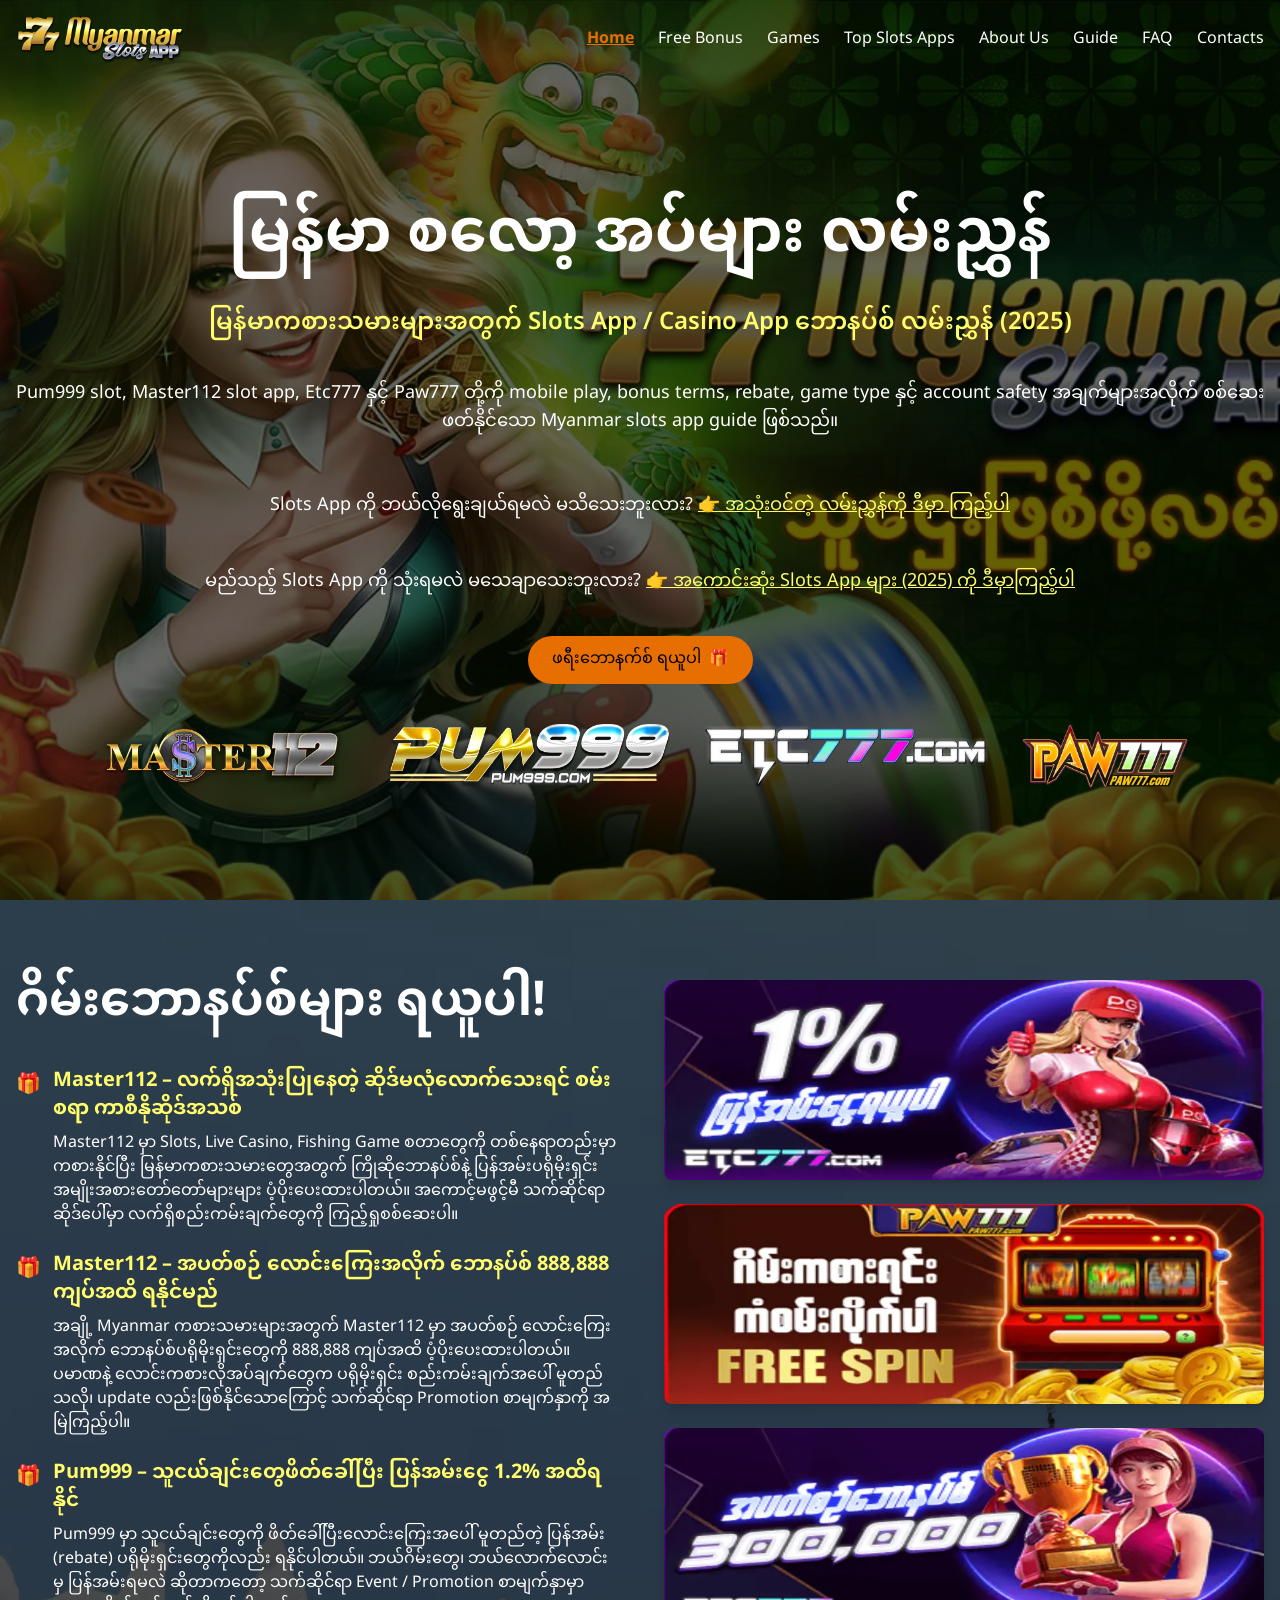
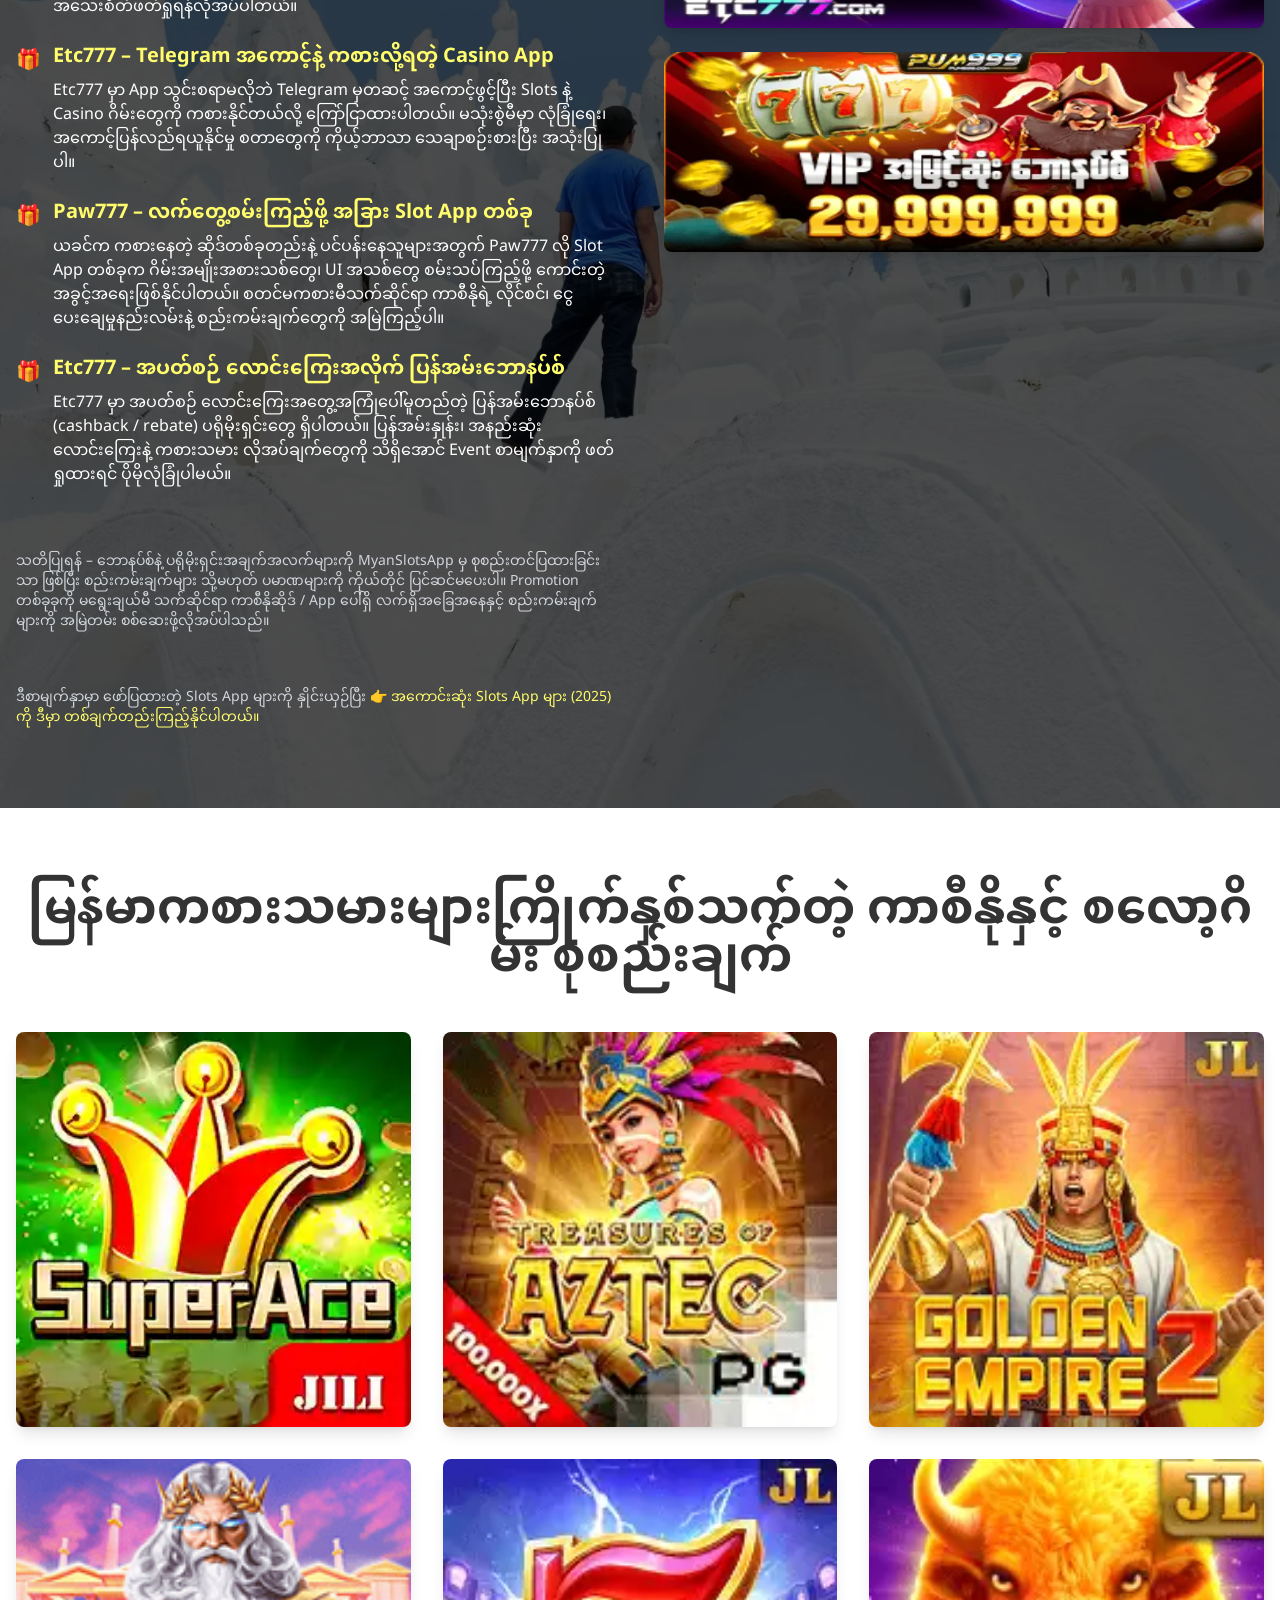
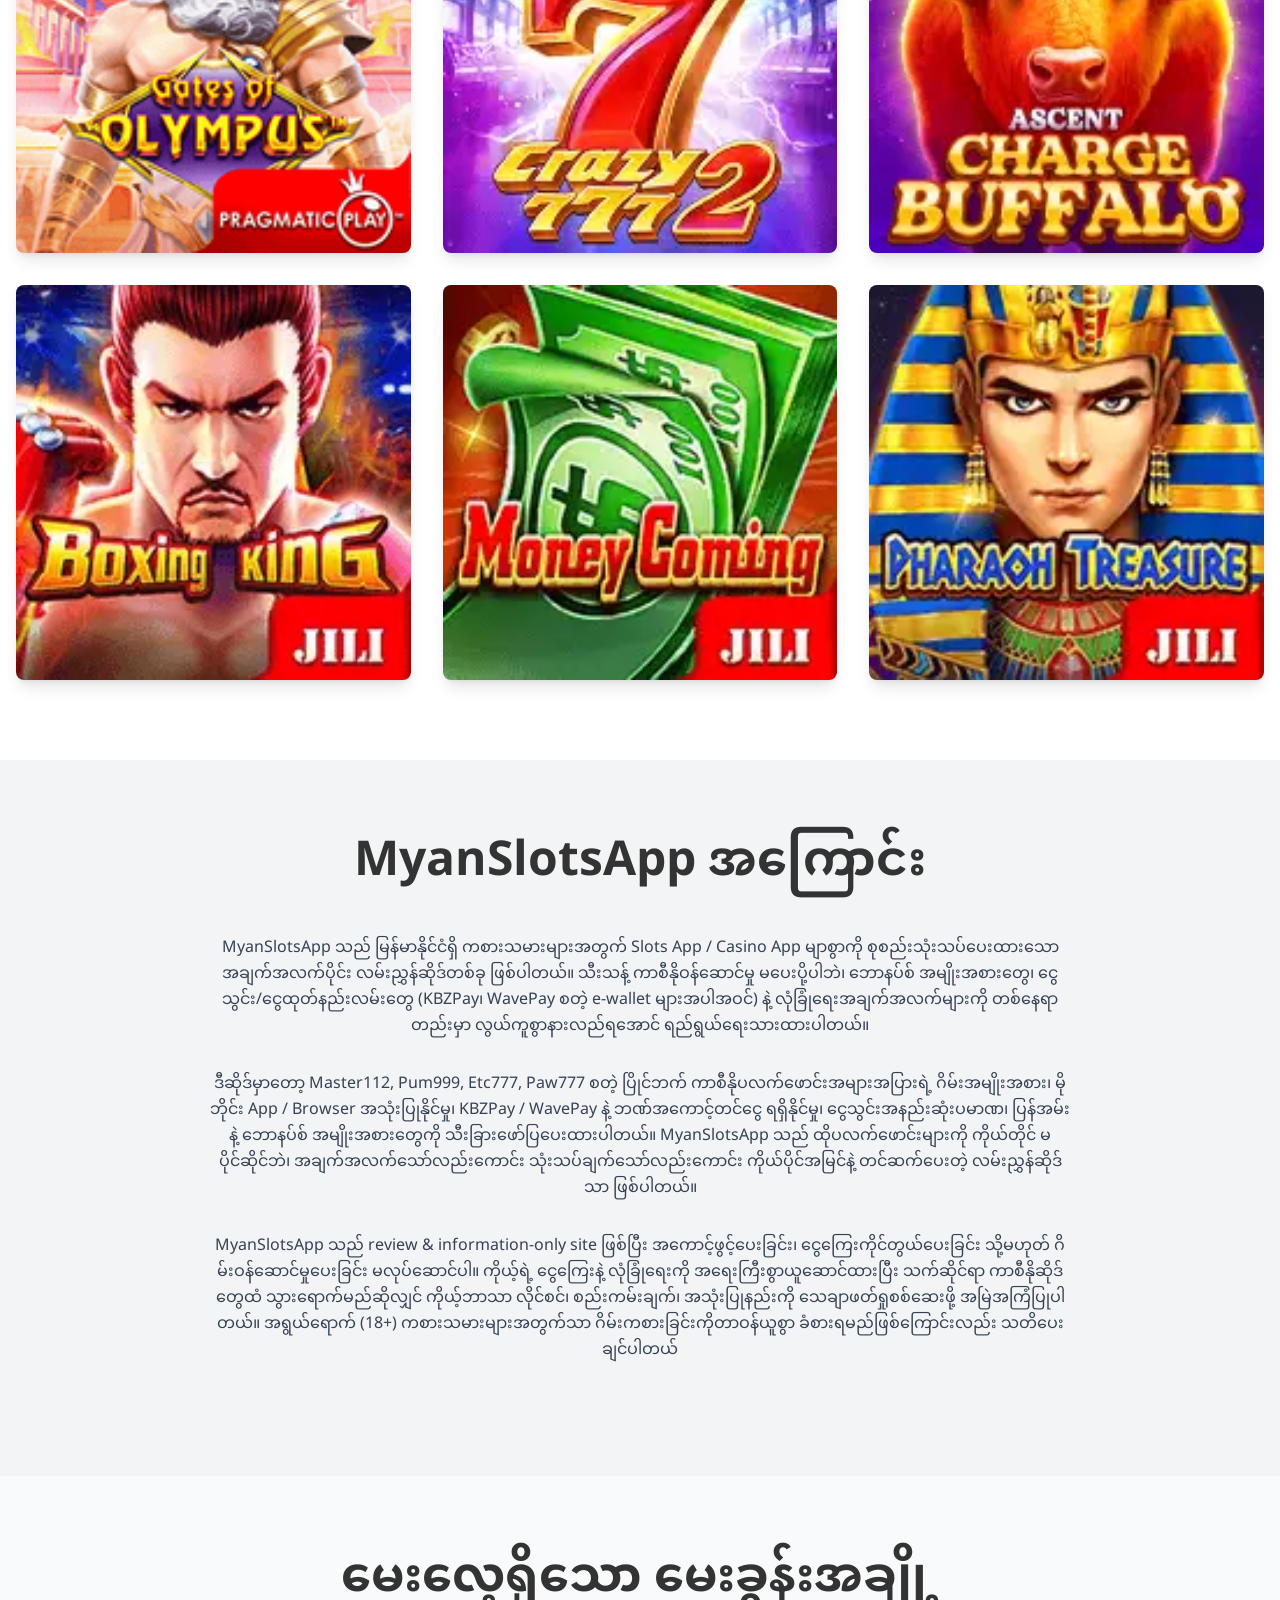
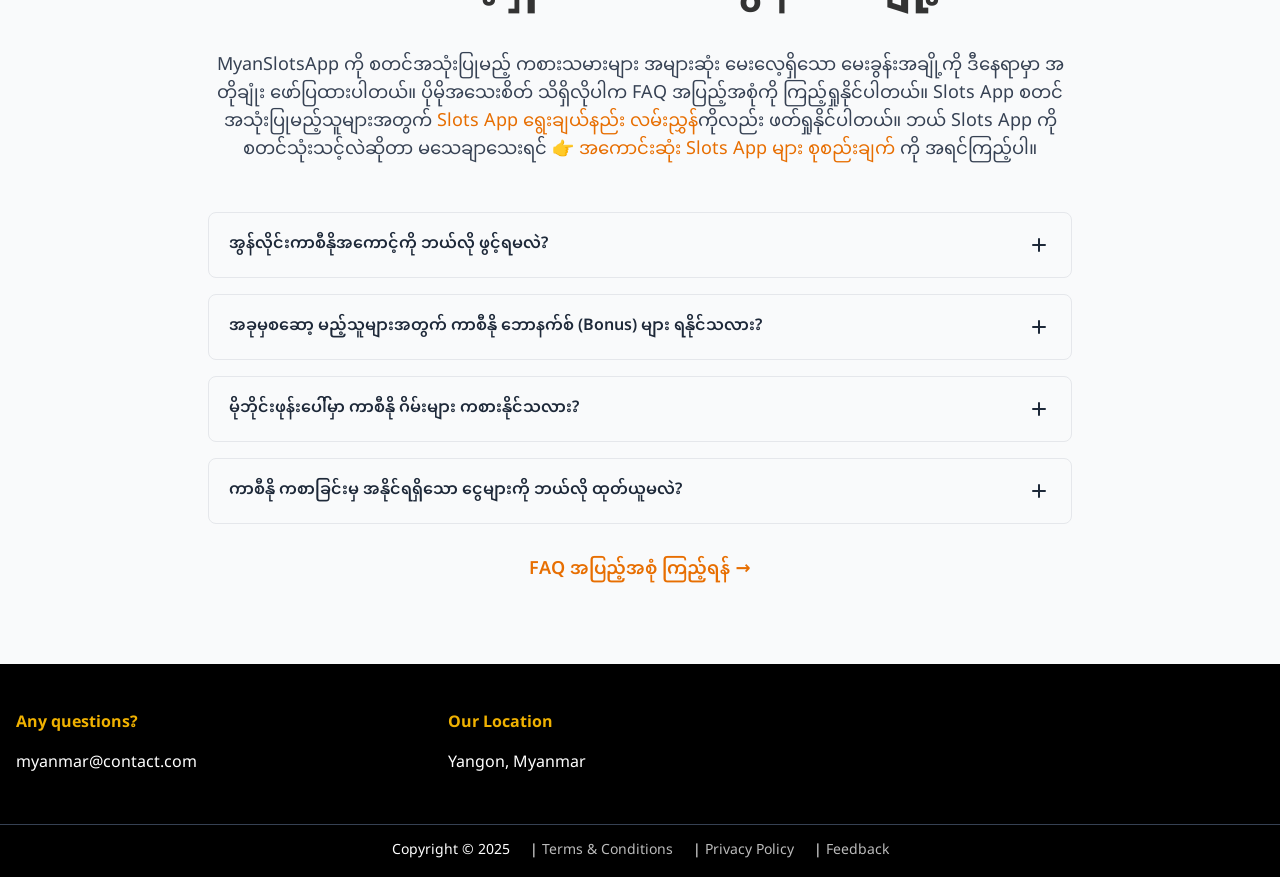
==== commit 9215eebc: "seo: improve Pum999 and Master112 snippets" ====
--- a/index.html
+++ b/index.html
@@ -14,8 +14,8 @@
 
     <meta charset="UTF-8">
     <meta name="viewport" content="width=device-width, initial-scale=1">
-    <title>MyanSlotsApp 🎰 Myanmar Slots | Download</title>
-    <meta name="description" content="MyanSlotsApp - Download Myanmar slots app. Free games and bonuses available.">
+    <title>MyanSlotsApp - Pum999, Master112 & Myanmar Slots App Guide</title>
+    <meta name="description" content="MyanSlotsApp compares Pum999 slot, Master112 slot app, Etc777, Paw777 and Myanmar slots app bonuses, mobile play, payment notes, and safer game checks.">
     <link rel="canonical" href="https://myanslotsapp.com/">
     <link rel="alternate" hreflang="my-MM" href="https://myanslotsapp.com/">
     <link rel="alternate" hreflang="x-default" href="https://myanslotsapp.com/">
@@ -35,8 +35,8 @@
     <link rel="preconnect" href="https://fonts.gstatic.com" crossorigin="">
     <link href="https://fonts.googleapis.com/css2?family=Noto+Sans+Myanmar:wght@300;400;500;700&amp;display=swap" rel="stylesheet">
 
-    <meta property="og:title" content="MyanSlotsApp 🎰 မြန်မာနိုင်ငံတွင် အကောင်းဆုံး အွန်လိုင်းကာစီနို ဘောနပ်စ်များနှင့် အခမဲ့ဂိမ်းများ">
-    <meta property="og:description" content="ဘောနပ်စ်များ၊ ဖရီးစပင်များ၊ စလော့နှင့် ကာစီနိုဂိမ်းများ—Myanmar ကစားသူများအတွက် အစုံအလင်">
+    <meta property="og:title" content="MyanSlotsApp - Pum999, Master112 & Myanmar Slots App Guide">
+    <meta property="og:description" content="Pum999 slot, Master112 slot app, Etc777 and Paw777 comparison guide for Myanmar players checking slots apps, bonuses and mobile play.">
     <meta property="og:type" content="website">
     <meta property="og:url" content="https://myanslotsapp.com/">
     <meta property="og:image" content="https://myanslotsapp.com/assets/image/myanslotsapp-background.webp">
@@ -47,8 +47,8 @@
     <meta property="og:locale" content="my_MM">
 
     <meta name="twitter:card" content="summary_large_image">
-    <meta name="twitter:title" content="MyanSlotsApp 🎰 မြန်မာနိုင်ငံတွင် အကောင်းဆုံး အွန်လိုင်းကာစီနို ဘောနပ်စ်များနှင့် အခမဲ့ဂိမ်းများ">
-    <meta name="twitter:description" content="မြန်မာကစားသူများအတွက် ဘောနပ်စ်နှင့် အခမဲ့ဂိမ်းများ—MyanSlotsApp တွင်">
+    <meta name="twitter:title" content="MyanSlotsApp - Pum999, Master112 & Myanmar Slots App Guide">
+    <meta name="twitter:description" content="Pum999 slot, Master112 slot app, Etc777 and Paw777 comparison guide for Myanmar players checking slots apps, bonuses and mobile play.">
     <meta name="twitter:image" content="https://myanslotsapp.com/assets/image/myanslotsapp-background.webp">
 
     <script type="application/ld+json">
@@ -86,54 +86,7 @@
     "inLanguage": "my-MM"
   }
   </script>
-
-  <script type="application/ld+json">
-{
-  "@context": "https://schema.org",
-  "@type": "FAQPage",
-  "inLanguage": "my-MM",
-   "mainEntityOfPage": {
-    "@type": "WebPage",
-    "@id": "https://myanslotsapp.com/#faq"
-  },
-  "mainEntity": [
-    {
-      "@type": "Question",
-      "name": "အွန်လိုင်းကာစီနိုအကောင့်ကို ဘယ်လို ဖွင့်ရမလဲ?",
-      "acceptedAnswer": {
-        "@type": "Answer",
-        "text": "သက်ဆိုင်ရာ ကာစီနိုဆိုဒ် သို့မဟုတ် App ပေါ်ကို ဝင်ပြီး “Sign Up” / “Register” ကို နှိပ်ပါ။ ဖုန်းနံပါတ်၊ နာမည်နဲ့ စကားဝှက်ကို ဖြည့်သွင်းရပြီး တချို့ဆိုဒ်တွေမှာတော့ Google / Telegram နဲ့ လည်း လျင်မြန်စွာ အကောင့်ဖွင့်နိုင်ပါတယ်။ Form တွေကို မဖြည့်မီ စည်းကမ်းချက်နဲ့ သုံးစွဲသူသဘောတရားကို အနည်းဆုံးတစ်ကြိမ်မှတ်သားဖတ်ရှုပါ။"
-      }
-    },
-    {
-      "@type": "Question",
-      "name": "အခုမှစဆော့ မည့်သူများအတွက် ကာစီနို ဘောနက်စ် (Bonus) များ ရနိုင်သလား?",
-      "acceptedAnswer": {
-        "@type": "Answer",
-        "text": "အခုမှ စလုပ်မယ့် ကစားသမားတွေက ပထမဆုံး Deposit ပြုလုပ်ပြီးနောက် “Welcome Bonus”၊ “First Deposit Bonus” လို ပရိုမိုးရှင်းတွေ ရရှိလေ့ရှိပါတယ်။ ဘောနပ်စ်အသုံးမချမီ လောင်းကြေးလိုအပ်ချက် (wagering)၊ အကန့်အသတ်နဲ့ သက်တမ်းကုန်ဆုံးရက်စသည့် စည်းကမ်းချက်တွေကို သက်ဆိုင်ရာဆိုဒ်ရဲ့ Promotion စာမျက်နှာမှာ ဖတ်ရှုစစ်ဆေးဖို့လိုပါတယ်။ MyanSlotsApp ကတော့ အဆိုပါ Promotion တွေရဲ့ အခြေခံအချက်အလက်တွေကိုသာ စုစည်းတင်ပြပေးထားပါတယ်။"
-      }
-    },
-    {
-      "@type": "Question",
-      "name": "မိုဘိုင်းဖုန်းပေါ်မှာ ကာစီနို ဂိမ်းများ ကစားနိုင်သလား?",
-      "acceptedAnswer": {
-        "@type": "Answer",
-        "text": "iOS / Android စမတ်ဖုန်းများတွင် Slots, Live Casino ဂိမ်းများကို မိုဘိုင်းဖုန်း မှ တိုက်ရိုက်ကစားနိုင်သည်၊ App သွင်းရန် မလိုပါ။"
-      }
-    },
-    {
-      "@type": "Question",
-      "name": "ကာစီနို ကစာခြင်းမှ အနိုင်ရရှိသော ‌ငွေများကို ဘယ်လို ထုတ်ယူမလဲ?",
-      "acceptedAnswer": {
-        "@type": "Answer",
-        "text": "“Wallet / Cashier” ကိုဖွင့်ပြီး “Withdraw” ကိုရွေးပါ၊ ထုတ်ယူလိုသော ငွေပေးချေမှု ပလက်ဖောင်း ကို ရွေးပြီး ထုတ်ယူပါ။ ငွေထုတ်ယူမှုများ သည် ၁ ရက်မှ ၃ ရက်အထိ ကြာနိုင်သည်။"
-      }
-    }
-  ]
-}
-</script>
     <!-- Enhanced SEO Myanmar App Schema -->
-    
 
   <style>
     /* Critical CSS to prevent layout shifts and FOUC */
@@ -247,6 +200,9 @@
       <p class="text-xl sm:text-2xl text-[#fffd6c] font-semibold">
         မြန်မာကစားသမားများအတွက် Slots App / Casino App ဘောနပ်စ် လမ်းညွှန် (2025)
       </p>
+      <p class="text-lg text-white max-w-3xl px-4">
+        Pum999 slot, Master112 slot app, Etc777 နှင့် Paw777 တို့ကို mobile play, bonus terms, rebate, game type နှင့် account safety အချက်များအလိုက် စစ်ဆေးဖတ်နိုင်သော Myanmar slots app guide ဖြစ်သည်။
+      </p>
       <p class="text-lg text-white mt-4">Slots App ကို ဘယ်လိုရွေးချယ်ရမလဲ မသိသေးဘူးလား? <a href="/how-to-choose-slots-app-myanmar/" class="text-[#fffd6c] hover:text-[#e76e01] underline">👉 အသုံးဝင်တဲ့ လမ်းညွှန်ကို ဒီမှာ ကြည့်ပါ</a></p>
       <p class="text-lg text-white mt-2">မည်သည့် Slots App ကို သုံးရမလဲ မသေချာသေးဘူးလား? <a href="/best-slots-apps-myanmar/" class="text-[#fffd6c] hover:text-[#e76e01] underline">👉 အကောင်းဆုံး Slots App များ (2025) ကို ဒီမှာကြည့်ပါ</a></p>
       <div class="flex flex-col sm:flex-row gap-4">
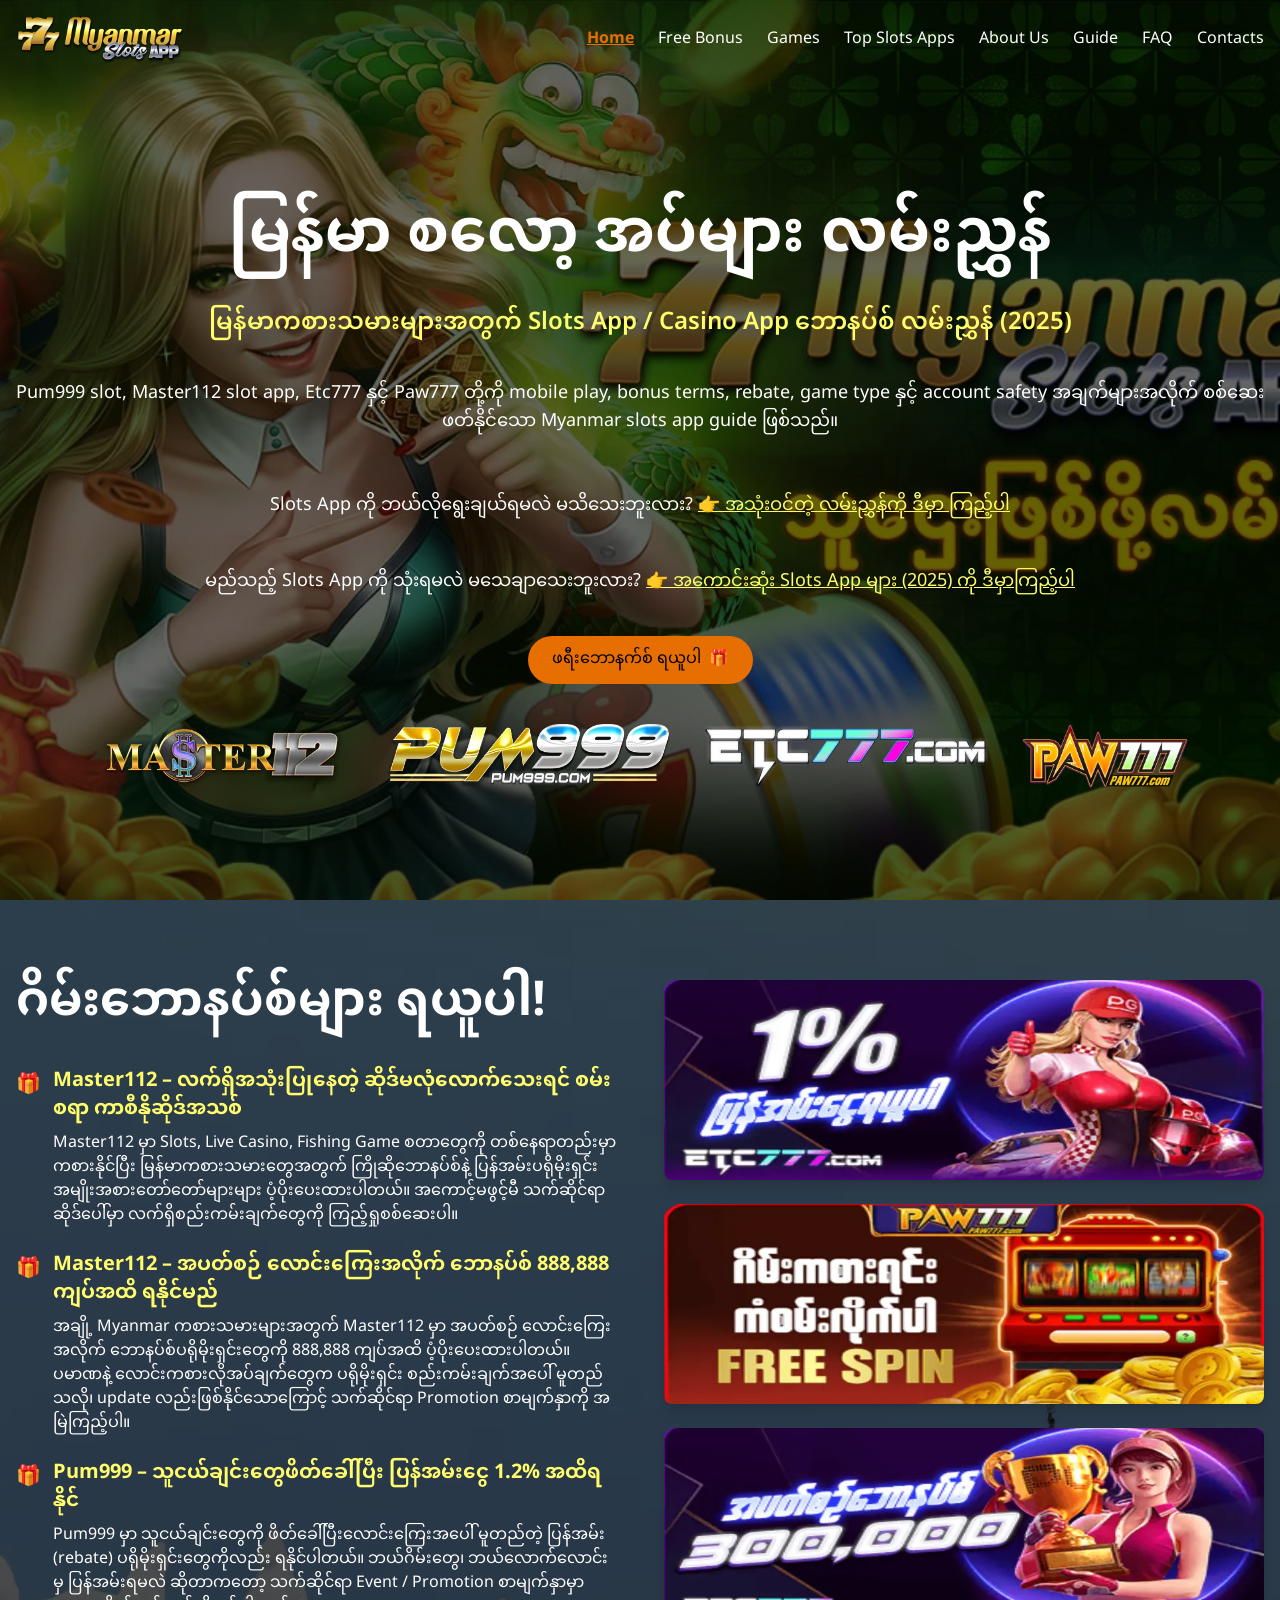
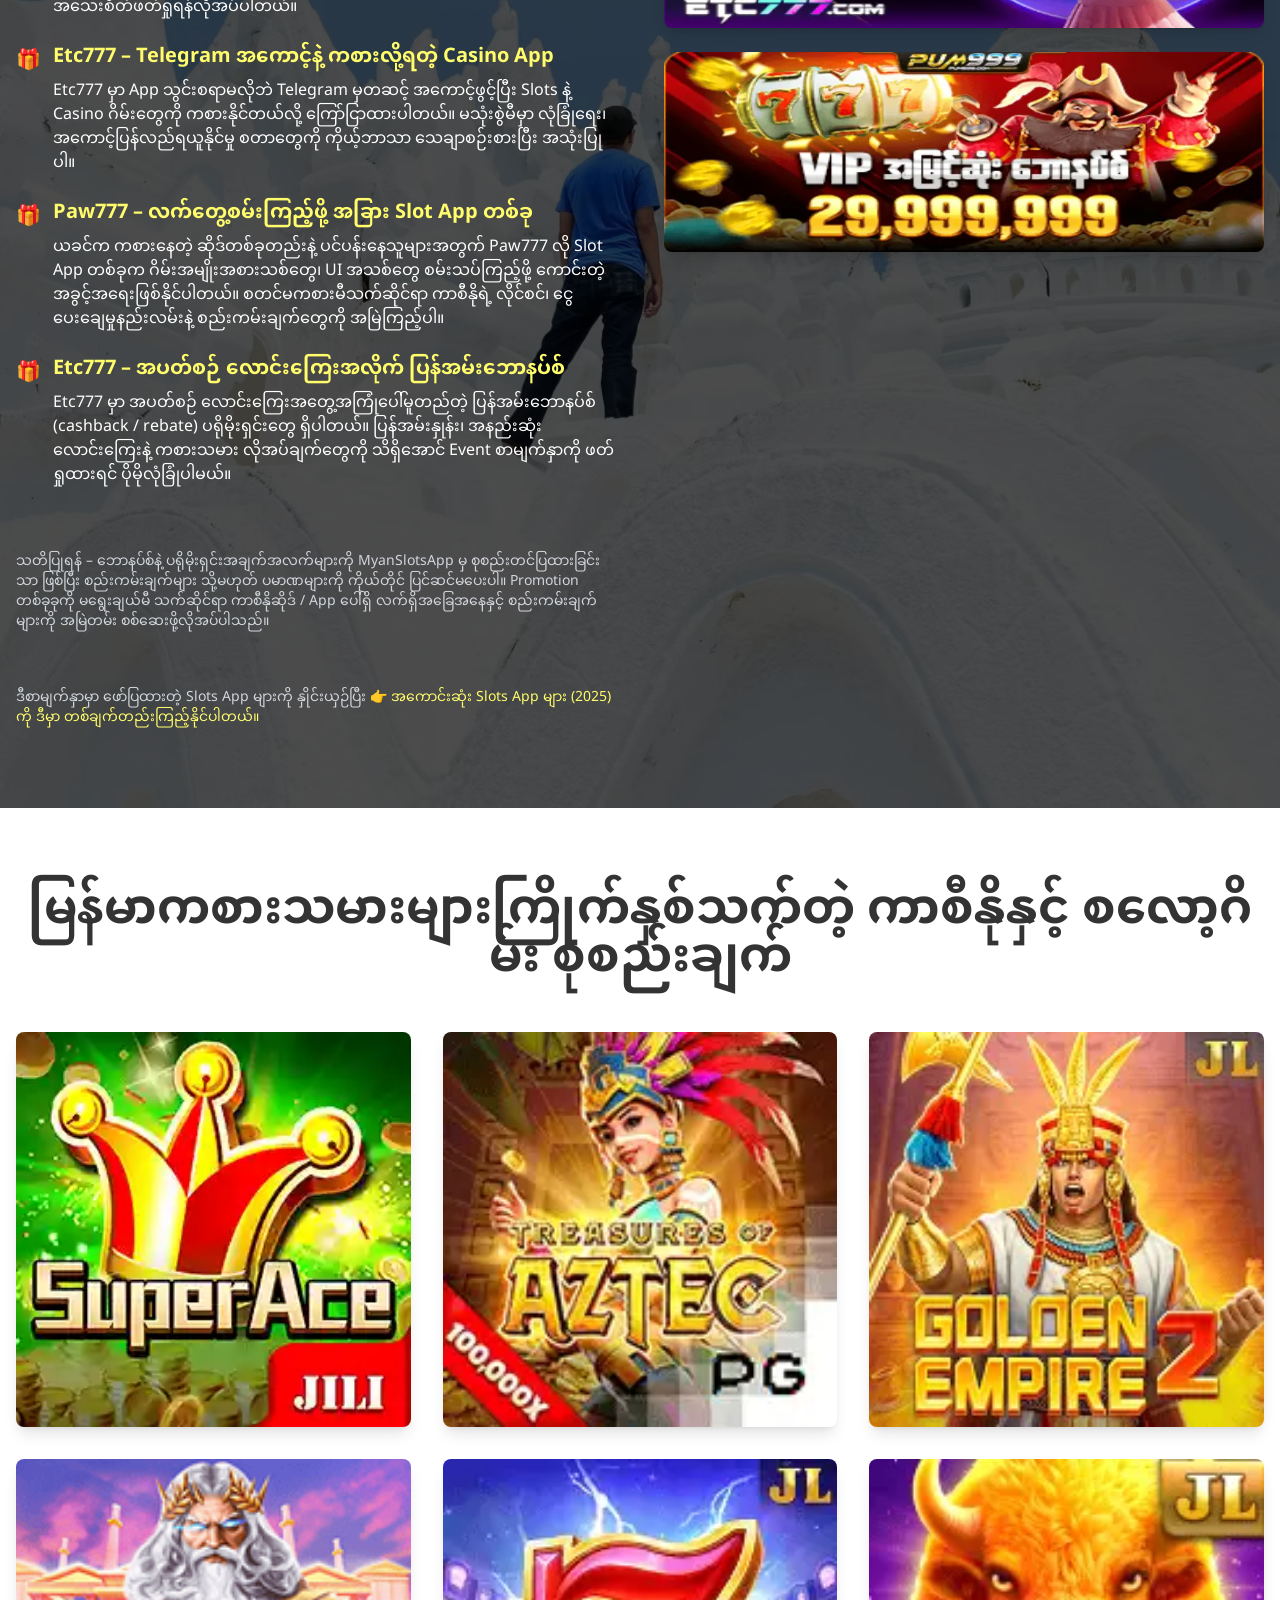
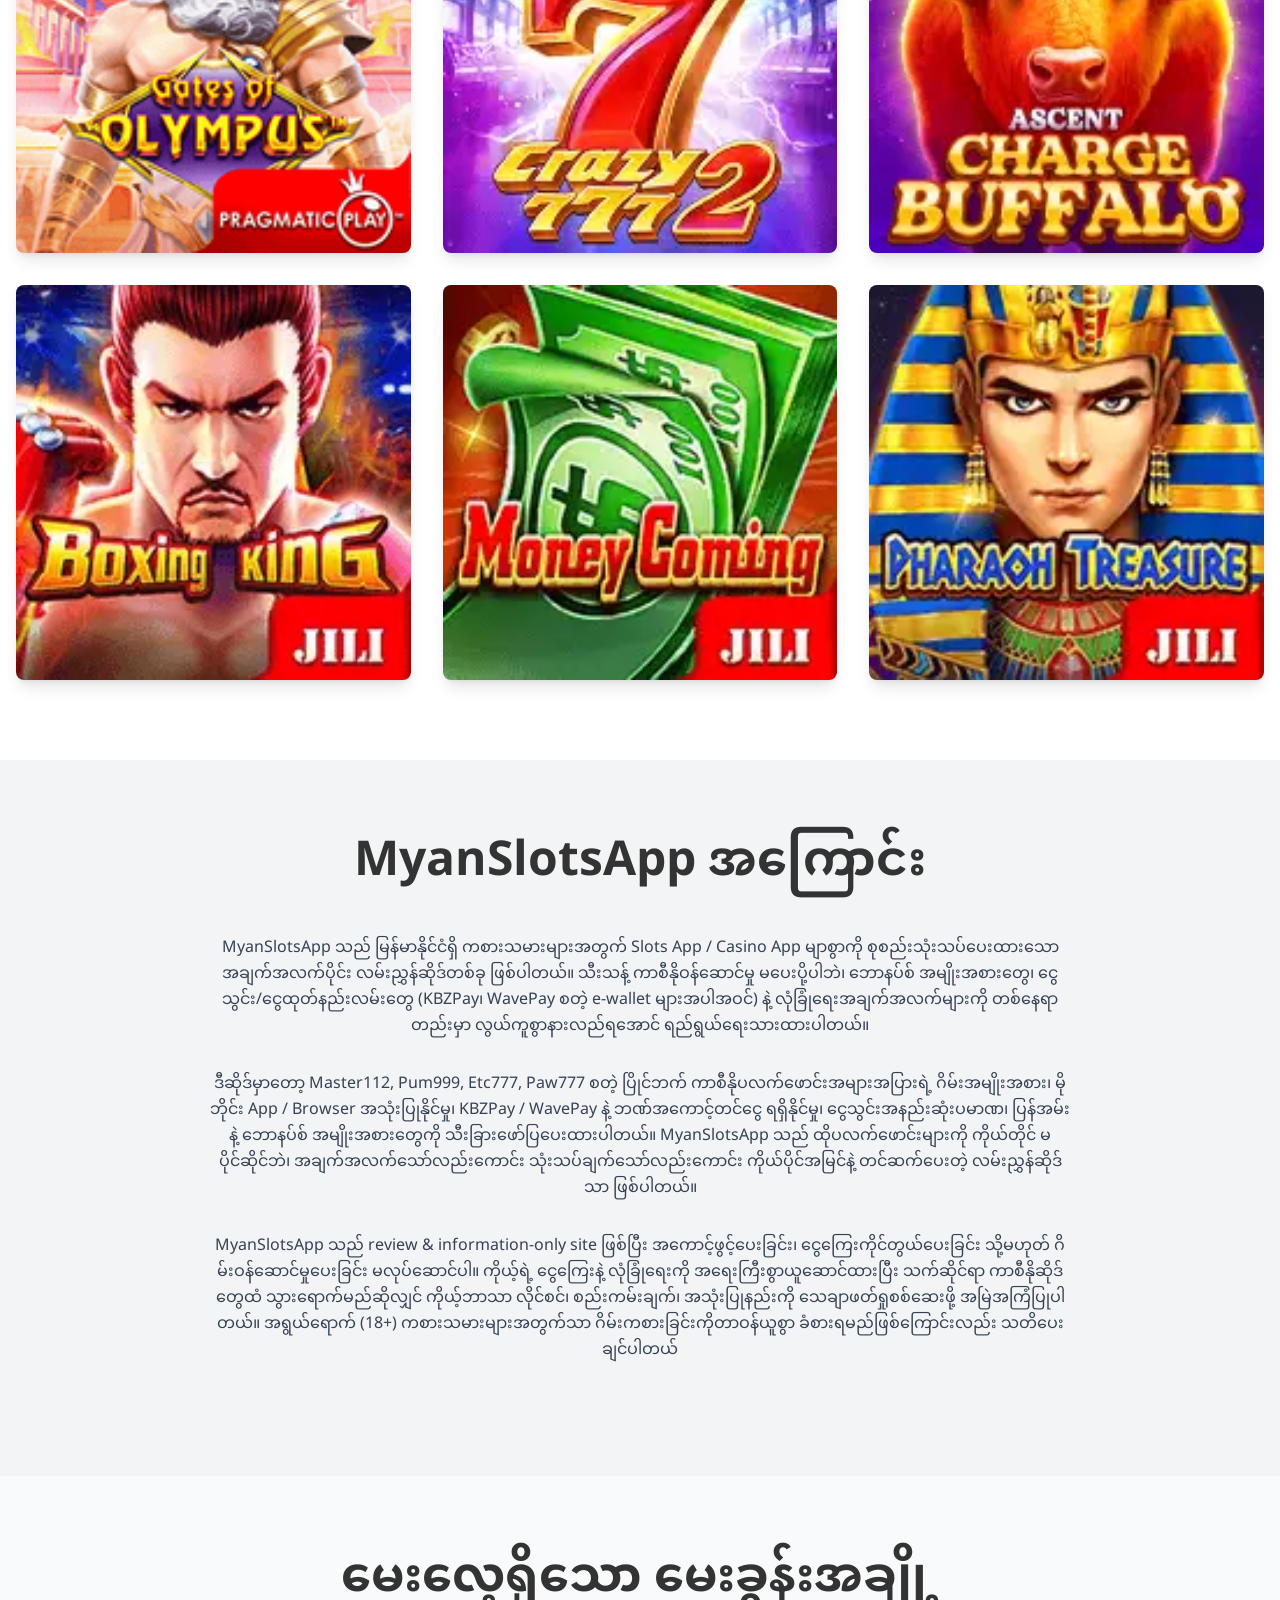
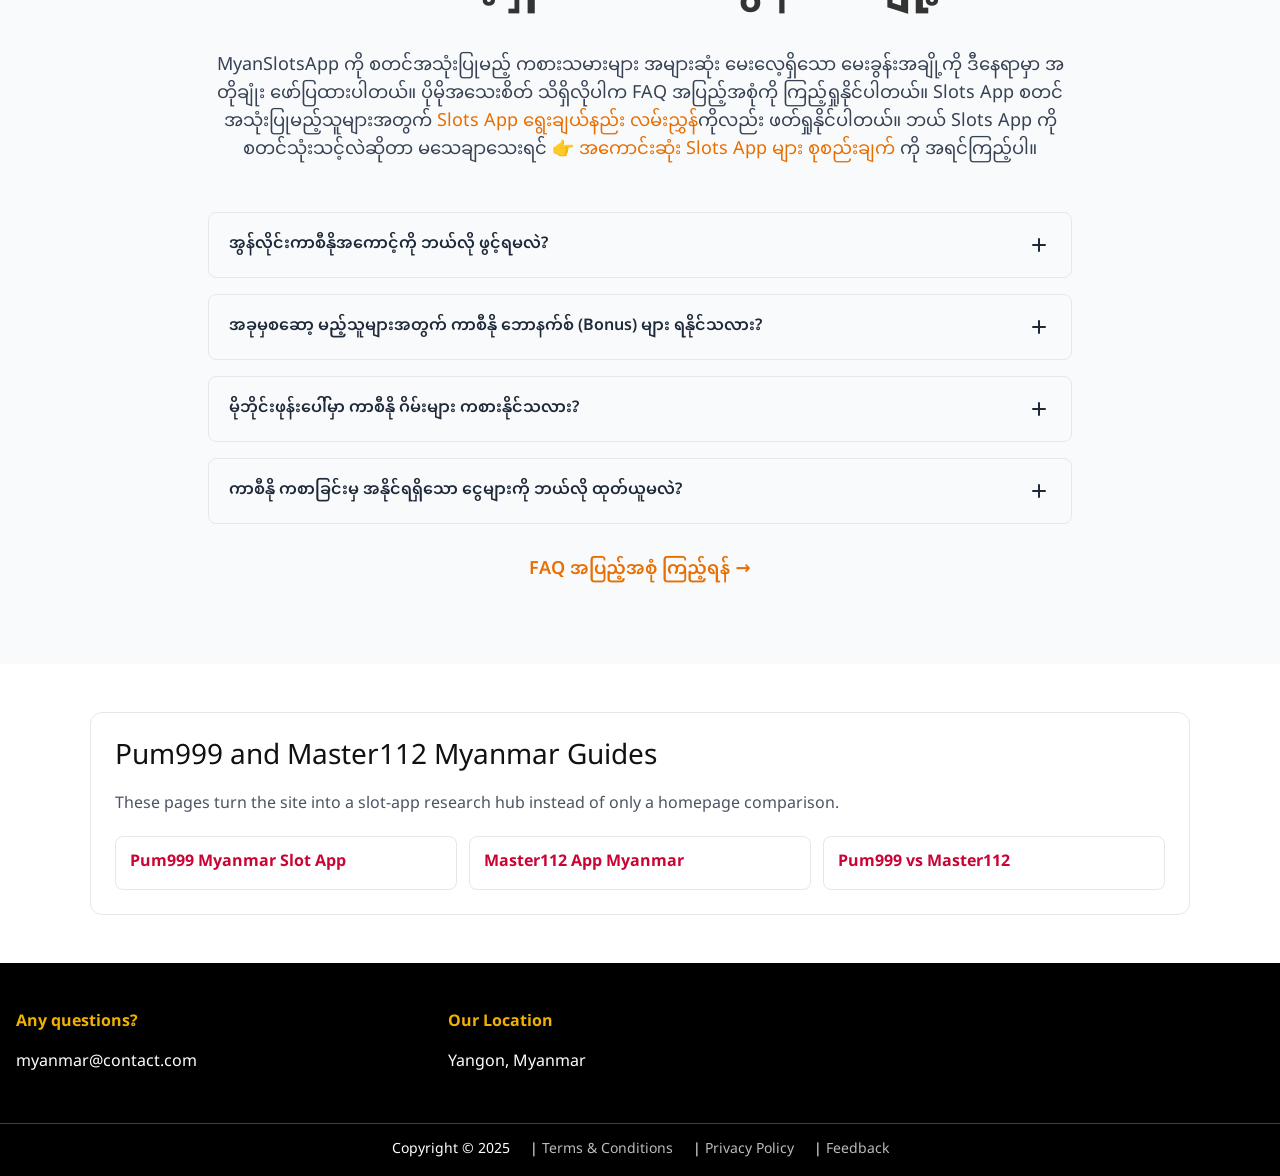
==== commit 55397b10: "feat: add Pum999 and Master112 guide pages" ====
--- a/index.html
+++ b/index.html
@@ -480,7 +480,18 @@
         </div>
       </div>
     </section>
-  </main>
+  
+
+<section data-mm-p2-topical-map="myanslotsapp" style="max-width:1100px;margin:48px auto;padding:24px;border:1px solid #e5e7eb;border-radius:12px;background:#fff">
+  <h2 style="font-size:28px;margin:0 0 12px;color:#111">Pum999 and Master112 Myanmar Guides</h2>
+  <p style="color:#4b5563;line-height:1.8">These pages turn the site into a slot-app research hub instead of only a homepage comparison.</p>
+  <div style="display:grid;grid-template-columns:repeat(auto-fit,minmax(220px,1fr));gap:12px;margin-top:16px">
+    <a href="/pum999-myanmar-slot-app/" style="padding:14px;border:1px solid #e5e7eb;border-radius:8px;color:#ca0536;font-weight:700;text-decoration:none">Pum999 Myanmar Slot App</a>
+    <a href="/master112-app-myanmar/" style="padding:14px;border:1px solid #e5e7eb;border-radius:8px;color:#ca0536;font-weight:700;text-decoration:none">Master112 App Myanmar</a>
+    <a href="/pum999-vs-master112/" style="padding:14px;border:1px solid #e5e7eb;border-radius:8px;color:#ca0536;font-weight:700;text-decoration:none">Pum999 vs Master112</a>
+  </div>
+</section>
+</main>
   
   <footer id="contact" class="bg-black text-white">
     <div class="max-w-7xl mx-auto px-4 py-12 grid md:grid-cols-3 gap-12 fade-in-section">
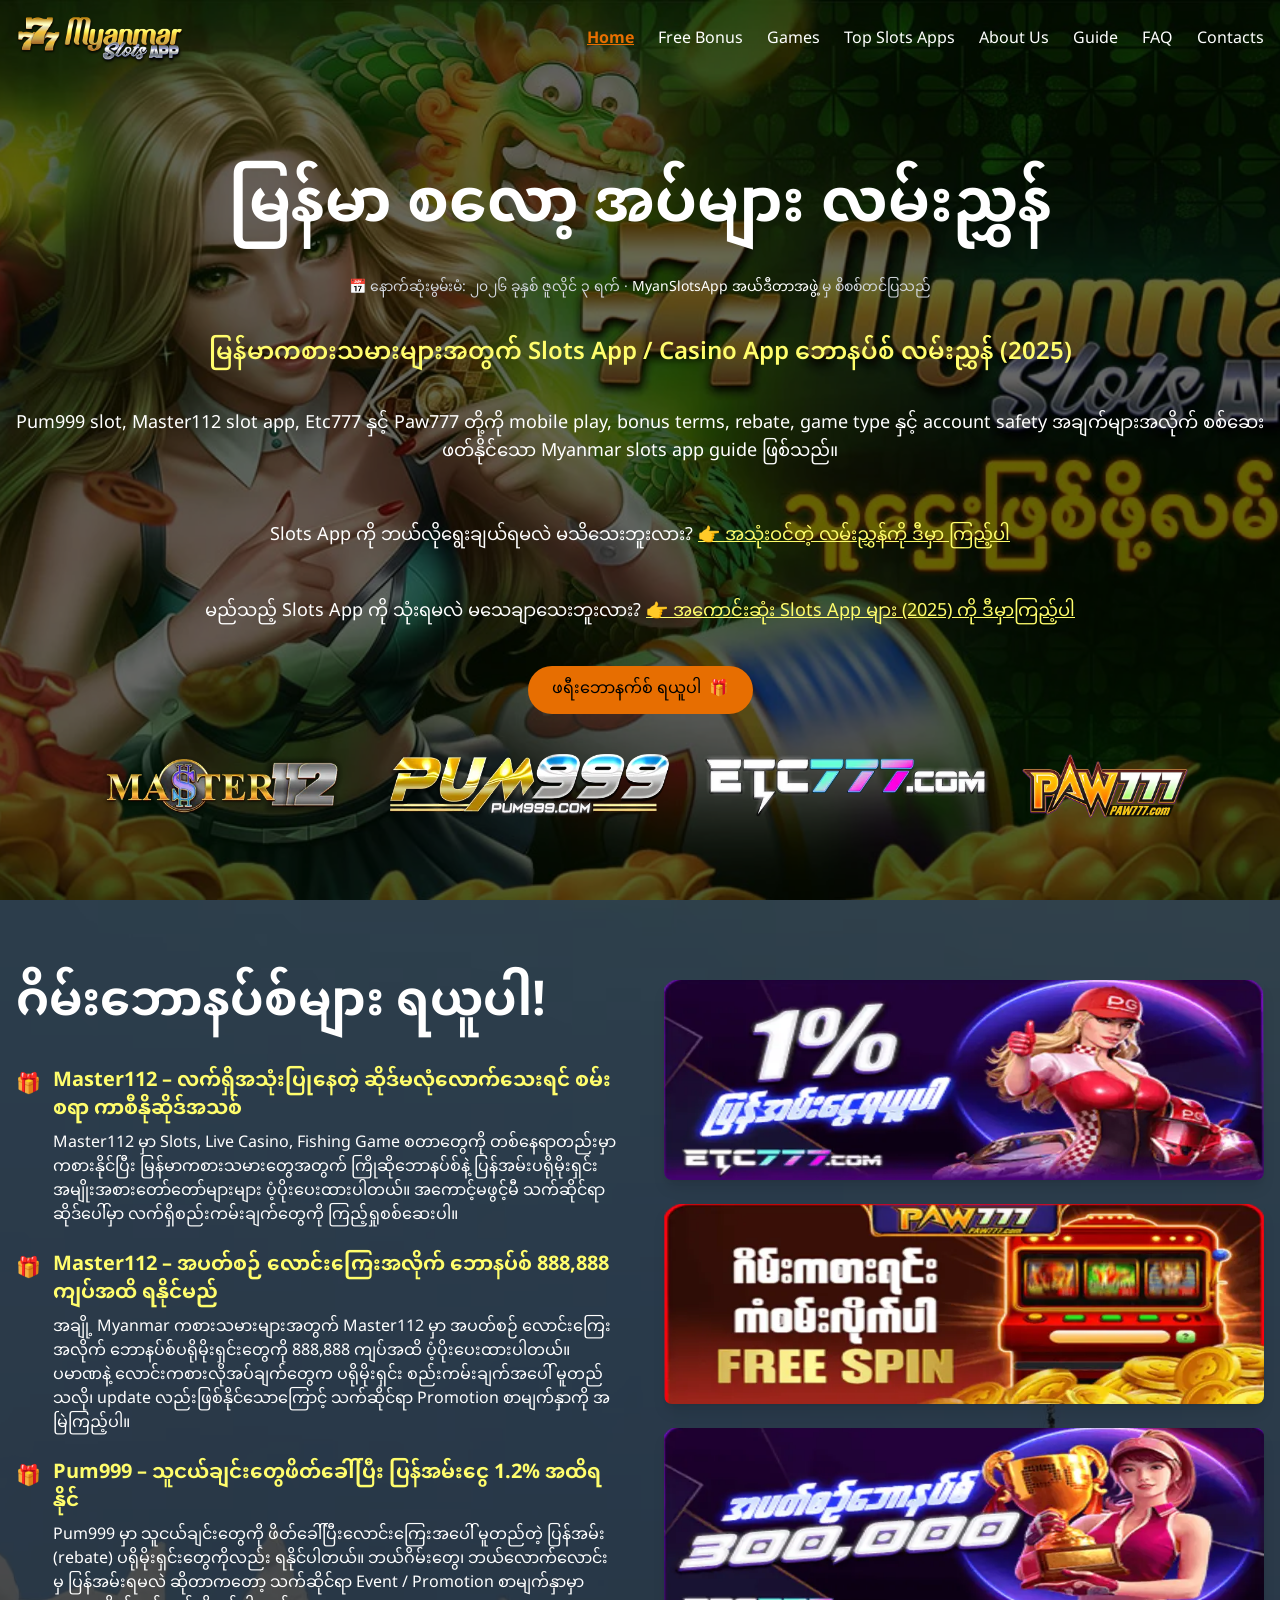
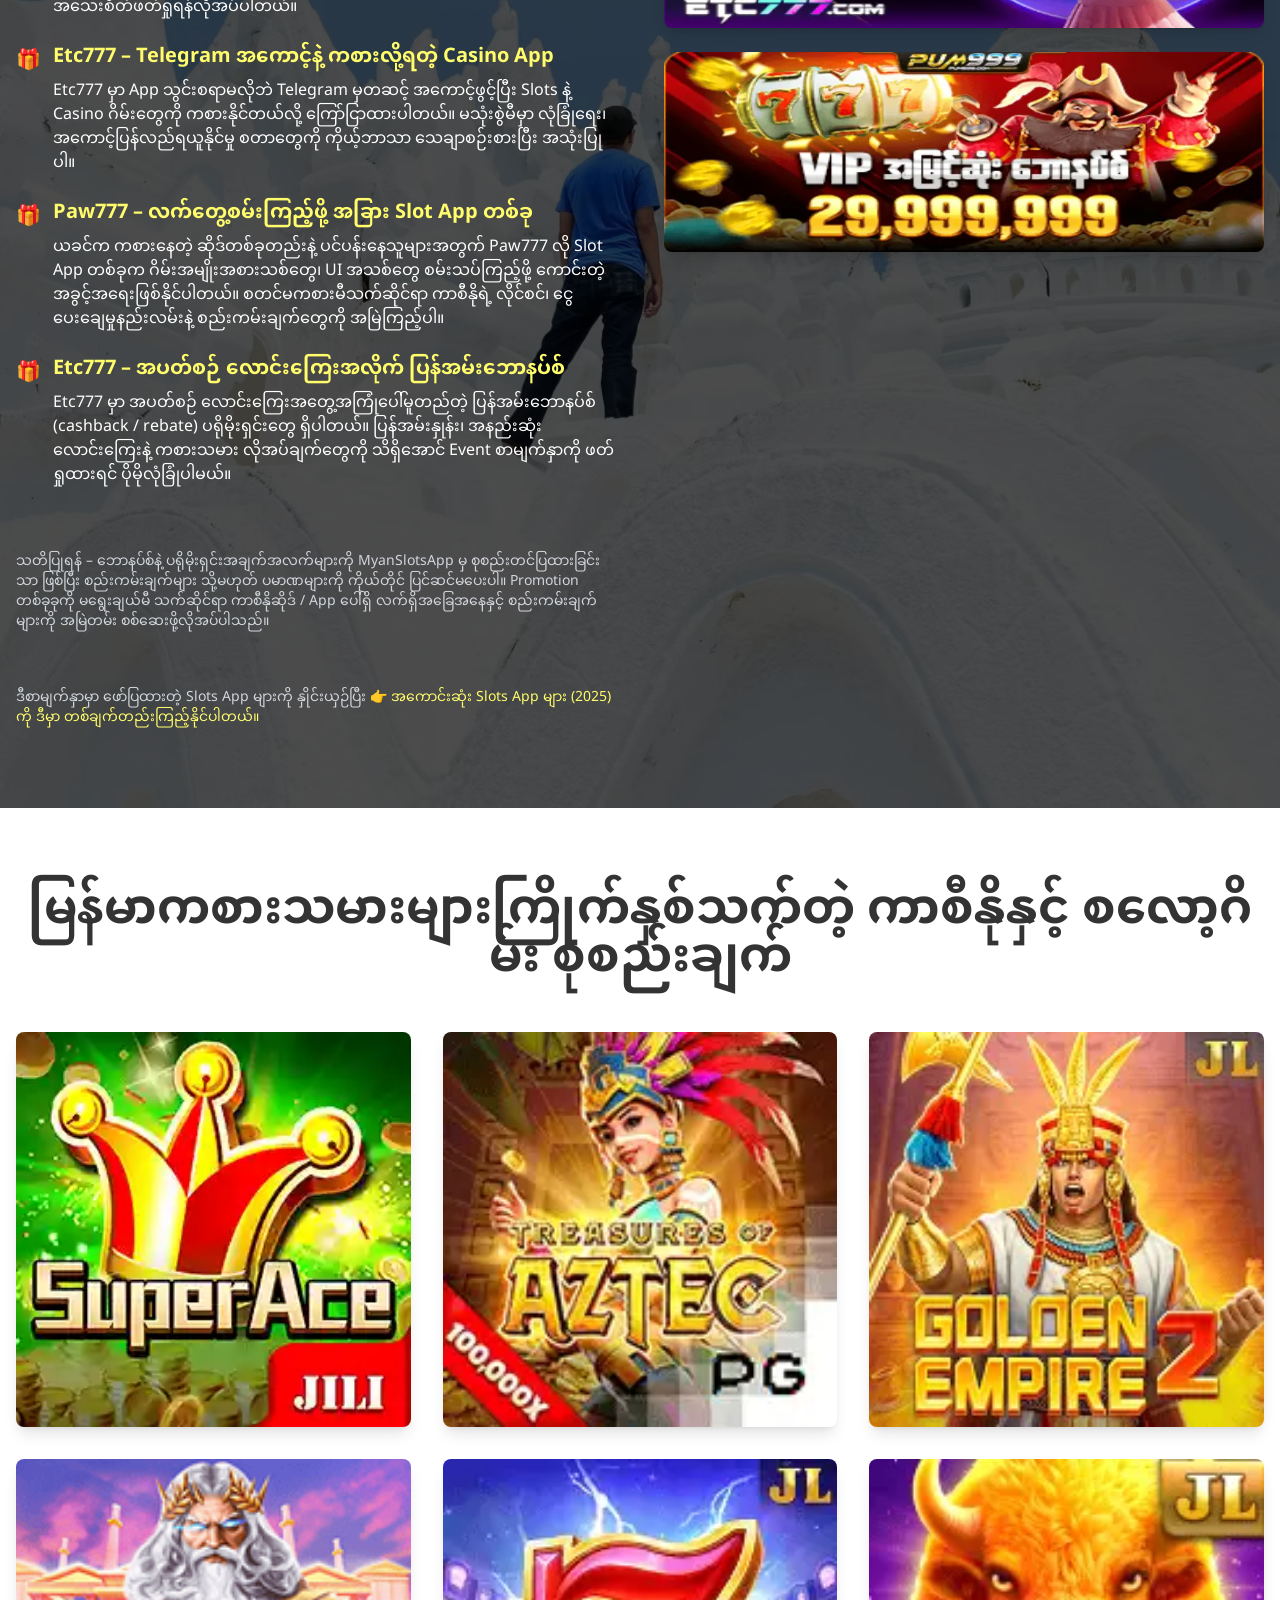
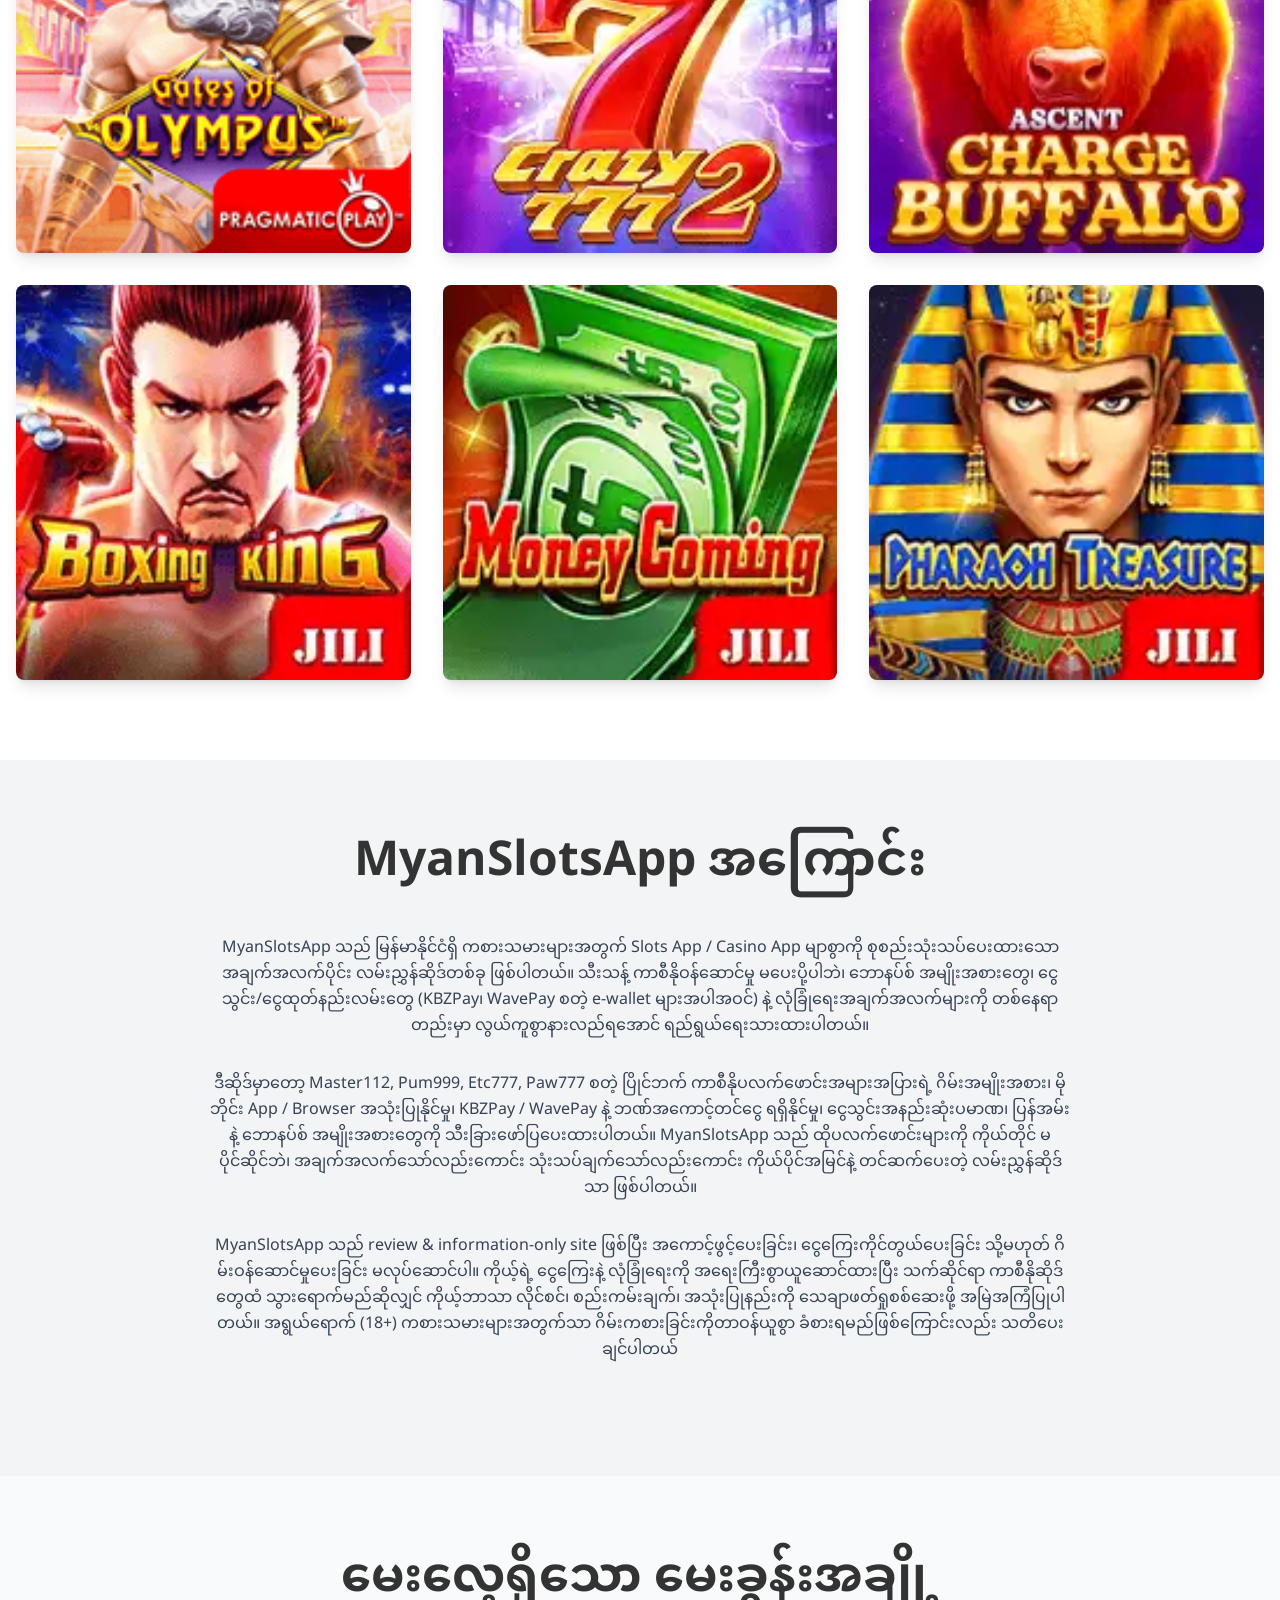
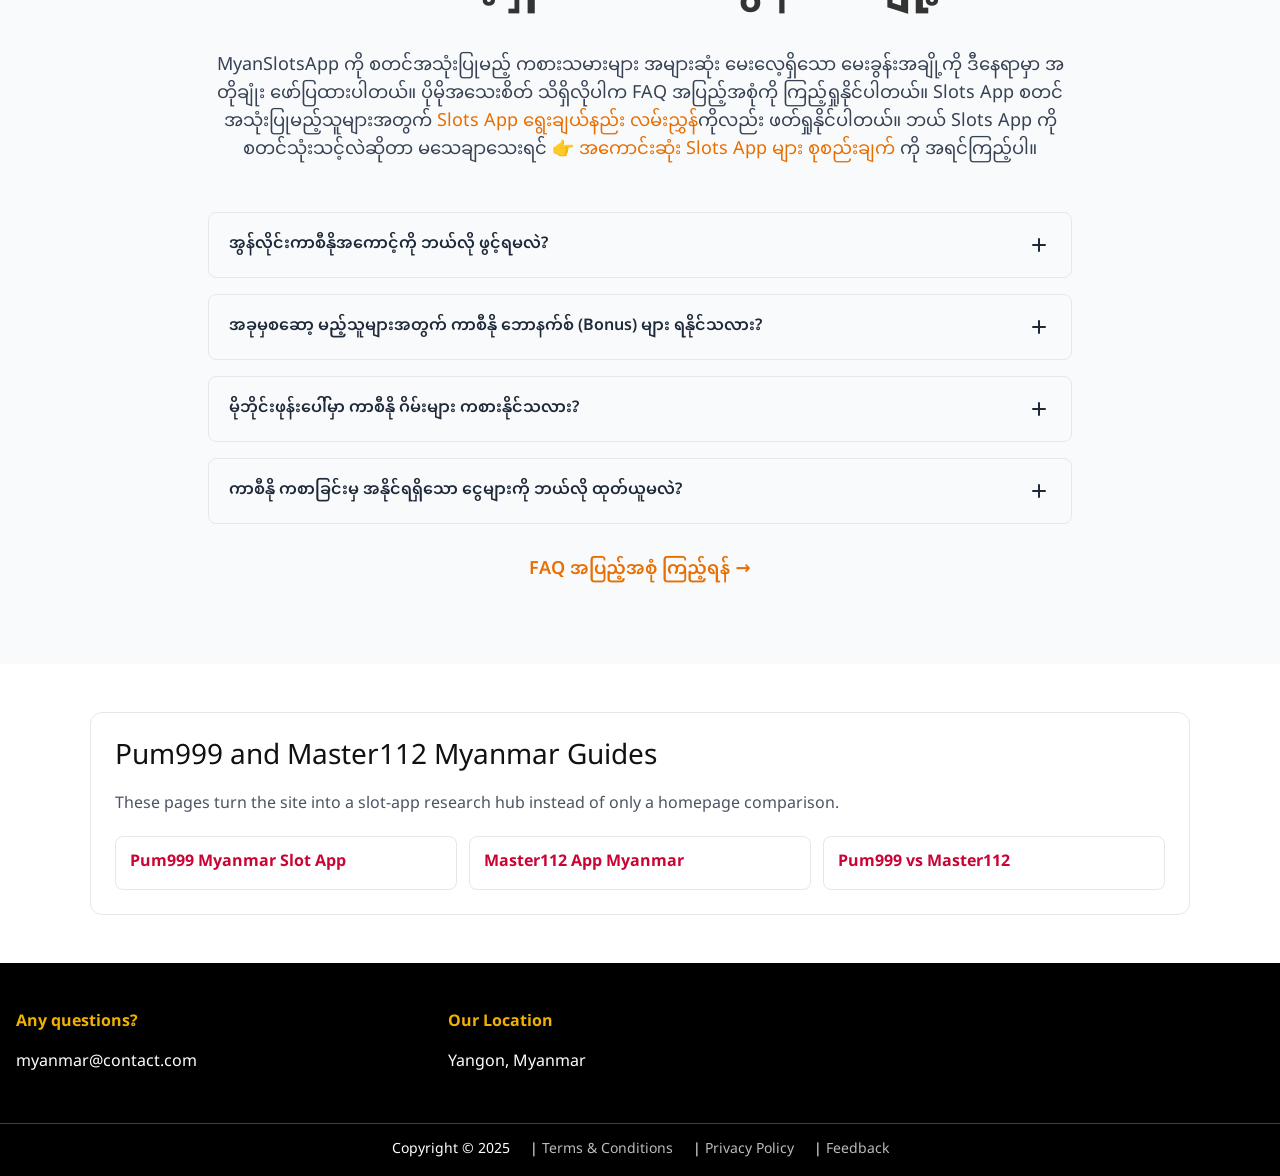
==== commit 311999b2: "Merge E-E-A-T into myanslotsapp" ====
--- a/index.html
+++ b/index.html
@@ -86,6 +86,27 @@
     "inLanguage": "my-MM"
   }
   </script>
+
+  <script type="application/ld+json">
+  {
+    "@context": "https://schema.org",
+    "@type": "WebPage",
+    "name": "Myanmar Slots App Guide",
+    "url": "https://myanslotsapp.com/",
+    "inLanguage": "my-MM",
+    "dateModified": "2026-07-03",
+    "author": {
+      "@type": "Organization",
+      "name": "MyanSlotsApp Editorial",
+      "url": "https://myanslotsapp.com/"
+    },
+    "publisher": {
+      "@type": "Organization",
+      "name": "MyanSlotsApp",
+      "url": "https://myanslotsapp.com/"
+    }
+  }
+  </script>
     <!-- Enhanced SEO Myanmar App Schema -->
 
   <style>
@@ -156,6 +177,7 @@
       }
     }
   </style>
+  <script src="/assets/affiliate-click-tracking.js" defer></script>
 </head>
 
 <body class="text-gray-900">
@@ -197,6 +219,7 @@
       <img src="./assets/image/myanslotsapp-background.webp" alt="MyanSlotsApp Myanmar online casino slots and games background for myanmar players" class="absolute inset-0 w-full h-full object-cover -z-10" fetchpriority="high" width="1920" height="1080">
       <div class="absolute inset-0 bg-black/60 -z-10"></div>
       <h1 class="text-4xl sm:text-5xl md:text-6xl font-bold text-white">မြန်မာ စလော့ အပ်များ လမ်းညွှန်</h1>
+      <p class="text-sm text-gray-300">📅 နောက်ဆုံးမွမ်းမံ: ၂၀၂၆ ခုနှစ် ဇူလိုင် ၃ ရက် · <span class="text-white">MyanSlotsApp အယ်ဒီတာအဖွဲ့</span> မှ စိစစ်တင်ပြသည်</p>
       <p class="text-xl sm:text-2xl text-[#fffd6c] font-semibold">
         မြန်မာကစားသမားများအတွက် Slots App / Casino App ဘောနပ်စ် လမ်းညွှန် (2025)
       </p>
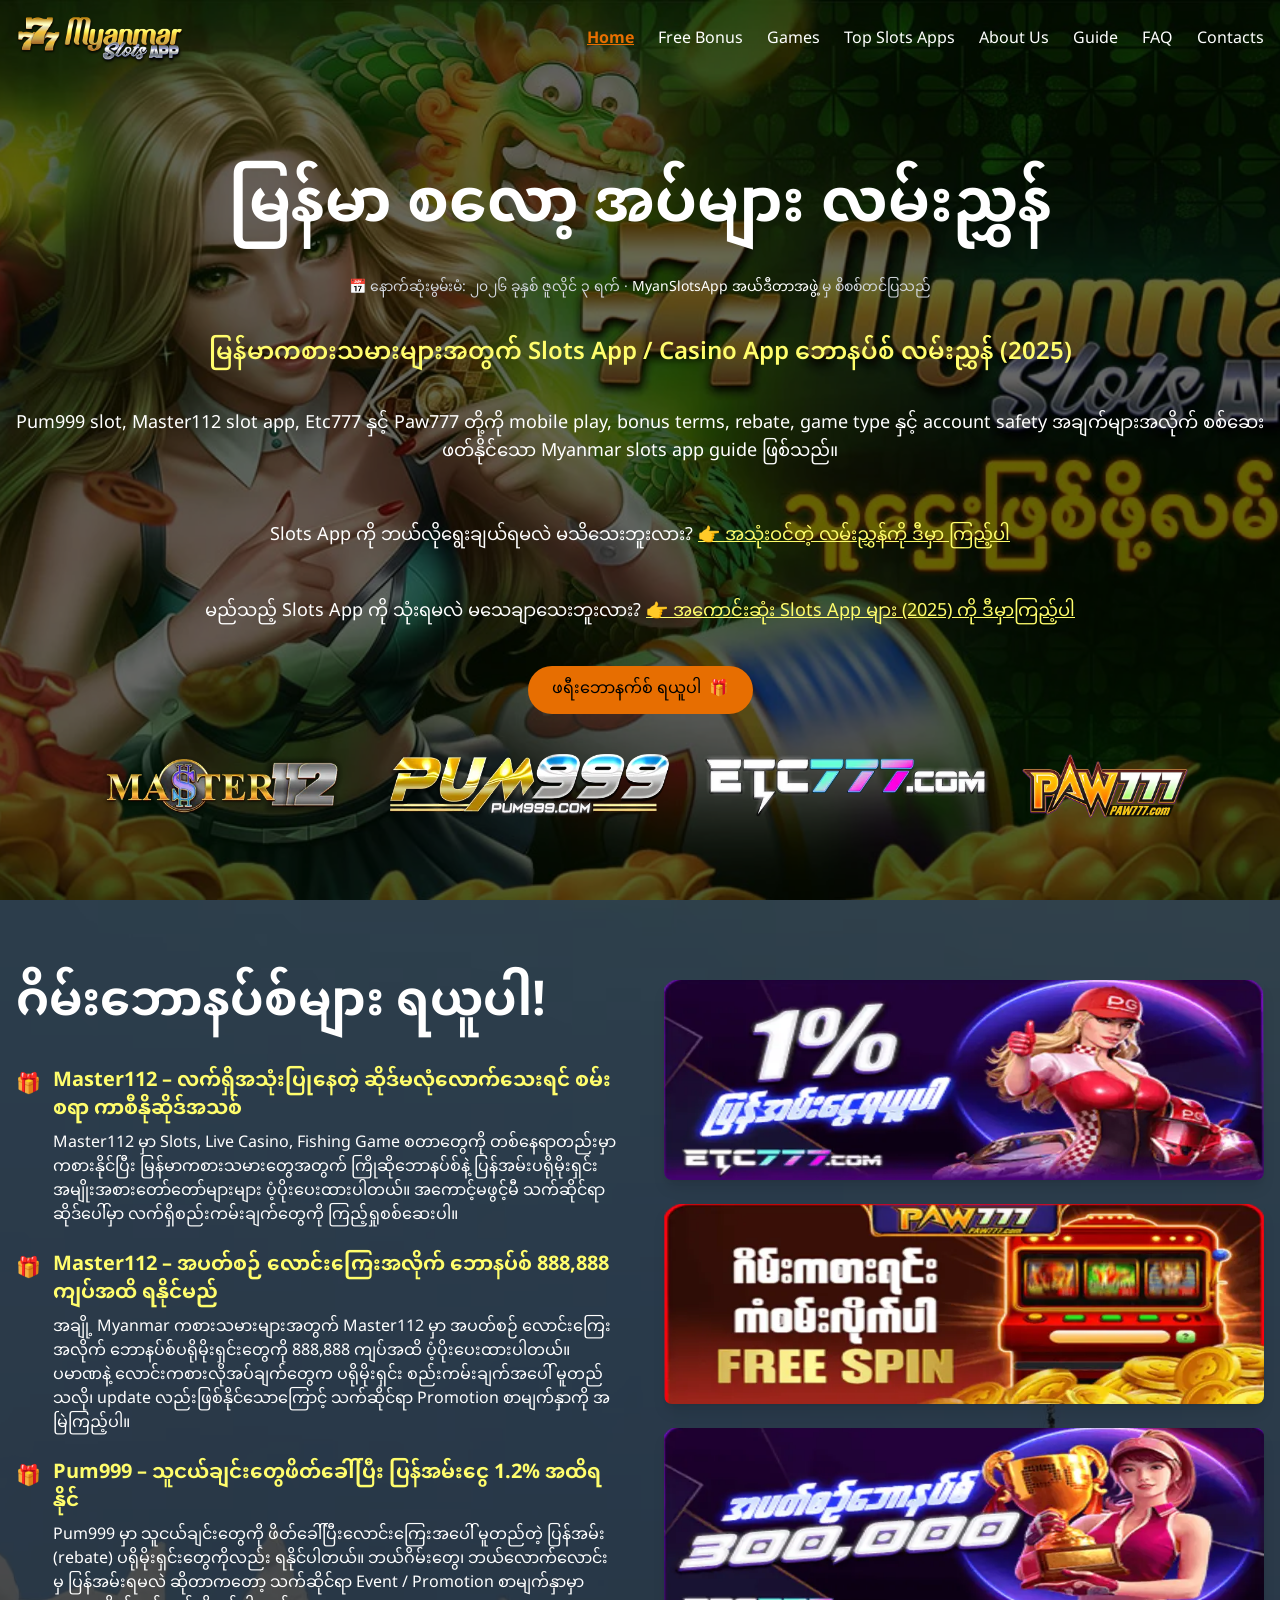
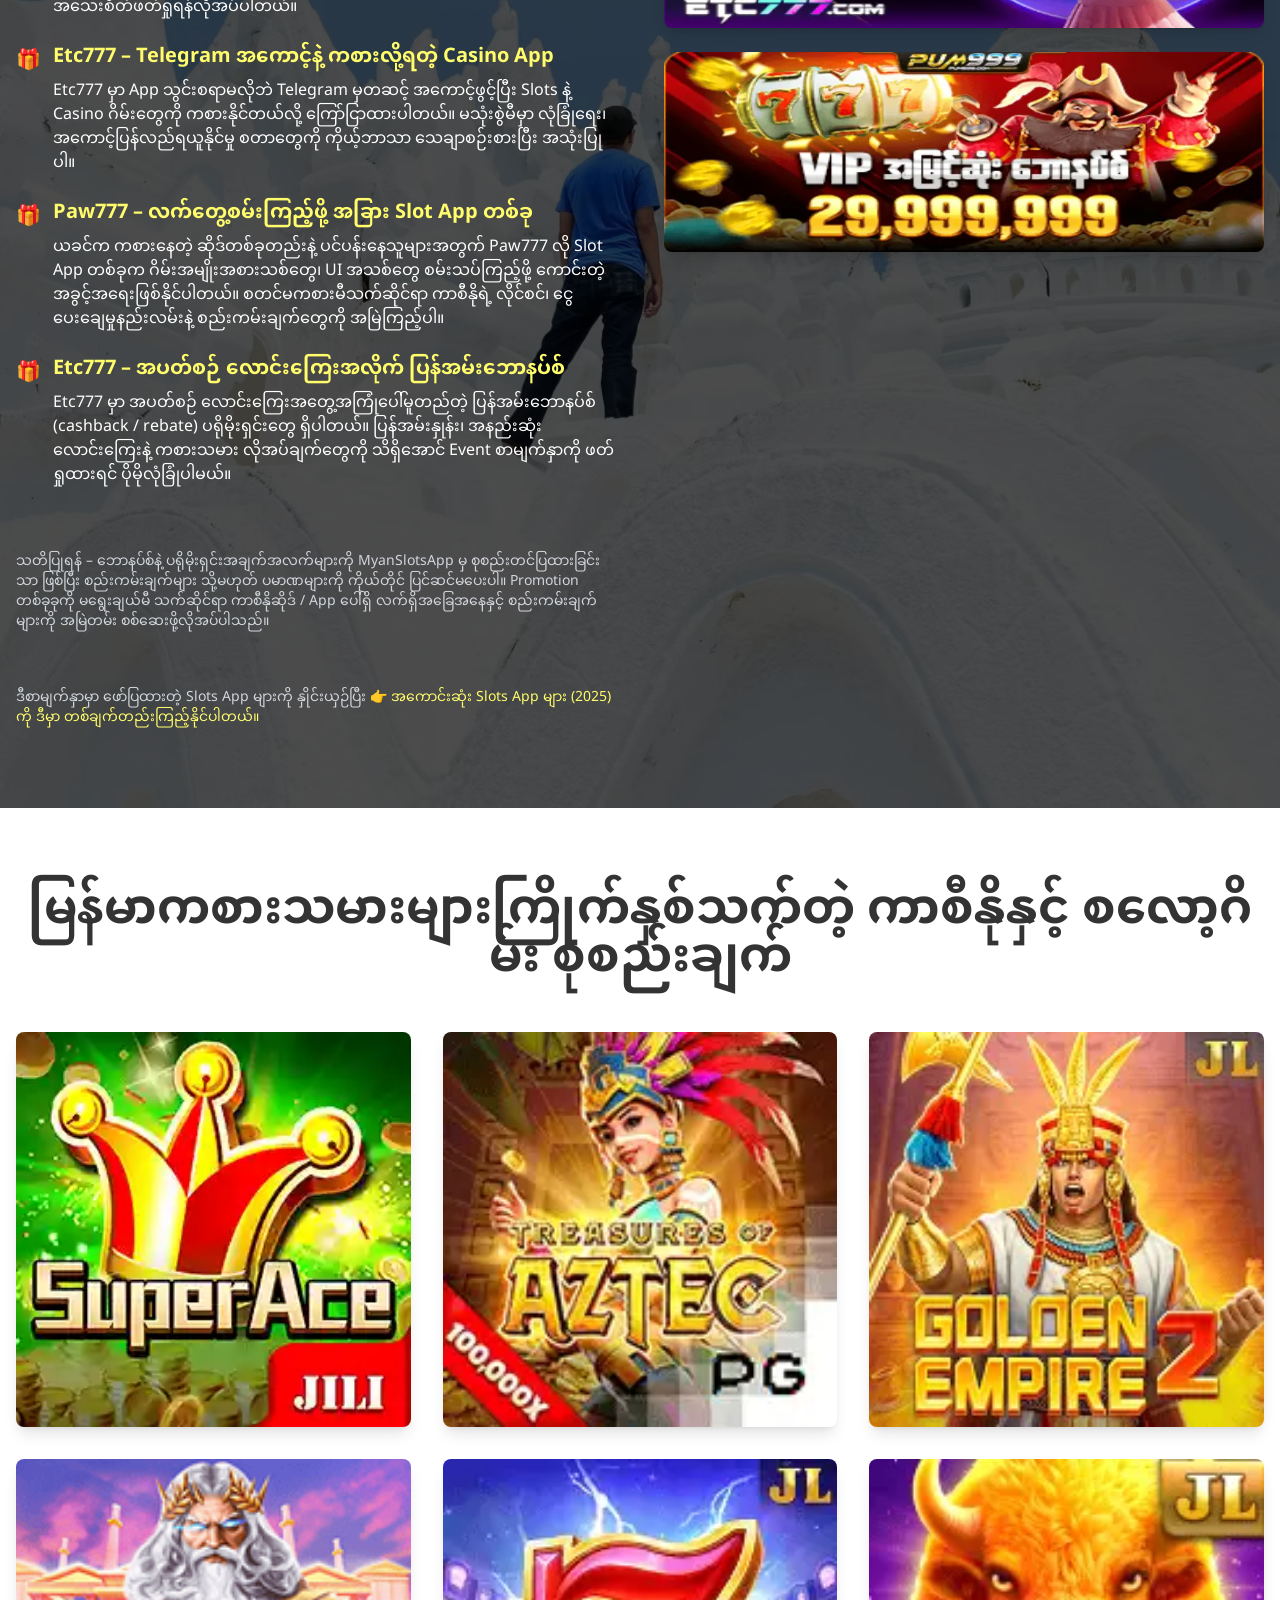
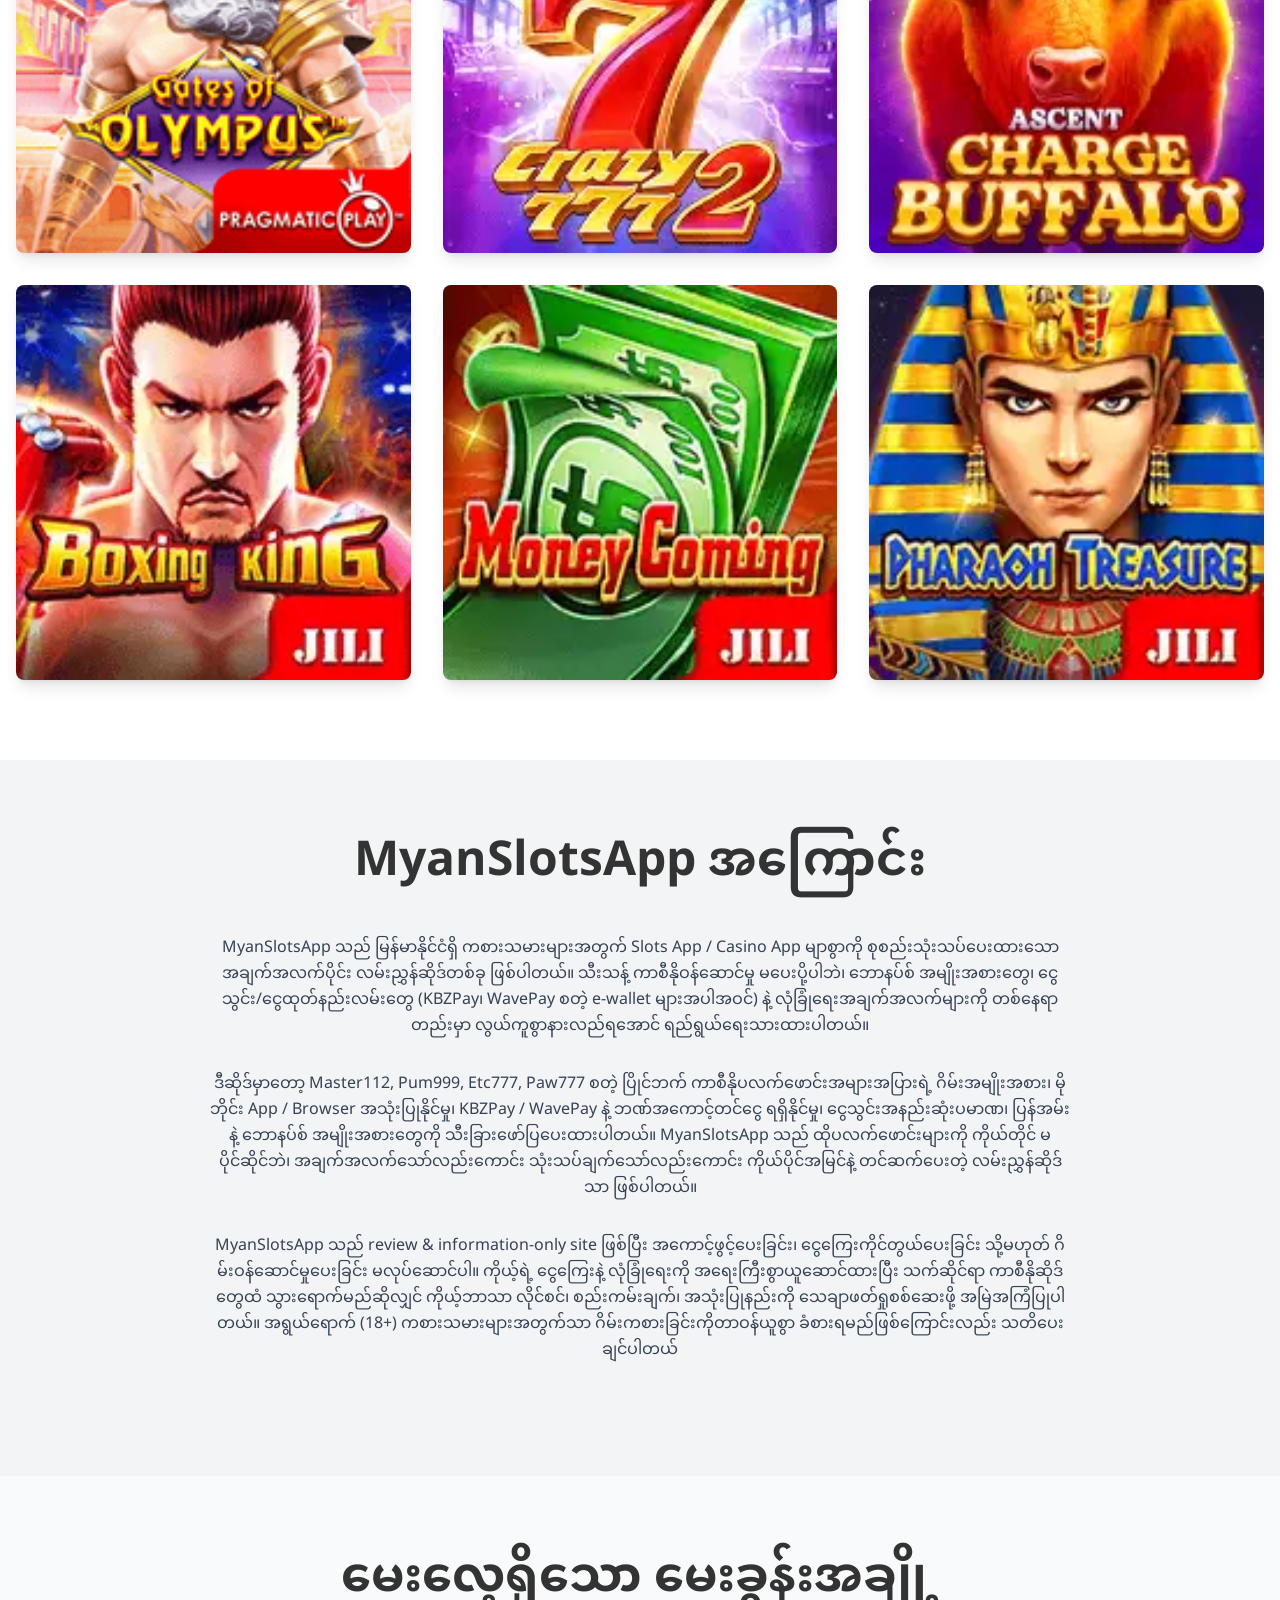
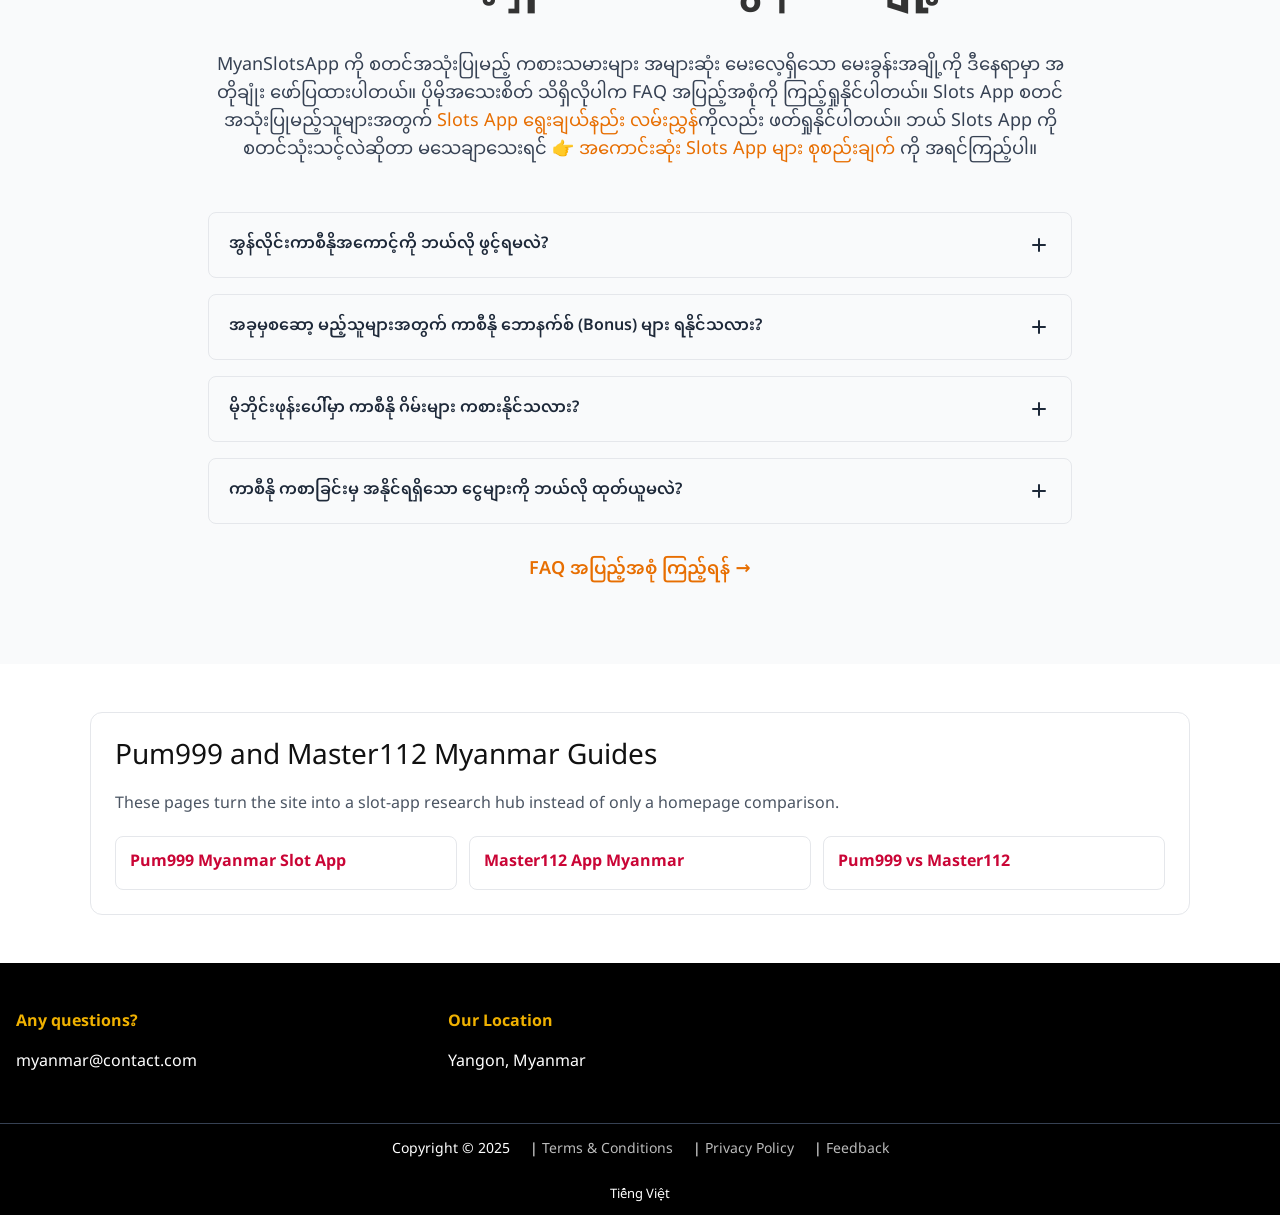
==== commit 517308a7: "seo: add Vietnamese guide page and /go/vn affiliate route Adds a standalone vi-VN article, internal " ====
--- a/index.html
+++ b/index.html
@@ -531,7 +531,9 @@
     <div class="border-t border-gray-700 py-4 text-center text-sm space-x-4">
       <span>Copyright © 2025</span> | <span class="footer-link-disabled">Terms &amp; Conditions</span> | <span class="footer-link-disabled">Privacy Policy</span> | <span class="footer-link-disabled">Feedback</span>
     </div>
-  </footer>
+  
+<div class="vi-link" style="text-align:center;padding:10px 0;font-size:13px"><a href="/vi/" hreflang="vi" lang="vi">Tiếng Việt</a></div>
+</footer>
 
   <a href="#home" id="back-to-top-button" aria-label="Back to top" class="fixed bottom-5 right-5 bg-gradient-to-br from-[#e76e01] to-[#ff8c42] hover:from-[#ff8c42] hover:to-[#e76e01] text-white p-3 rounded-full shadow-lg transition-opacity duration-300 opacity-0 pointer-events-none hover:scale-110">
     <svg xmlns="http://www.w3.org/2000/svg" class="h-6 w-6" fill="none" viewBox="0 0 24 24" stroke="currentColor" stroke-width="2" aria-hidden="true">
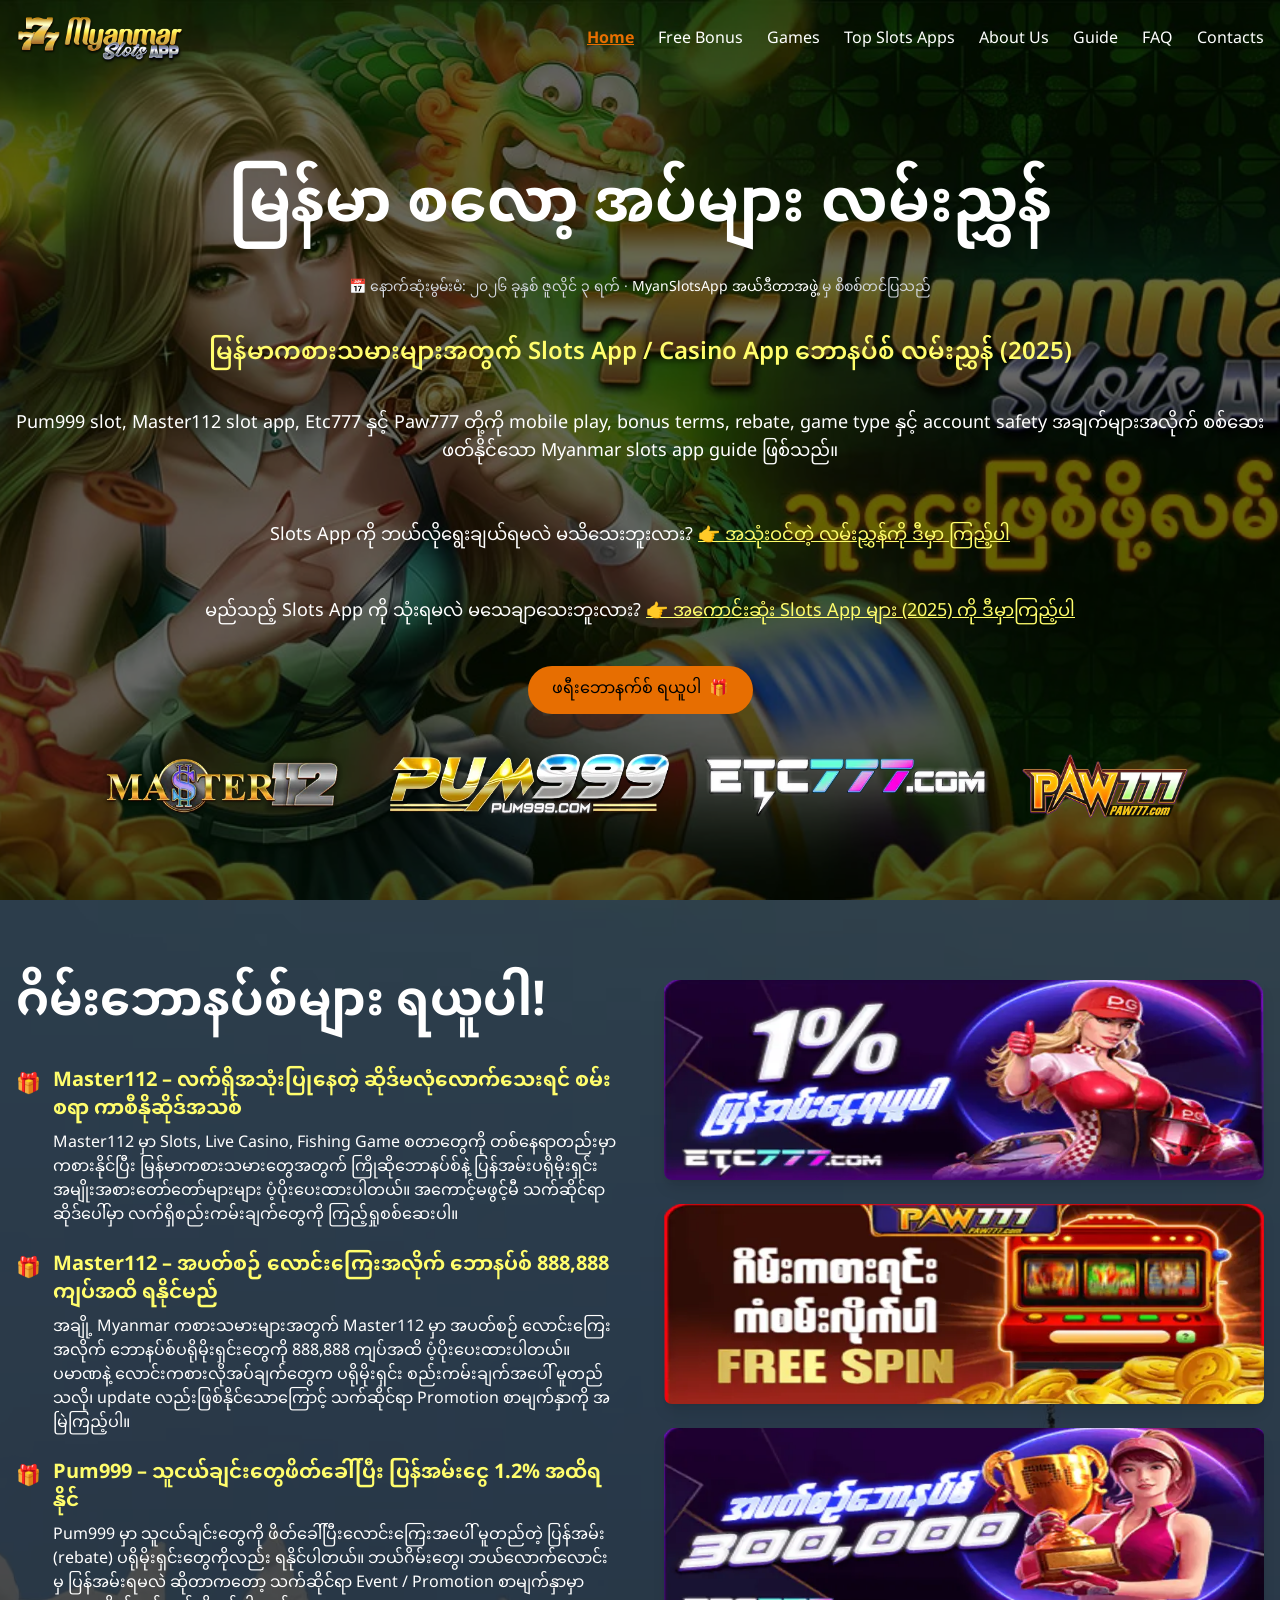
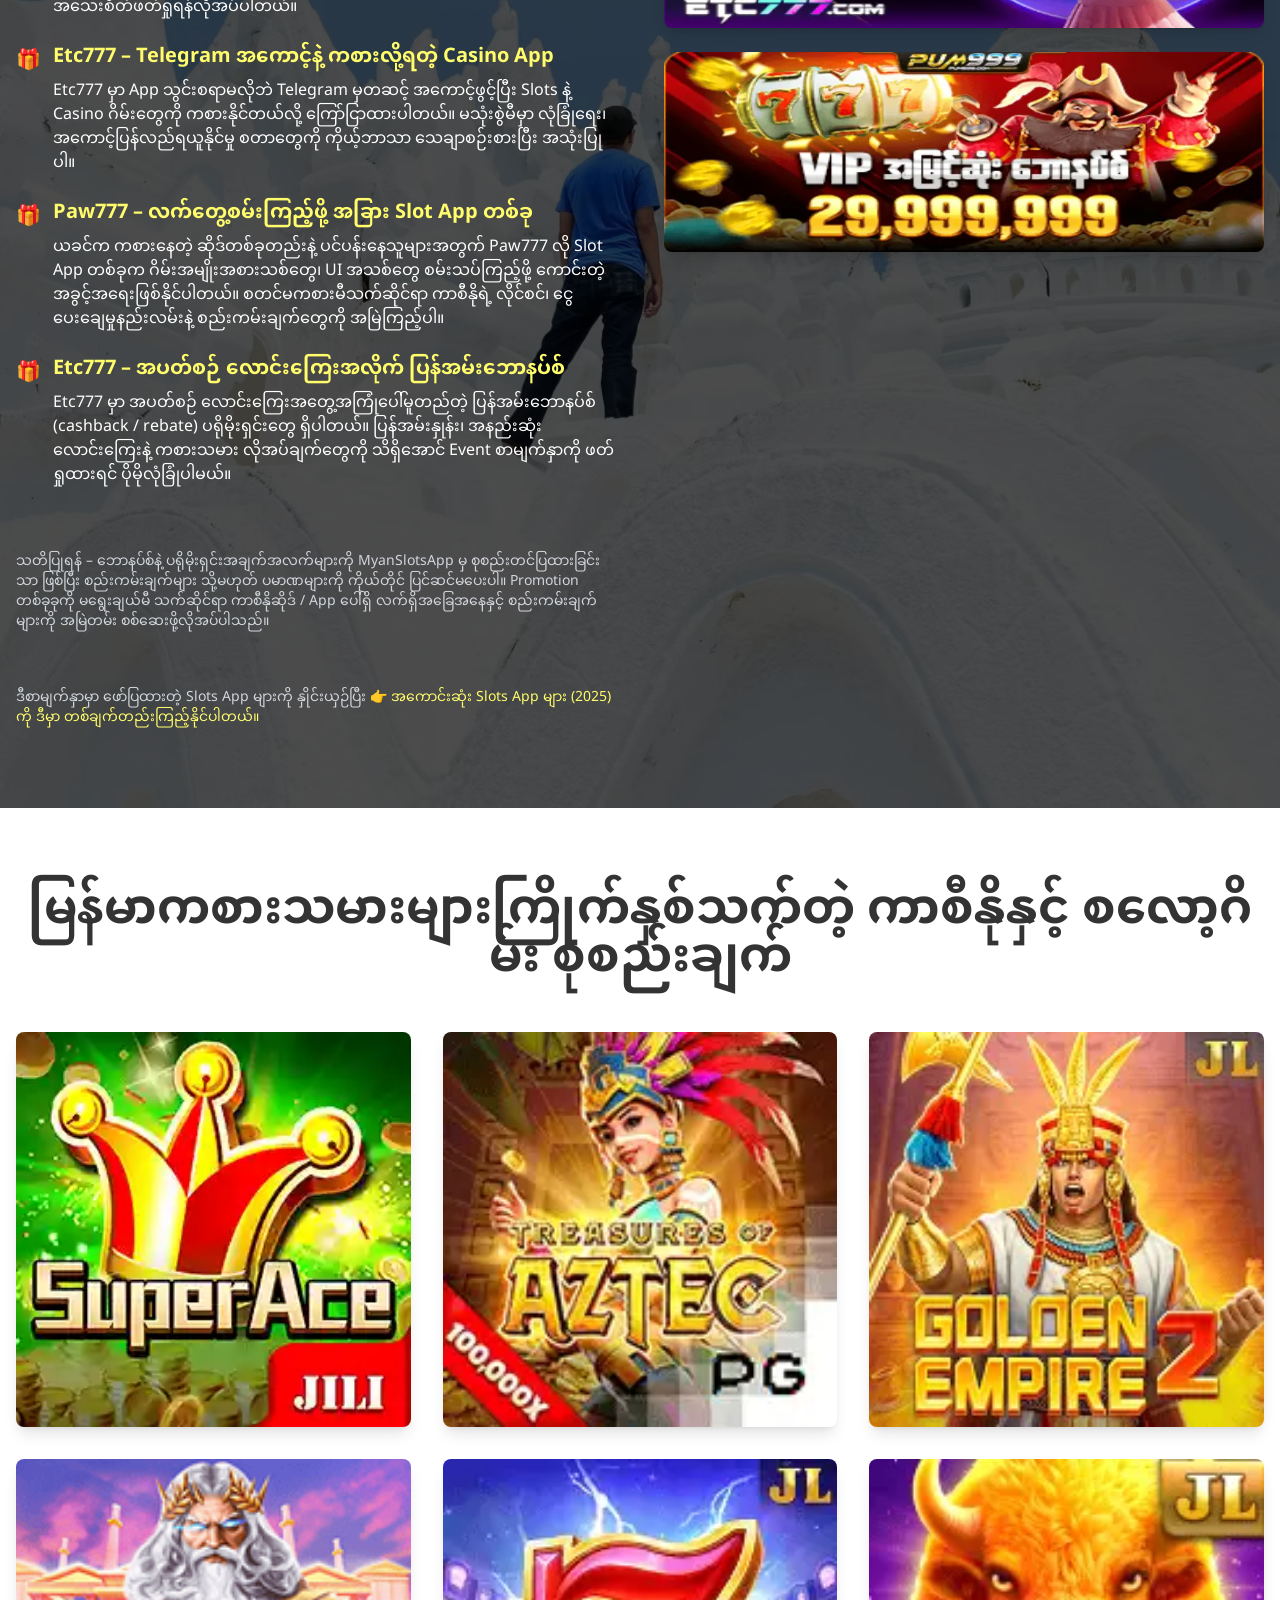
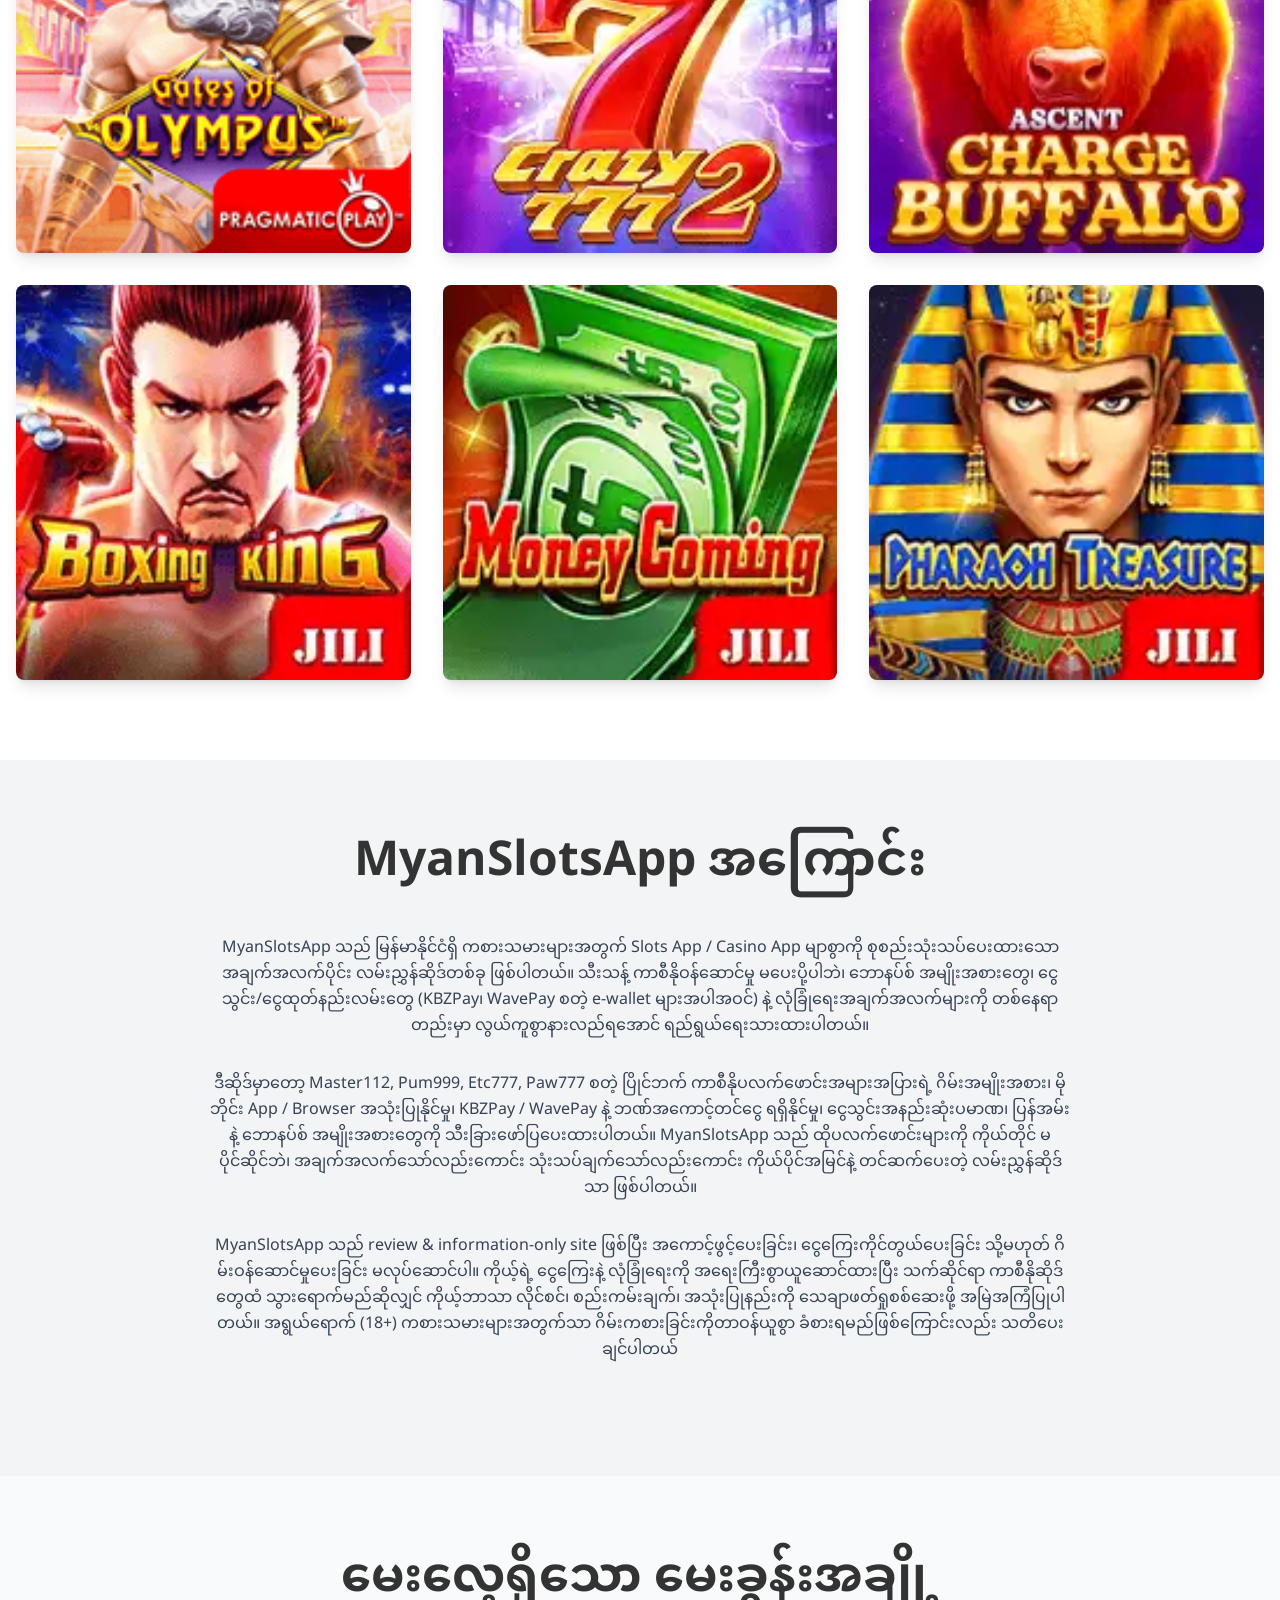
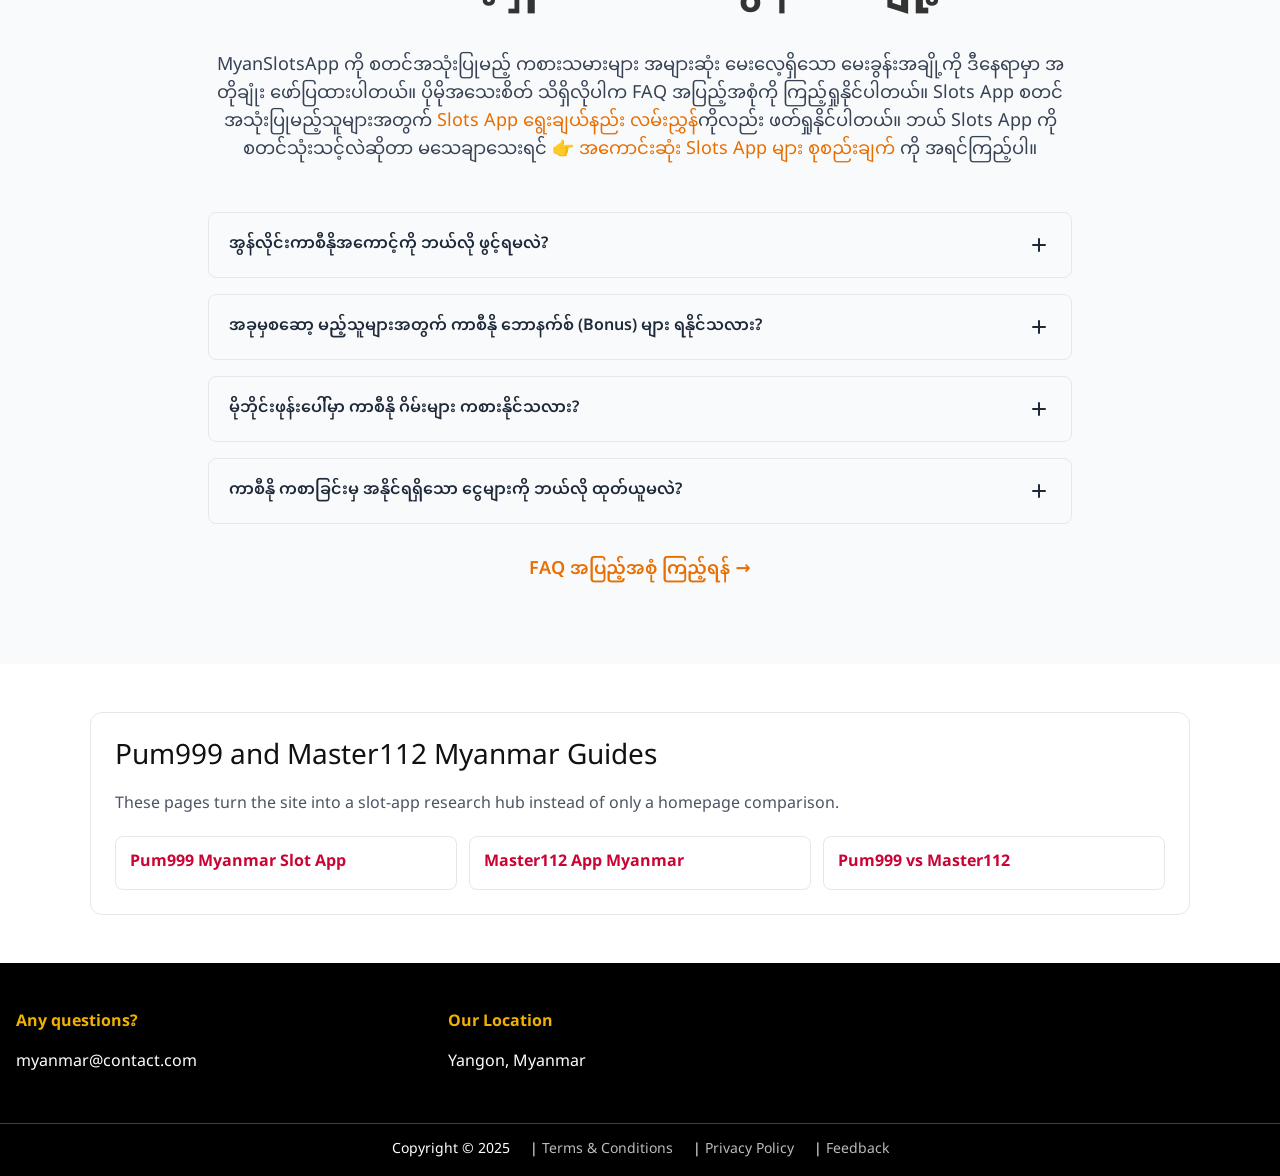
==== commit c72268ce: "Remove retired Vietnamese content and links" ====
--- a/index.html
+++ b/index.html
@@ -532,7 +532,7 @@
       <span>Copyright © 2025</span> | <span class="footer-link-disabled">Terms &amp; Conditions</span> | <span class="footer-link-disabled">Privacy Policy</span> | <span class="footer-link-disabled">Feedback</span>
     </div>
   
-<div class="vi-link" style="text-align:center;padding:10px 0;font-size:13px"><a href="/vi/" hreflang="vi" lang="vi">Tiếng Việt</a></div>
+
 </footer>
 
   <a href="#home" id="back-to-top-button" aria-label="Back to top" class="fixed bottom-5 right-5 bg-gradient-to-br from-[#e76e01] to-[#ff8c42] hover:from-[#ff8c42] hover:to-[#e76e01] text-white p-3 rounded-full shadow-lg transition-opacity duration-300 opacity-0 pointer-events-none hover:scale-110">
